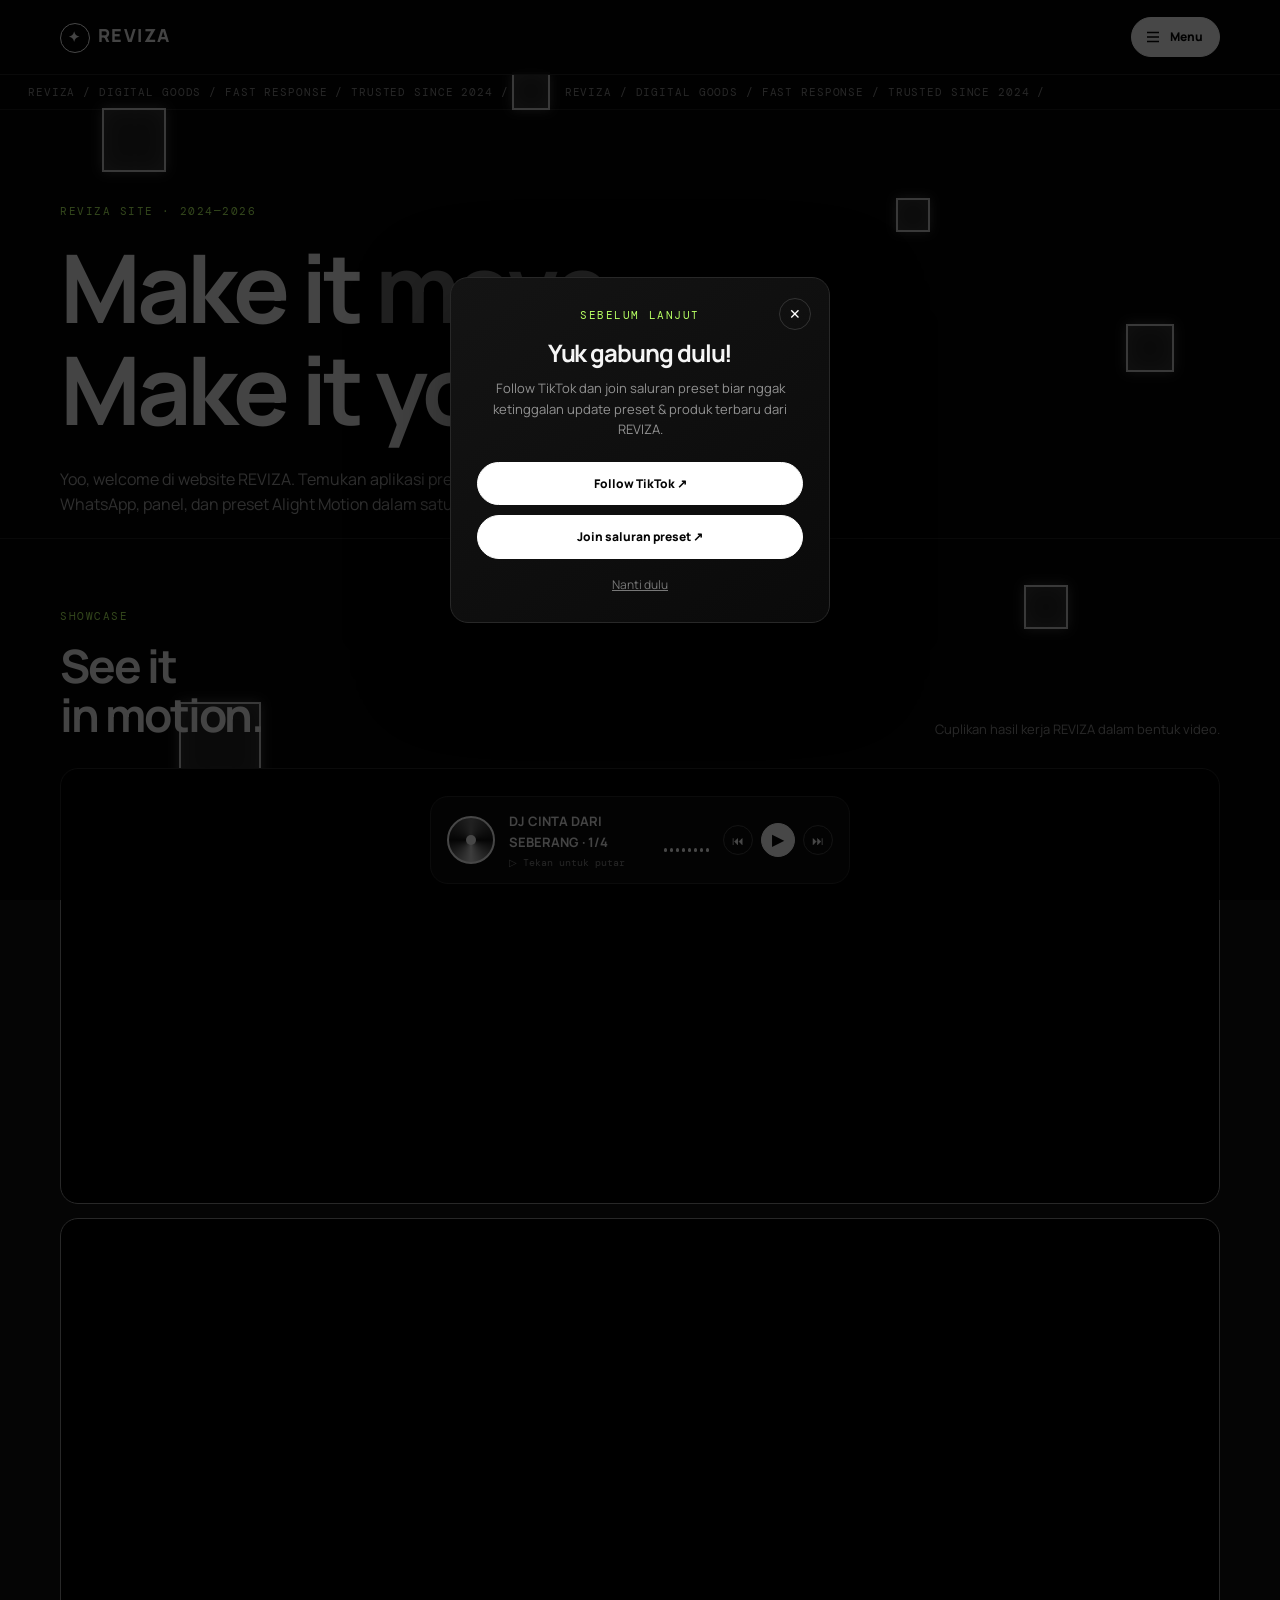
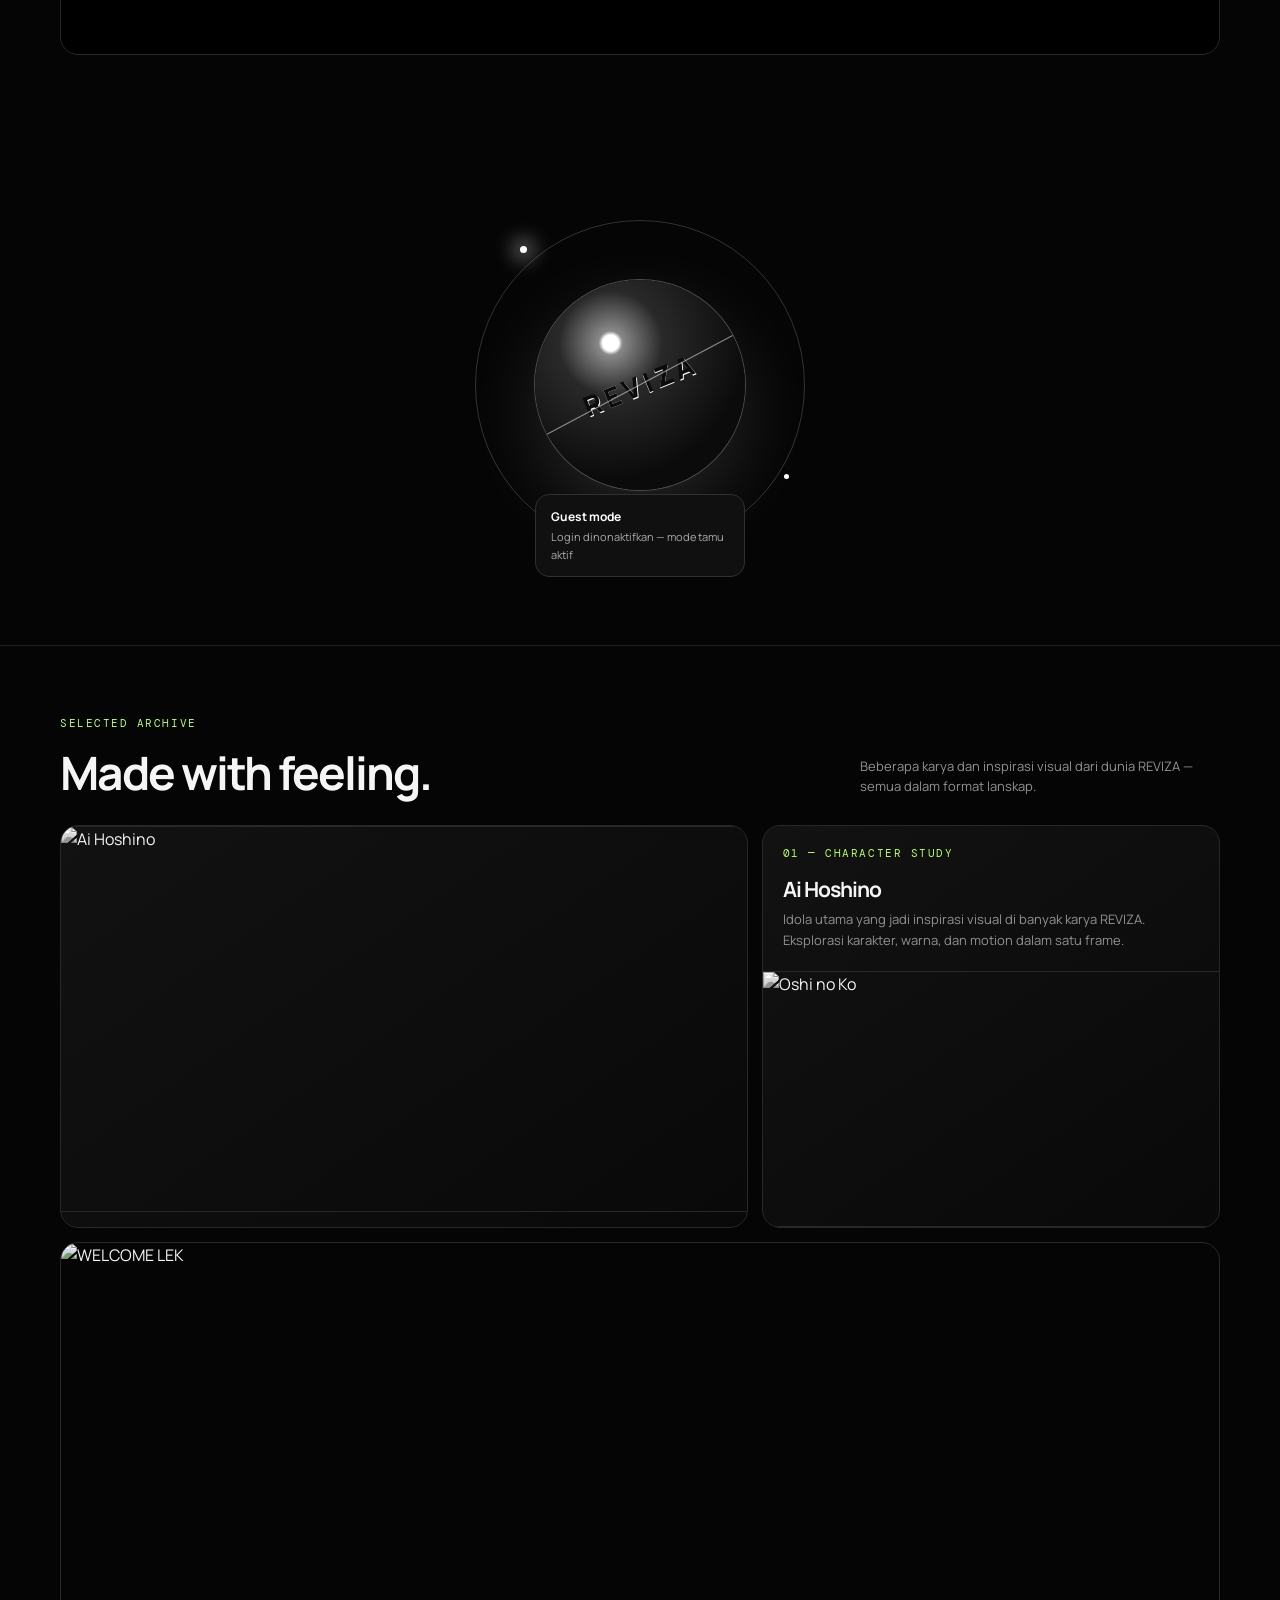
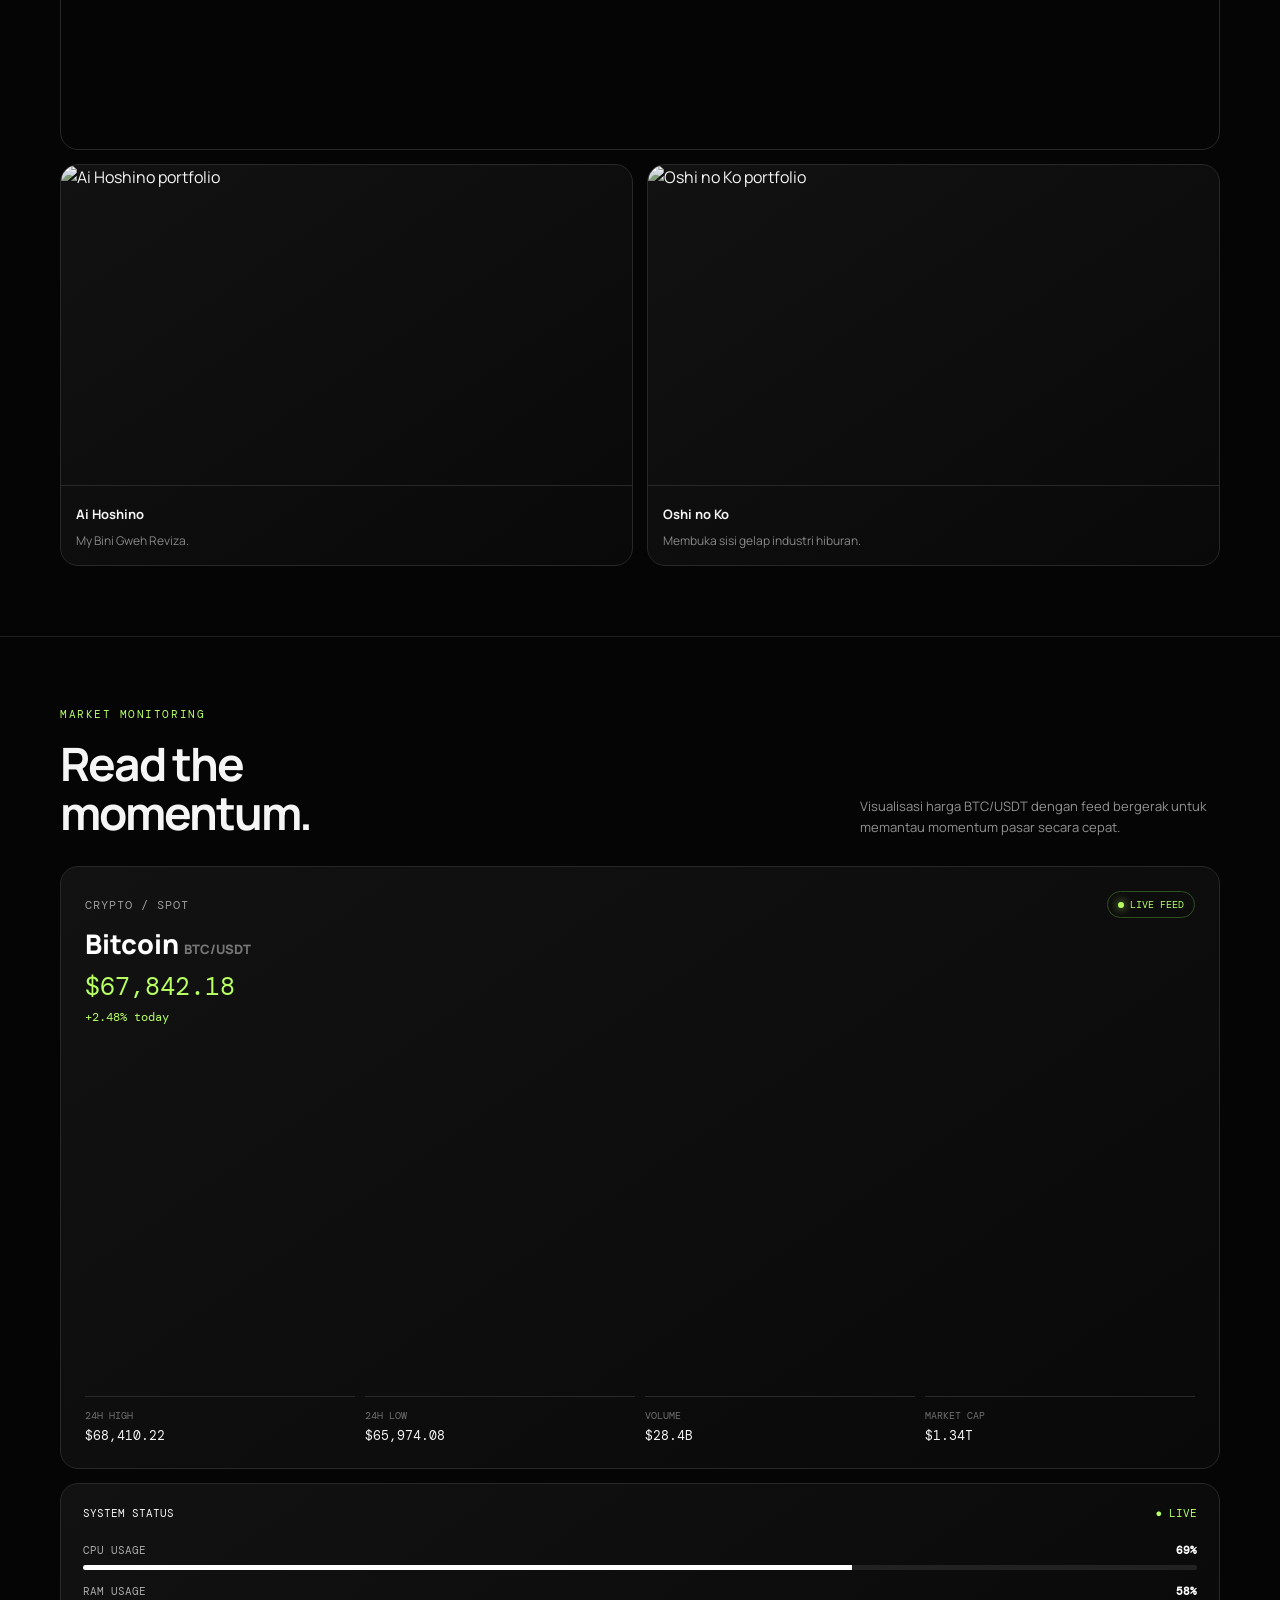
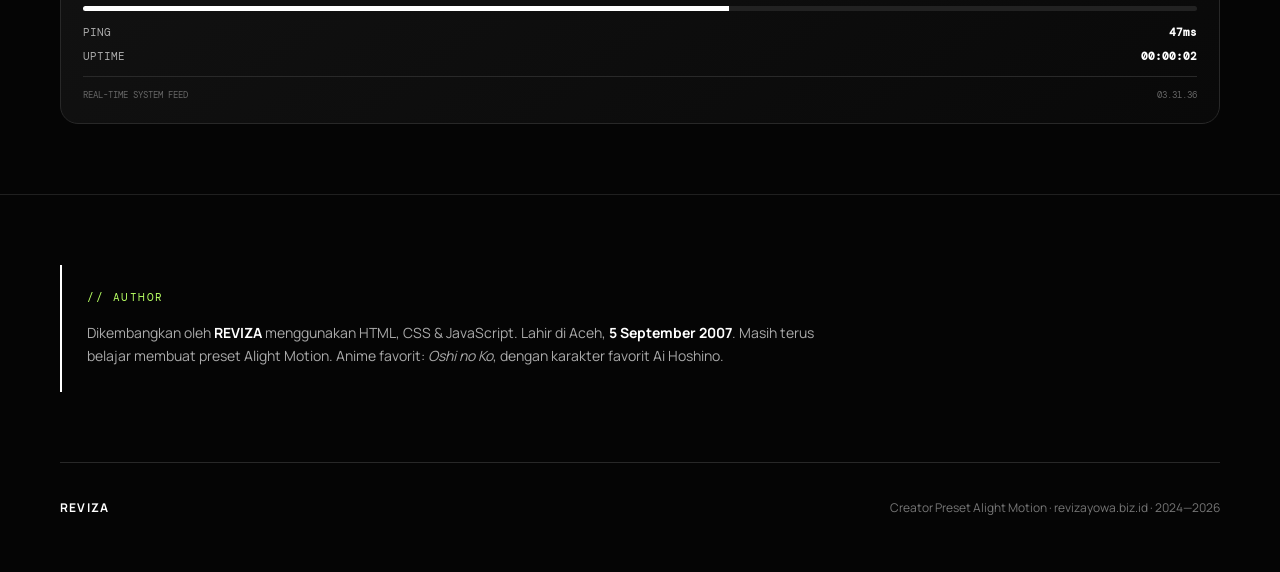
==== index.html @ e9d4ecd6 "Enhance SEO with Open Graph and Twitter meta tags Added Open Graph and Twitter meta tags for better " ====
<!DOCTYPE html>
<html lang="id">
  <meta charset="UTF-8">
  <meta name="viewport" content="width=device-width, initial-scale=1.0, maximum-scale=1.0, user-scalable=no">
  <title>REVIZA · LINK SOSMED &amp; PRODUK</title>
  <meta name="description" content="SALAH SATU KEGAGALANMU DI MASA DEPAN ADALAH KERAGUANMU SAAT INI — REVIZA • Alight Motion Preset.">
  <meta name="author" content="REVIZA">
  <meta name="robots" content="index, follow">
  <link rel="canonical" href="https://revizayowa.biz.id/">
  
  <!-- KONFIGURASI PREVIEW UNTUK WHATSAPP / TELEGRAM / FACEBOOK (Open Graph) -->
  <meta property="og:locale" content="id_ID">
  <meta property="og:type" content="website">
  <meta property="og:site_name" content="REVIZA WEBSITE">
  <meta property="og:url" content="https://revizayowa.biz.id/">
  <meta property="og:title" content="REVIZA • SITE">
  <meta property="og:description" content="SALAH SATU KEGAGALANMU DI MASA DEPAN ADALAH KERAGUANMU SAAT INI.">
  <!-- GAMBAR THUMBNAIL SHARE BESAR -->
  <meta property="og:image" content="https://athars.space/uploads/ab0aff40.jpeg">
  <meta property="og:image:secure_url" content="https://d.uguu.se/pUUvDfvO.jpeg">
  <meta property="og:image:type" content="image/jpeg">
  <meta property="og:image:width" content="1200">
  <meta property="og:image:height" content="630">
  <meta property="og:image:alt" content="REVIZA WEBSITE — ZAYOWA SITE">
  
  <!-- KONFIGURASI PREVIEW UNTUK TWITTER -->
  <meta name="twitter:card" content="summary_large_image">
  <meta name="twitter:title" content="REVIZA • SITE">
  <meta name="twitter:description" content="SALAH SATU KEGAGALANMU DI MASA DEPAN ADALAH KERAGUANMU SAAT INI.">
  <meta name="twitter:image" content="https://athars.space/uploads/ab0aff40.jpeg">
  <meta name="twitter:image:alt" content="REVIZA WEBSITE — ZAYOWA SITE">
  
  <meta name="theme-color" content="#000000">

  <!-- ========================================== -->
  <!-- BAGIAN LOGO KECIL (FAVICON) DITAMBAHKAN DI SINI -->
  <!-- ========================================== -->
  <link rel="icon" type="image/png" href="LINK_GAMBAR_LOGO_KAMU.png">
  <link rel="apple-touch-icon" href="LINK_GAMBAR_LOGO_KAMU.png">
  <link rel="shortcut icon" href="LINK_GAMBAR_LOGO_KAMU.png">
  <!-- ========================================== -->

  <!-- PEMANGGILAN FONT & SCRIPT -->
  <link rel="preconnect" href="https://fonts.googleapis.com">
  <link rel="preconnect" href="https://fonts.gstatic.com" crossorigin>
  <link href="https://fonts.googleapis.com/css2?family=DM+Mono:wght@400;500&family=Manrope:wght@400;500;600;700;800&display=swap" rel="stylesheet">
  <script src="https://cdn.jsdelivr.net/npm/chart.js@4.4.4/dist/chart.umd.min.js"></script>
  <style>

    :root{--black:#050505;--panel:#0d0d0d;--panel-2:#121212;--line:#282828;--muted:#929292;--text:#f5f5f5;--green:#b7ff63;--red:#ff7373;--radius:18px}
    *{box-sizing:border-box;margin:0;padding:0}
    html{scroll-behavior:smooth}
    body{background:var(--black);color:var(--text);font-family:Manrope,Arial,sans-serif;line-height:1.6;min-height:100vh;overflow-x:hidden}
    .ticker,main,footer{position:relative;z-index:2}
    a{color:inherit;text-decoration:none}
    img{display:block;max-width:100%}
    button,.btn{font:inherit}
    .site-header{position:sticky;top:0;z-index:20;border-bottom:1px solid rgba(255,255,255,.12);background:rgba(5,5,5,.9);backdrop-filter:blur(16px);transform:translateZ(0);will-change:transform}
    .header-inner{width:min(1160px,calc(100% - 40px));margin:auto;min-height:74px;display:flex;align-items:center;justify-content:space-between;gap:24px}
    .brand{font-size:18px;font-weight:800;letter-spacing:.08em}
    .brand-mark{display:inline-flex;width:30px;height:30px;align-items:center;justify-content:center;border:1px solid #fff;border-radius:50%;margin-right:8px;font-size:14px}
    .btn{display:inline-flex;align-items:center;justify-content:center;gap:9px;border:1px solid #fff;border-radius:999px;background:#fff;color:#050505;padding:11px 18px;font-weight:800;font-size:12px;cursor:pointer;transition:transform .2s,background .2s,color .2s}
    .btn:hover{background:#d9d9d9;transform:translateY(-2px)}
    .menu-toggle{display:flex;align-items:center;gap:8px;background:#fff;border:1px solid #fff;color:#050505;border-radius:999px;padding:9px 16px 9px 12px;cursor:pointer;font-weight:800;font-size:12px}
    .menu-toggle svg{width:18px;height:18px}
    .ticker{border-bottom:1px solid rgba(255,255,255,.1);overflow:hidden;white-space:nowrap;color:#8c8c8c;font:11px "DM Mono",monospace;letter-spacing:.08em}
    .ticker-track{display:flex;width:max-content;animation:ticker 28s linear infinite}
    .ticker span{padding:10px 28px}
    @keyframes ticker{to{transform:translateX(-50%)}}
    .container{width:min(1160px,calc(100% - 40px));margin:auto}
    .hero-text{padding:94px 0 20px}
    .galaxy-section{padding:50px 0;display:flex;justify-content:center}
    .eyebrow{color:var(--green);font:11px "DM Mono",monospace;letter-spacing:.14em;text-transform:uppercase;margin-bottom:18px}
    h1,h2,h3{line-height:1.08;letter-spacing:-.045em}
    h1{font-size:clamp(48px,7.4vw,96px);max-width:760px}
    h1 span{color:#777}
    .hero-copy{max-width:590px;margin-top:26px;color:#a7a7a7;font-size:16px}
    .btn-outline{background:#fff;color:#050505;border-color:#fff}
    .btn-outline:hover{background:#d9d9d9;color:#050505;border-color:#d9d9d9}
    .hero-visual{position:relative;min-height:420px;display:flex;align-items:center;justify-content:center}
    .hero-orbit{position:absolute;width:330px;height:330px;border:1px solid #333;border-radius:50%;animation:spin 20s linear infinite}
    .hero-orbit:before,.hero-orbit:after{content:"";position:absolute;border-radius:50%;background:#fff}
    .hero-orbit:before{width:7px;height:7px;top:25px;left:44px;box-shadow:0 0 20px 6px rgba(255,255,255,.5)}
    .hero-orbit:after{width:5px;height:5px;right:15px;bottom:70px}
    .hero-logo{position:relative;width:210px;height:210px;border-radius:50%;background:radial-gradient(circle at 36% 30%,#fff 0 4%,#888 6%,#292929 26%,#0b0b0b 68%);box-shadow:0 0 0 1px #4d4d4d,0 28px 80px rgba(255,255,255,.13);display:flex;align-items:center;justify-content:center;overflow:hidden}
    .hero-logo:before{content:"REVIZA";font-size:27px;font-weight:800;letter-spacing:.15em;transform:rotate(-22deg);color:#0b0b0b;text-shadow:0 1px 0 #fff}
    .hero-logo:after{content:"";position:absolute;width:150%;height:1px;background:rgba(255,255,255,.5);transform:rotate(-28deg)}
    @keyframes spin{to{transform:rotate(360deg)}}
    .profile-chip{position:absolute;bottom:18px;left:0;border:1px solid #303030;background:#101010;border-radius:14px;padding:12px 15px;font-size:11px;color:#aaa}
    .profile-chip strong{display:block;color:#fff;font-size:12px;margin-bottom:2px}
    .section{padding:70px 0;border-top:1px solid rgba(255,255,255,.11)}
    .section-heading{display:flex;align-items:end;justify-content:space-between;gap:24px;margin-bottom:28px}
    .section-heading h2{font-size:clamp(27px,4vw,46px)}
    .section-heading p{max-width:360px;color:var(--muted);font-size:13px}
    .card{background:linear-gradient(145deg,#121212,#090909);border:1px solid var(--line);border-radius:var(--radius)}
    .media-grid{display:grid;grid-template-columns:1.2fr .8fr;gap:14px}
    .media-card{overflow:hidden;display:flex;flex-direction:column}
    .media-card img{width:100%;aspect-ratio:16/9;object-fit:cover;filter:grayscale(100%);transition:filter .4s,transform .4s;border-top:1px solid var(--line);border-bottom:1px solid var(--line)}
    .media-card:hover img{filter:grayscale(0);transform:scale(1.03)}
    .media-copy{padding:20px}
    .media-copy h3{font-size:21px;margin-bottom:8px}
    .media-copy p{color:var(--muted);font-size:13px}
    .video-wrap{margin-top:14px;border:1px solid var(--line);border-radius:var(--radius);overflow:hidden;background:#000}
    video{width:100%;display:block;aspect-ratio:16/6;object-fit:cover;opacity:.85}
    .chart-card{padding:24px;overflow:hidden}
    .chart-header{display:flex;justify-content:space-between;gap:20px;align-items:start;margin-bottom:20px}
    .asset-label{font:12px "DM Mono",monospace;color:#999;letter-spacing:.08em}
    .asset-name{font-size:27px;font-weight:800;display:block;color:#fff;margin-top:5px}
    .asset-price{font:25px "DM Mono",monospace;color:var(--green);display:block;margin-top:5px}
    .asset-change{color:var(--green);font:12px "DM Mono",monospace}
    .live-pill{display:inline-flex;align-items:center;gap:6px;color:var(--green);font:10px "DM Mono",monospace;border:1px solid #315021;border-radius:999px;padding:6px 10px}
    .live-pill i{width:6px;height:6px;border-radius:50%;background:var(--green);box-shadow:0 0 10px var(--green);animation:pulse 1.5s infinite}
    @keyframes pulse{50%{opacity:.25}}
    .chart-area{height:330px}
    .market-stats{display:grid;grid-template-columns:repeat(4,1fr);gap:10px;margin-top:18px}
    .market-stat{border-top:1px solid #292929;padding-top:12px}
    .market-stat span{display:block;color:#707070;font:10px "DM Mono",monospace;text-transform:uppercase}
    .market-stat strong{display:block;font:13px "DM Mono",monospace;margin-top:5px}
    #loading{position:fixed;inset:0;z-index:1000;background:#050505;display:grid;place-items:center;transition:opacity .5s,visibility .5s}
    #loading.hide{opacity:0;visibility:hidden;pointer-events:none}
    .follow-popup{position:fixed;z-index:71;inset:0;display:grid;place-items:center;padding:20px;opacity:0;visibility:hidden;transform:scale(.96);transition:opacity .25s,visibility .25s,transform .25s;pointer-events:none}
    .follow-popup.open{opacity:1;visibility:visible;transform:scale(1);pointer-events:auto}
    #followOverlay{z-index:70}
    .follow-card{position:relative;width:min(380px,100%);background:linear-gradient(145deg,#141414,#0a0a0a);border:1px solid var(--line);border-radius:var(--radius);padding:30px 26px 26px;text-align:center;box-shadow:0 30px 90px rgba(0,0,0,.5)}
    .follow-card h2{font-size:24px;margin:6px 0 12px}
    .follow-card p{color:var(--muted);font-size:13px;margin-bottom:22px}
    .follow-actions{display:grid;gap:10px}
    .follow-skip{margin-top:16px;background:none;border:0;color:#777;font-size:12px;cursor:pointer;text-decoration:underline}
    /* ===== BACKGROUND KOTAK 3D — berlaku di semua halaman ===== */
    .cube-field{position:fixed;inset:0;z-index:1;pointer-events:none;overflow:hidden;perspective:1200px;transform:translateZ(0);will-change:transform;contain:layout style}
    .cube{position:absolute;transform-style:preserve-3d;opacity:.8;will-change:transform;backface-visibility:hidden;-webkit-backface-visibility:hidden}
    .cube i{position:absolute;display:block;border:2px solid #fff;background:rgba(255,255,255,.16);box-shadow:0 0 12px rgba(255,255,255,.3),inset 0 0 20px rgba(255,255,255,.16);backface-visibility:hidden;-webkit-backface-visibility:hidden}
    .cube.c1{width:64px;height:64px;top:12%;left:8%;animation:cubeFloat1 24s ease-in-out infinite}
    .cube.c2{width:44px;height:44px;top:65%;left:80%;animation:cubeFloat2 20s ease-in-out infinite}
    .cube.c3{width:82px;height:82px;top:78%;left:14%;animation:cubeFloat3 28s ease-in-out infinite}
    .cube.c4{width:34px;height:34px;top:22%;left:70%;animation:cubeFloat4 17s ease-in-out infinite}
    .cube.c5{width:54px;height:54px;top:45%;left:45%;animation:cubeFloat5 22s ease-in-out infinite}
    .cube.c6{width:38px;height:38px;top:8%;left:40%;animation:cubeFloat6 19s ease-in-out infinite}
    .cube.c7{width:48px;height:48px;top:36%;left:88%;animation:cubeFloat2 26s ease-in-out infinite reverse}
    .cube.c8{width:60px;height:60px;top:88%;left:55%;animation:cubeFloat1 27s ease-in-out infinite reverse}
    .cube .f1{width:100%;height:100%;transform:translateZ(calc(var(--s,40px)/2))}
    .cube .f2{width:100%;height:100%;transform:rotateY(90deg) translateZ(calc(var(--s,40px)/2))}
    .cube .f3{width:100%;height:100%;transform:rotateY(180deg) translateZ(calc(var(--s,40px)/2))}
    .cube .f4{width:100%;height:100%;transform:rotateY(-90deg) translateZ(calc(var(--s,40px)/2))}
    .cube .f5{width:100%;height:100%;transform:rotateX(90deg) translateZ(calc(var(--s,40px)/2))}
    .cube .f6{width:100%;height:100%;transform:rotateX(-90deg) translateZ(calc(var(--s,40px)/2))}
    @keyframes cubeFloat1{0%{transform:translate3d(0,0,0) rotateX(0) rotateY(0)}25%{transform:translate3d(70px,50px,0) rotateX(90deg) rotateY(60deg)}50%{transform:translate3d(140px,-25px,0) rotateX(180deg) rotateY(140deg)}75%{transform:translate3d(50px,-70px,0) rotateX(270deg) rotateY(220deg)}100%{transform:translate3d(0,0,0) rotateX(360deg) rotateY(320deg)}}
    @keyframes cubeFloat2{0%{transform:translate3d(0,0,0) rotateX(0) rotateY(0)}30%{transform:translate3d(-85px,60px,0) rotateX(-120deg) rotateY(90deg)}60%{transform:translate3d(-35px,-85px,0) rotateX(-220deg) rotateY(200deg)}100%{transform:translate3d(0,0,0) rotateX(-360deg) rotateY(340deg)}}
    @keyframes cubeFloat3{0%{transform:translate3d(0,0,0) rotateX(0) rotateY(0) rotateZ(0)}25%{transform:translate3d(60px,-70px,0) rotateX(80deg) rotateY(-60deg) rotateZ(30deg)}50%{transform:translate3d(130px,15px,0) rotateX(160deg) rotateY(-140deg) rotateZ(70deg)}75%{transform:translate3d(60px,85px,0) rotateX(260deg) rotateY(-220deg) rotateZ(120deg)}100%{transform:translate3d(0,0,0) rotateX(360deg) rotateY(-320deg) rotateZ(180deg)}}
    @keyframes cubeFloat4{0%{transform:translate3d(0,0,0) rotateX(0) rotateY(0)}50%{transform:translate3d(-50px,50px,0) rotateX(180deg) rotateY(180deg)}100%{transform:translate3d(0,0,0) rotateX(360deg) rotateY(360deg)}}
    @keyframes cubeFloat5{0%{transform:translate3d(0,0,0) rotateX(0) rotateY(0)}33%{transform:translate3d(85px,35px,0) rotateX(110deg) rotateY(-90deg)}66%{transform:translate3d(-35px,70px,0) rotateX(230deg) rotateY(-200deg)}100%{transform:translate3d(0,0,0) rotateX(360deg) rotateY(-320deg)}}
    @keyframes cubeFloat6{0%{transform:translate3d(0,0,0) rotateX(0) rotateY(0)}40%{transform:translate3d(-60px,-50px,0) rotateX(-140deg) rotateY(120deg)}100%{transform:translate3d(0,0,0) rotateX(-360deg) rotateY(360deg)}}
    @media(prefers-reduced-motion:reduce){.cube{animation:none!important}}
    @media(max-width:360px){.cube-field{opacity:.6}}
    .loading-box{text-align:center;width:min(300px,calc(100% - 40px))}
    .loading-orbit{width:112px;height:112px;border:1px solid #444;border-top-color:#fff;border-radius:50%;margin:0 auto 22px;display:grid;place-items:center;animation:spin 1.2s linear infinite}
    .loading-orbit strong{font-size:11px;letter-spacing:.16em;animation:counter-spin 1.2s linear infinite}
    @keyframes counter-spin{to{transform:rotate(-360deg)}}
    .loading-kicker{font:10px "DM Mono",monospace;color:#888;letter-spacing:.14em;text-transform:uppercase}
    .loading-status{font-size:11px;color:#aaa;margin:14px 0 8px}
    .loading-progress{height:2px;background:#222;border-radius:5px;overflow:hidden}
    .loading-progress span{display:block;width:0;height:100%;background:#fff;transition:width .12s}
    .social-overlay{position:fixed;inset:0;background:rgba(0,0,0,.72);z-index:60;opacity:0;visibility:hidden;transition:.25s}
    .social-overlay.show{opacity:1;visibility:visible}
    .social-drawer{position:fixed;z-index:61;top:0;right:0;width:min(340px,88vw);height:100vh;background:#0b0b0b;border-left:1px solid #333;padding:26px 20px;transform:translateX(100%);transition:transform .3s;overflow-y:auto}
    .social-drawer.open{transform:translateX(0)}
    .social-drawer h2{font-size:12px;letter-spacing:.14em;text-transform:uppercase;color:#777;margin:26px 0 12px}
    .social-drawer h2:first-of-type{margin-top:8px}
    .drawer-close{position:absolute;top:20px;right:18px;width:32px;height:32px;border:1px solid #333;background:transparent;color:#fff;border-radius:50%;cursor:pointer;font-size:14px;line-height:1}
    .drawer-links{display:grid;gap:8px}
    .drawer-links a{border:1px solid #2c2c2c;border-radius:12px;padding:14px 15px;color:#ddd;font-size:13px;font-weight:600;transition:background .2s,border-color .2s,color .2s}
    .drawer-links a:hover,.drawer-links a[aria-current=page]{background:#fff;color:#050505;border-color:#fff}
    .social-links{display:grid;gap:8px}
    .social-links a{border:1px solid #2c2c2c;border-radius:12px;padding:13px 14px;color:#ddd;font-size:12px;transition:background .2s,border-color .2s}
    .social-links a:hover{background:#fff;color:#050505;border-color:#fff}
    .social-foot{color:#666;font-size:10px;margin-top:28px;padding-top:18px;border-top:1px solid #242424}
    .legacy-player{display:flex;align-items:center;gap:14px;padding:14px 16px;margin:0 auto 30px;max-width:700px;flex-wrap:wrap}
    .player-controls{display:flex;align-items:center;gap:8px}
    .player-nav{width:30px;height:30px;border:1px solid #444;border-radius:50%;background:transparent;color:#fff;display:grid;place-items:center;cursor:pointer;font-size:12px;transition:border-color .2s,background .2s}
    .player-nav:hover{border-color:#fff;background:#fff;color:#050505}
    .player-disc{width:48px;height:48px;flex:none;border:2px solid #fff;border-radius:50%;background:conic-gradient(#777,#111,#ddd,#111,#777);display:grid;place-items:center;animation:spin 4s linear infinite;animation-play-state:paused}
    .player-disc.playing{animation-play-state:running}
    .player-disc:after{content:"";width:10px;height:10px;background:#fff;border-radius:50%}
    .player-copy{flex:1;min-width:0}.player-copy strong{display:block;font-size:13px}.player-copy span{display:block;color:#888;font:10px "DM Mono",monospace;margin-top:3px}
    .player-bars{display:flex;align-items:end;gap:3px;height:24px}.player-bars i{width:3px;height:4px;background:#fff;border-radius:2px;transition:height .1s}
    .player-toggle{width:34px;height:34px;border:1px solid #fff;border-radius:50%;background:#fff;color:#050505;display:grid;place-items:center;cursor:pointer}
    /* ===== MINI PLAYER MENGAMBANG — tampil di semua halaman, posisinya tetap saat scroll ===== */
    .legacy-player.mini-player{position:fixed;left:50%;bottom:16px;transform:translateX(-50%);z-index:40;width:420px;max-width:calc(100% - 24px);margin:0;box-shadow:0 14px 40px rgba(0,0,0,.55);backdrop-filter:blur(10px);background:rgba(13,13,13,.94)}
    @media(max-width:520px){.legacy-player.mini-player{padding:11px 13px;gap:10px}.legacy-player.mini-player .player-copy strong{font-size:11px}}
    /* ===== LIGHTBOX FOTO — klik gambar buat lihat versi besar, kayak preview gambar di WhatsApp ===== */
    main img,.qris-box img{cursor:zoom-in}
    .lightbox-overlay{position:fixed;inset:0;background:rgba(0,0,0,.92);z-index:90;display:flex;align-items:center;justify-content:center;padding:24px;opacity:0;visibility:hidden;transition:opacity .25s ease,visibility .25s ease}
    .lightbox-overlay.show{opacity:1;visibility:visible}
    .lightbox-overlay img{max-width:100%;max-height:100%;object-fit:contain;border-radius:10px;box-shadow:0 25px 70px rgba(0,0,0,.65);cursor:zoom-out;transform:scale(.94);transition:transform .25s ease}
    .lightbox-overlay.show img{transform:scale(1)}
    .lightbox-close{position:absolute;top:18px;right:18px;width:38px;height:38px;border:1px solid rgba(255,255,255,.3);background:rgba(20,20,20,.85);color:#fff;border-radius:50%;display:grid;place-items:center;cursor:pointer;font-size:16px;line-height:1}
    .lightbox-close:hover{border-color:#fff}
    .legacy-banner{width:100%;aspect-ratio:16/7;object-fit:cover;border-radius:18px;border:1px solid #292929;filter:grayscale(45%);margin-top:14px}
    .legacy-grid{display:grid;grid-template-columns:repeat(2,1fr);gap:14px}
    .legacy-portfolio{overflow:hidden}.legacy-portfolio img{width:100%;aspect-ratio:16/9;object-fit:cover;filter:grayscale(65%);transition:filter .3s;border-bottom:1px solid var(--line)}.legacy-portfolio:hover img{filter:grayscale(0)}
    .legacy-portfolio div{padding:15px}.legacy-portfolio strong{font-size:13px}.legacy-portfolio p{font-size:12px;color:#888;margin-top:4px}
    .legacy-monitor{padding:22px;margin-top:14px}.legacy-monitor-head{display:flex;justify-content:space-between;font:11px "DM Mono",monospace;margin-bottom:18px}.legacy-live{color:var(--green);animation:pulse 1.3s infinite}
    .legacy-monitor-row{display:flex;justify-content:space-between;color:#aaa;font:11px "DM Mono",monospace;padding:5px 0}.legacy-monitor-row strong{color:#fff}
    .legacy-bar{height:5px;background:#222;border-radius:5px;overflow:hidden;margin:3px 0 9px}.legacy-bar span{display:block;width:0;height:100%;background:#fff;transition:width .4s}
    .legacy-monitor-foot{border-top:1px solid #292929;padding-top:12px;margin-top:8px;display:flex;justify-content:space-between;color:#666;font:9px "DM Mono",monospace}
    .bio{padding:25px;border-left:2px solid #fff}
    .bio p{color:#aaa;font-size:14px;max-width:740px}
    .footer{border-top:1px solid var(--line);padding:35px 0 55px;color:#777;font-size:12px;display:flex;justify-content:space-between;gap:15px}
    .footer strong{color:#fff;letter-spacing:.1em}
    @media(max-width:800px){.hero-text{padding-top:58px}.hero-visual{min-height:340px}.hero-orbit{width:260px;height:260px}.hero-logo{width:170px;height:170px}.feature-grid,.anime-grid,.media-grid{grid-template-columns:1fr}.market-stats{grid-template-columns:repeat(2,1fr)}.section-heading{display:block}.section-heading p{margin-top:12px}}
    @media(max-width:520px){.legacy-grid{grid-template-columns:1fr}.legacy-player{padding:13px 12px}.legacy-banner{aspect-ratio:16/9}}
    @media(max-width:520px){.container,.header-inner{width:min(100% - 28px,1160px)}h1{font-size:48px}.hero-copy{font-size:14px}.chart-card{padding:16px}.chart-area{height:240px}.footer{display:block}.footer span{display:block;margin-top:8px}.profile-chip{left:10px}.asset-price{font-size:20px}.menu-toggle span{display:none}}
  </style>
</head>
<body>
  <div class="cube-field" aria-hidden="true">
    <div class="cube c1" style="--s:64px"><i class="f1"></i><i class="f2"></i><i class="f3"></i><i class="f4"></i><i class="f5"></i><i class="f6"></i></div>
    <div class="cube c2" style="--s:44px"><i class="f1"></i><i class="f2"></i><i class="f3"></i><i class="f4"></i><i class="f5"></i><i class="f6"></i></div>
    <div class="cube c3" style="--s:82px"><i class="f1"></i><i class="f2"></i><i class="f3"></i><i class="f4"></i><i class="f5"></i><i class="f6"></i></div>
    <div class="cube c4" style="--s:34px"><i class="f1"></i><i class="f2"></i><i class="f3"></i><i class="f4"></i><i class="f5"></i><i class="f6"></i></div>
    <div class="cube c5" style="--s:54px"><i class="f1"></i><i class="f2"></i><i class="f3"></i><i class="f4"></i><i class="f5"></i><i class="f6"></i></div>
    <div class="cube c6" style="--s:38px"><i class="f1"></i><i class="f2"></i><i class="f3"></i><i class="f4"></i><i class="f5"></i><i class="f6"></i></div>
    <div class="cube c7" style="--s:48px"><i class="f1"></i><i class="f2"></i><i class="f3"></i><i class="f4"></i><i class="f5"></i><i class="f6"></i></div>
    <div class="cube c8" style="--s:60px"><i class="f1"></i><i class="f2"></i><i class="f3"></i><i class="f4"></i><i class="f5"></i><i class="f6"></i></div>
  </div>
  <!-- GANTI LINK — SUARA KLIK TOMBOL -->
  <!-- GANTI LINK — SUARA SETIAP KLIK (opsional). Taruh link mp3/wav pendek di source src di bawah ini. -->
  <audio id="clickSnd" preload="none"><source src="" type="audio/mpeg"></audio>
  <audio id="bgMusic" preload="none"></audio>
  <!-- MINI PLAYER MENGAMBANG — tampil terus di semua halaman (index, produk, pay) -->
  <div class="legacy-player mini-player card" id="musicPlayer" aria-label="Pemutar musik">
    <div class="player-disc" id="disc"></div>
    <div class="player-copy"><strong id="songTitle">Lagu 1</strong><span id="songDuration">▷ Tekan untuk putar</span></div>
    <div class="player-bars" id="specBars"><i></i><i></i><i></i><i></i><i></i><i></i><i></i><i></i></div>
    <div class="player-controls">
      <button class="player-nav" id="prevSong" type="button" aria-label="Lagu sebelumnya">⏮</button>
      <button class="player-toggle" id="playerToggle" type="button" aria-label="Putar atau jeda musik"><span id="playerIcon">▶</span></button>
      <button class="player-nav" id="nextSong" type="button" aria-label="Lagu berikutnya">⏭</button>
    </div>
  </div>
  <!-- LIGHTBOX FOTO — klik gambar apapun buat lihat versi besarnya -->
  <div class="lightbox-overlay" id="lightboxOverlay">
    <button class="lightbox-close" id="lightboxClose" type="button" aria-label="Tutup">✕</button>
    <img id="lightboxImg" src="" alt="">
  </div>
  <div id="loading" aria-live="polite">
    <div class="loading-box">
      <div class="loading-orbit"><strong>REVIZA</strong></div>
      <div class="loading-kicker">REVIZA SITE · LOADING</div>
      <div class="loading-status" id="loadingStatus">Menginisialisasi sistem...</div>
      <div class="loading-progress"><span id="loadingBar"></span></div>
    </div>
  </div>
  <div class="social-overlay" id="followOverlay"></div>
  <div class="follow-popup" id="followPopup" role="dialog" aria-modal="true" aria-label="Ajakan follow REVIZA">
    <div class="follow-card">
      <button class="drawer-close" id="followClose" type="button" aria-label="Tutup popup">✕</button>
      <div class="eyebrow">Sebelum lanjut</div>
      <h2>Yuk gabung dulu!</h2>
      <p>Follow TikTok dan join saluran preset biar nggak ketinggalan update preset &amp; produk terbaru dari REVIZA.</p>
      <div class="follow-actions">
        <a class="btn" href="https://www.tiktok.com/@reviza4ever" target="_blank" rel="noopener">Follow TikTok ↗</a>
        <a class="btn btn-outline" href="https://whatsapp.com/channel/0029Vb7xLulDJ6GrrJGtU51t" target="_blank" rel="noopener">Join saluran preset ↗</a>
      </div>
      <button class="follow-skip" id="followSkip" type="button">Nanti dulu</button>
    </div>
  </div>
  <div class="social-overlay" id="socialOverlay"></div>
  <aside class="social-drawer" id="socialDrawer" aria-label="Menu REVIZA">
    <button class="drawer-close" id="drawerClose" type="button" aria-label="Tutup menu">✕</button>
    <h2>Navigasi</h2>
    <nav class="drawer-links" id="siteNav" aria-label="Navigasi utama">
      <a href="index.html" aria-current="page">Beranda</a>
      <a href="produk.html">Produk</a>
      <a href="pay.html">Pembayaran</a>
      <a href="https://wa.me/628978595858" target="_blank" rel="noopener">Kontak Admin ↗</a>
    </nav>
    <h2>Sosial Media</h2>
    <div class="social-links">
      <a href="https://www.tiktok.com/@reviza4ever" target="_blank" rel="noopener">TikTok ↗</a>
      <a href="https://instagram.com/Always_revizaa" target="_blank" rel="noopener">Instagram ↗</a>
      <a href="https://www.youtube.com/@reviza4ever" target="_blank" rel="noopener">YouTube ↗</a>
      <a href="https://linkfly.to/Zaayuyo" target="_blank" rel="noopener">Linkfly ↗</a>
      <a href="https://saweria.co/REVIZAHOSHI" target="_blank" rel="noopener">Saweria ↗</a>
      <a href="https://whatsapp.com/channel/0029Vb7xLulDJ6GrrJGtU51t" target="_blank" rel="noopener">Preset AM ↗</a>
      <a href="https://t.me/zayuyoo" target="_blank" rel="noopener">Telegram ↗</a>
      <a href="https://whatsapp.com/channel/0029VbBc5ak3AzNL2pXnJJ1u" target="_blank" rel="noopener">Info Channel ↗</a>
      <a href="https://chat.whatsapp.com/BW0zgEgEPUOI5Arb80RWG0" target="_blank" rel="noopener">Grup WA ↗</a>
      <a href="https://discord.gg/7Nn352cN9b" target="_blank" rel="noopener">Discord ↗</a>
    </div>
    <div class="social-foot">REVIZA · All rights reserved · 2024—2026</div>
  </aside>
  <header class="site-header">
    <div class="header-inner">
      <a class="brand" href="index.html"><span class="brand-mark">✦</span>REVIZA</a>
      <button class="menu-toggle" id="menuToggle" aria-label="Buka menu" aria-expanded="false" aria-controls="siteDrawer"><svg viewBox="0 0 24 24" fill="none" stroke="currentColor" stroke-width="2"><path d="M4 6h16M4 12h16M4 18h16"/></svg><span>Menu</span></button>
    </div>
  </header>
  <div class="ticker"><div class="ticker-track"><span>REVIZA / DIGITAL GOODS / FAST RESPONSE / TRUSTED SINCE 2024 / </span><span>REVIZA / DIGITAL GOODS / FAST RESPONSE / TRUSTED SINCE 2024 / </span></div></div>
  <main>
    <section class="hero-text container">
      <div class="eyebrow">REVIZA site · 2024—2026</div>
      <h1>Make it <span>move.</span><br>Make it yours.</h1>
      <p class="hero-copy">Yoo, welcome di website REVIZA. Temukan aplikasi premium, nokos, kebsos, bot WhatsApp, panel, dan preset Alight Motion dalam satu tempat.</p>
    </section>
    <section class="section"><div class="container">
      <div class="section-heading"><div><div class="eyebrow">Showcase</div><h2>See it<br>in motion.</h2></div><p>Cuplikan hasil kerja REVIZA dalam bentuk video.</p></div>
      <!-- GANTI LINK — VIDEO 1 -->
      <div class="video-wrap"><video id="mainVideo" loop muted autoplay playsinline preload="metadata"><source src="https://u.pone.rs/oiekuerd.mp4" type="video/mp4"></video></div>
      <!-- GANTI LINK — VIDEO 2 (sementara disamakan dengan video 1, ganti src di bawah ini kalau sudah ada video baru) -->
      <div class="video-wrap" style="margin-top:14px"><video id="mainVideo2" loop muted autoplay playsinline preload="metadata"><source src="https://x.xcute.workers.dev/f/videos/da7dc8dab336.mp4" type="video/mp4"></video></div>
    </div></section>
    <section class="galaxy-section container">
      <div class="hero-visual">
        <div class="hero-orbit"></div><div class="hero-logo" aria-label="Logo REVIZA"></div>
        <div class="profile-chip"><strong>Guest mode</strong>Login dinonaktifkan — mode tamu aktif</div>
      </div>
    </section>
    <section class="section"><div class="container">
      <div class="section-heading"><div><div class="eyebrow">Selected archive</div><h2>Made with feeling.</h2></div><p>Beberapa karya dan inspirasi visual dari dunia REVIZA — semua dalam format lanskap.</p></div>
      <div class="media-grid">
        <!-- GANTI LINK — FOTO AI HOSHINO (dipakai 2x di halaman ini, ganti kedua src yang sama persis) -->
        <article class="media-card card"><img src="https://cdn.nekohime.site/file/rd82ed5t.jpg" alt="Ai Hoshino"></article>
        <!-- GANTI LINK — FOTO OSHI NO KO (dipakai 2x di halaman ini, ganti kedua src yang sama persis) -->
        <article class="media-card card"><div class="media-copy"><div class="eyebrow">01 — Character study</div><h3>Ai Hoshino</h3><p>Idola utama yang jadi inspirasi visual di banyak karya REVIZA. Eksplorasi karakter, warna, dan motion dalam satu frame.</p></div><img src="https://cdn.nekohime.site/file/ewl5i1yr.jpg" alt="Oshi no Ko"></article>
      </div>
      <!-- GANTI LINK — BANNER REVIZA -->
      <img class="legacy-banner" src="https://athars.space/uploads/ab0aff40.jpeg" alt="WELCOME LEK">
      <div class="legacy-grid" style="margin-top:14px">
        <!-- GANTI LINK — FOTO AI HOSHINO (sama dengan di atas, ganti bersamaan) -->
        <article class="legacy-portfolio card"><img src="https://cdn.nekohime.site/file/rd82ed5t.jpg" alt="Ai Hoshino portfolio"><div><strong>Ai Hoshino</strong><p>My Bini Gweh Reviza.</p></div></article>
        <!-- GANTI LINK — FOTO OSHI NO KO (sama dengan di atas, ganti bersamaan) -->
        <article class="legacy-portfolio card"><img src="https://cdn.nekohime.site/file/ewl5i1yr.jpg" alt="Oshi no Ko portfolio"><div><strong>Oshi no Ko</strong><p>Membuka sisi gelap industri hiburan.</p></div></article>
      </div>
    </div></section>
    <section class="section" id="monitoring"><div class="container">
      <div class="section-heading"><div><div class="eyebrow">Market monitoring</div><h2>Read the<br>momentum.</h2></div><p>Visualisasi harga BTC/USDT dengan feed bergerak untuk memantau momentum pasar secara cepat.</p></div>
      <div class="chart-card card">
        <div class="chart-header"><div><span class="asset-label">CRYPTO / SPOT</span><span class="asset-name">Bitcoin <small style="font-size:13px;color:#777">BTC/USDT</small></span><span class="asset-price" id="btcPrice">$67,842.18</span><span class="asset-change" id="btcChange">+2.48% today</span></div><span class="live-pill"><i></i> LIVE FEED</span></div>
        <div class="chart-area"><canvas id="btcChart" aria-label="Grafik pergerakan harga Bitcoin"></canvas></div>
        <div class="market-stats"><div class="market-stat"><span>24h high</span><strong id="highValue">$68,410.22</strong></div><div class="market-stat"><span>24h low</span><strong id="lowValue">$65,974.08</strong></div><div class="market-stat"><span>volume</span><strong>$28.4B</strong></div><div class="market-stat"><span>market cap</span><strong>$1.34T</strong></div></div>
      </div>
      <div class="legacy-monitor card" id="monitor">
        <div class="legacy-monitor-head"><span>SYSTEM STATUS</span><span class="legacy-live">● LIVE</span></div>
        <div class="legacy-monitor-row"><span>CPU USAGE</span><strong id="cpuVal">—</strong></div><div class="legacy-bar"><span id="cpuFill"></span></div>
        <div class="legacy-monitor-row"><span>RAM USAGE</span><strong id="ramVal">—</strong></div><div class="legacy-bar"><span id="ramFill"></span></div>
        <div class="legacy-monitor-row"><span>PING</span><strong id="pingVal">—</strong></div><div class="legacy-monitor-row"><span>UPTIME</span><strong id="uptimeVal">00:00:00</strong></div>
        <div class="legacy-monitor-foot"><span>REAL-TIME SYSTEM FEED</span><span id="monTime">--:--:--</span></div>
      </div>
    </div></section>
    <section class="section"><div class="container"><div class="bio"><div class="eyebrow">// AUTHOR</div><p>Dikembangkan oleh <strong style="color:#fff">REVIZA</strong> menggunakan HTML, CSS &amp; JavaScript. Lahir di Aceh, <strong style="color:#fff">5 September 2007</strong>. Masih terus belajar membuat preset Alight Motion. Anime favorit: <em>Oshi no Ko</em>, dengan karakter favorit Ai Hoshino.</p></div></div></section>
  </main>
  <footer class="container footer"><strong>REVIZA</strong><span>Creator Preset Alight Motion · revizayowa.biz.id · 2024—2026</span></footer>
  <script>
    /* ===== SCROLL LOCK — dipakai ulang tiap ada drawer/popup terbuka ===== */
    let lockCount=0;
    function lockScroll(){lockCount++;document.body.style.overflow="hidden";}
    function unlockScroll(){lockCount=Math.max(0,lockCount-1);if(lockCount===0)document.body.style.overflow="";}
    /* ===== MENU / DRAWER TERPADU (navigasi + sosmed) ===== */
    const menuToggle=document.getElementById("menuToggle"),socialDrawer=document.getElementById("socialDrawer"),socialOverlay=document.getElementById("socialOverlay"),drawerClose=document.getElementById("drawerClose");
    const openDrawer=()=>{socialDrawer.classList.add("open");socialOverlay.classList.add("show");menuToggle.setAttribute("aria-expanded","true");lockScroll();};
    const closeDrawer=()=>{if(!socialDrawer.classList.contains("open"))return;socialDrawer.classList.remove("open");socialOverlay.classList.remove("show");menuToggle.setAttribute("aria-expanded","false");unlockScroll();};
    menuToggle.addEventListener("click",()=>{socialDrawer.classList.contains("open")?closeDrawer():openDrawer();});
    socialOverlay.addEventListener("click",closeDrawer);
    drawerClose.addEventListener("click",closeDrawer);
    document.addEventListener("keydown",e=>{if(e.key==="Escape")closeDrawer();});
    /* ===== LOADING SCREEN + POPUP FOLLOW ===== */
    const loading=document.getElementById("loading"),loadingBar=document.getElementById("loadingBar"),loadingStatus=document.getElementById("loadingStatus");
    const followPopup=document.getElementById("followPopup"),followOverlay=document.getElementById("followOverlay"),followClose=document.getElementById("followClose"),followSkip=document.getElementById("followSkip");
    const openFollowPopup=()=>{followPopup.classList.add("open");followOverlay.classList.add("show");lockScroll();};
    const closeFollowPopup=()=>{followPopup.classList.remove("open");followOverlay.classList.remove("show");unlockScroll();};
    followClose.addEventListener("click",closeFollowPopup);
    followSkip.addEventListener("click",closeFollowPopup);
    followOverlay.addEventListener("click",closeFollowPopup);
    let loadingProgress=0;
    const loadingTimer=setInterval(()=>{loadingProgress=Math.min(100,loadingProgress+Math.ceil(Math.random()*18));loadingBar.style.width=loadingProgress+"%";loadingStatus.textContent=loadingProgress<45?"Memuat aset visual...":loadingProgress<80?"Menyiapkan fitur REVIZA...":"Sistem siap digunakan";if(loadingProgress>=100){clearInterval(loadingTimer);setTimeout(()=>{loading.classList.add("hide");setTimeout(openFollowPopup,320);},180)}},90);
     /* ===== SISTEM PLAYLIST — BEBAS JUMLAH LAGU =====
        1. Taruh semua file mp3 di folder "playlist" sejajar dengan index.html (root website).
           Struktur: /index.html, /produk.html, /pay.html, /playlist/nama-lagu-asli.mp3
        2. Nama file GA PERLU diubah — boleh pakai spasi, huruf besar/kecil, tanda kurung, dll.
           Tulis PERSIS sama seperti nama file aslinya di kolom "file" di bawah.
        3. Mau nambah lagu tinggal tambah baris baru { title:"...", file:"..." }, ga dibatasi jumlah.
        4. Blok ini SAMA PERSIS di index.html, produk.html, dan pay.html — kalau ubah playlist, ubah di ketiga file. */
     const PLAYLIST_FOLDER="playlist/";
     const playlistRaw=[
       { title:"DJ CINTA DARI SEBERANG", file:"musik1.mp3" },
       { title:"DJ DENGARLAH BINTANG HATIKU", file:"musik2.mp3" },
       { title:"DJ KEHILANGANMU BERAT BAGIKU", file:"musik3.mp3" },
       { title:"DJ KELINGAN MANTAN", file:"musik4.mp3"}
       // tambah lagu baru di sini, contoh: , { title:"Judul Lagu Kamu", file:"nama file asli.mp3" }
     ];
     const playlist=playlistRaw.map(song=>({title:song.title,src:PLAYLIST_FOLDER+encodeURIComponent(song.file)}));
     /* ===== SIMPAN POSISI LAGU ANTAR HALAMAN (localStorage) =====
        Supaya musik "lanjut" saat pindah index -> produk -> pay, lagu & posisi detiknya disimpan
        tiap kali diputar/dijeda/ganti lagu, lalu dipulihkan otomatis saat halaman baru dimuat. */
     const MUSIC_KEY="reviza_music_state";
     function saveMusicState(){try{localStorage.setItem(MUSIC_KEY,JSON.stringify({song:currentSong,time:bgMusic.currentTime||0,playing:!bgMusic.paused}));}catch(e){}}
     function loadMusicState(){try{return JSON.parse(localStorage.getItem(MUSIC_KEY));}catch(e){return null;}}
     let currentSong=0;
     const bgMusic=document.getElementById("bgMusic"),playerToggle=document.getElementById("playerToggle"),disc=document.getElementById("disc"),playerIcon=document.getElementById("playerIcon"),songDuration=document.getElementById("songDuration"),songTitle=document.getElementById("songTitle"),bars=[...document.querySelectorAll("#specBars i")],prevSong=document.getElementById("prevSong"),nextSong=document.getElementById("nextSong");
     function loadSong(index,autoplay){currentSong=(index+playlist.length)%playlist.length;const song=playlist[currentSong];songTitle.textContent=`${song.title} · ${currentSong+1}/${playlist.length}`;bgMusic.src=song.src;if(autoplay){playSong();}else{disc.classList.remove("playing");playerIcon.textContent="▶";songDuration.textContent="▷ Tekan untuk putar";}}
     async function playSong(){try{await bgMusic.play();disc.classList.add("playing");playerIcon.textContent="Ⅱ";songDuration.textContent="♪ Sedang diputar";}catch(error){songDuration.textContent="▷ Tekan untuk putar";}}
     playerToggle.addEventListener("click",()=>{if(bgMusic.paused){playSong();}else{bgMusic.pause();disc.classList.remove("playing");playerIcon.textContent="▶";songDuration.textContent="▷ Tekan untuk putar";}saveMusicState();});
     prevSong.addEventListener("click",()=>{loadSong(currentSong-1,!bgMusic.paused||disc.classList.contains("playing"));saveMusicState();});
     nextSong.addEventListener("click",()=>{loadSong(currentSong+1,!bgMusic.paused||disc.classList.contains("playing"));saveMusicState();});
     bgMusic.addEventListener("ended",()=>{loadSong(currentSong+1,true);saveMusicState();});
     bgMusic.addEventListener("play",saveMusicState);
     bgMusic.addEventListener("pause",saveMusicState);
     bgMusic.addEventListener("timeupdate",()=>{if(Math.floor(bgMusic.currentTime*2)%4===0)saveMusicState();});
     window.addEventListener("pagehide",saveMusicState);
     window.addEventListener("beforeunload",saveMusicState);
     (function initMusic(){const saved=loadMusicState();if(saved&&playlist[saved.song]){loadSong(saved.song,false);bgMusic.currentTime=saved.time||0;if(saved.playing)playSong();}else{loadSong(0,false);}})();
     setInterval(()=>{if(!bgMusic.paused)bars.forEach(bar=>bar.style.height=(5+Math.round(Math.random()*18))+"px")},140);
     /* ===== LIGHTBOX FOTO — klik gambar buat lihat versi besar (kayak preview gambar di WA) ===== */
     const lightboxOverlay=document.getElementById("lightboxOverlay"),lightboxImg=document.getElementById("lightboxImg"),lightboxClose=document.getElementById("lightboxClose");
     function openLightbox(src,alt){if(!src)return;lightboxImg.src=src;lightboxImg.alt=alt||"";lightboxOverlay.classList.add("show");document.body.style.overflow="hidden";}
     function closeLightbox(){lightboxOverlay.classList.remove("show");document.body.style.overflow="";setTimeout(()=>{lightboxImg.src="";},250);}
     document.querySelectorAll("main img, .qris-box img").forEach(img=>{img.addEventListener("click",()=>openLightbox(img.currentSrc||img.src,img.alt));});
     lightboxClose.addEventListener("click",closeLightbox);
     lightboxOverlay.addEventListener("click",e=>{if(e.target===lightboxOverlay)closeLightbox();});
     document.addEventListener("keydown",e=>{if(e.key==="Escape")closeLightbox();});
     /* ===== SUARA SETIAP KLIK — otomatis bunyi tiap tombol/link diklik, begitu link suara diisi di atas ===== */
     const clickSnd=document.getElementById("clickSnd");
     function playClickSound(){const src=clickSnd?.querySelector("source")?.getAttribute("src");if(!src)return;clickSnd.currentTime=0;clickSnd.play().catch(()=>{});}
     document.addEventListener("click",e=>{if(e.target.closest("a,button"))playClickSound();});
     let uptime=0;
     setInterval(()=>{const cpu=18+Math.round(Math.random()*55),ram=35+Math.round(Math.random()*38);document.getElementById("cpuVal").textContent=cpu+"%";document.getElementById("ramVal").textContent=ram+"%";document.getElementById("pingVal").textContent=(20+Math.round(Math.random()*48))+"ms";document.getElementById("cpuFill").style.width=cpu+"%";document.getElementById("ramFill").style.width=ram+"%";uptime++;document.getElementById("uptimeVal").textContent=new Date(uptime*1000).toISOString().slice(11,19);document.getElementById("monTime").textContent=new Date().toLocaleTimeString("id-ID")},1200);
    const ctx=document.getElementById("btcChart").getContext("2d"),labels=[],values=[];let current=67842.18;
    for(let i=0;i<42;i++){current+=(Math.random()-.43)*380;values.push(Number(current.toFixed(2)));labels.push(`${String(9+Math.floor(i/4)).padStart(2,"0")}:${String((i%4)*15).padStart(2,"0")}`)}
    const fill=ctx.createLinearGradient(0,0,0,330);fill.addColorStop(0,"rgba(183,255,99,.28)");fill.addColorStop(1,"rgba(183,255,99,0)");
    const chart=new Chart(ctx,{type:"line",data:{labels,datasets:[{data:values,borderColor:"#b7ff63",backgroundColor:fill,fill:true,tension:.42,pointRadius:0,borderWidth:2}]},options:{responsive:true,maintainAspectRatio:false,animation:{duration:850,easing:"easeOutQuart"},plugins:{legend:{display:false},tooltip:{mode:"index",intersect:false,displayColors:false,callbacks:{label:c=>` $${c.parsed.y.toLocaleString("en-US",{minimumFractionDigits:2,maximumFractionDigits:2})}`}}},scales:{x:{display:false},y:{grid:{color:"rgba(255,255,255,.07)"},ticks:{color:"#6d6d6d",font:{family:"DM Mono",size:10},callback:v=>"$"+Math.round(v/1000)+"K"}}}}});
    setInterval(()=>{const last=values[values.length-1],next=Number((last+(Math.random()-.42)*260).toFixed(2));values.push(next);values.shift();labels.push(new Date().toLocaleTimeString("en-US",{hour:"2-digit",minute:"2-digit"}));labels.shift();chart.update();const price=document.getElementById("btcPrice"),change=document.getElementById("btcChange");price.textContent="$"+next.toLocaleString("en-US",{minimumFractionDigits:2,maximumFractionDigits:2});const changeValue=((next-values[0])/values[0]*100);change.textContent=`${changeValue>=0?"+":""}${changeValue.toFixed(2)}% today`;change.style.color=changeValue>=0?"#b7ff63":"#ff7373";document.getElementById("highValue").textContent="$"+Math.max(...values).toLocaleString("en-US",{minimumFractionDigits:2});document.getElementById("lowValue").textContent="$"+Math.min(...values).toLocaleString("en-US",{minimumFractionDigits:2})},2600);
  </script>
</body>
</html>
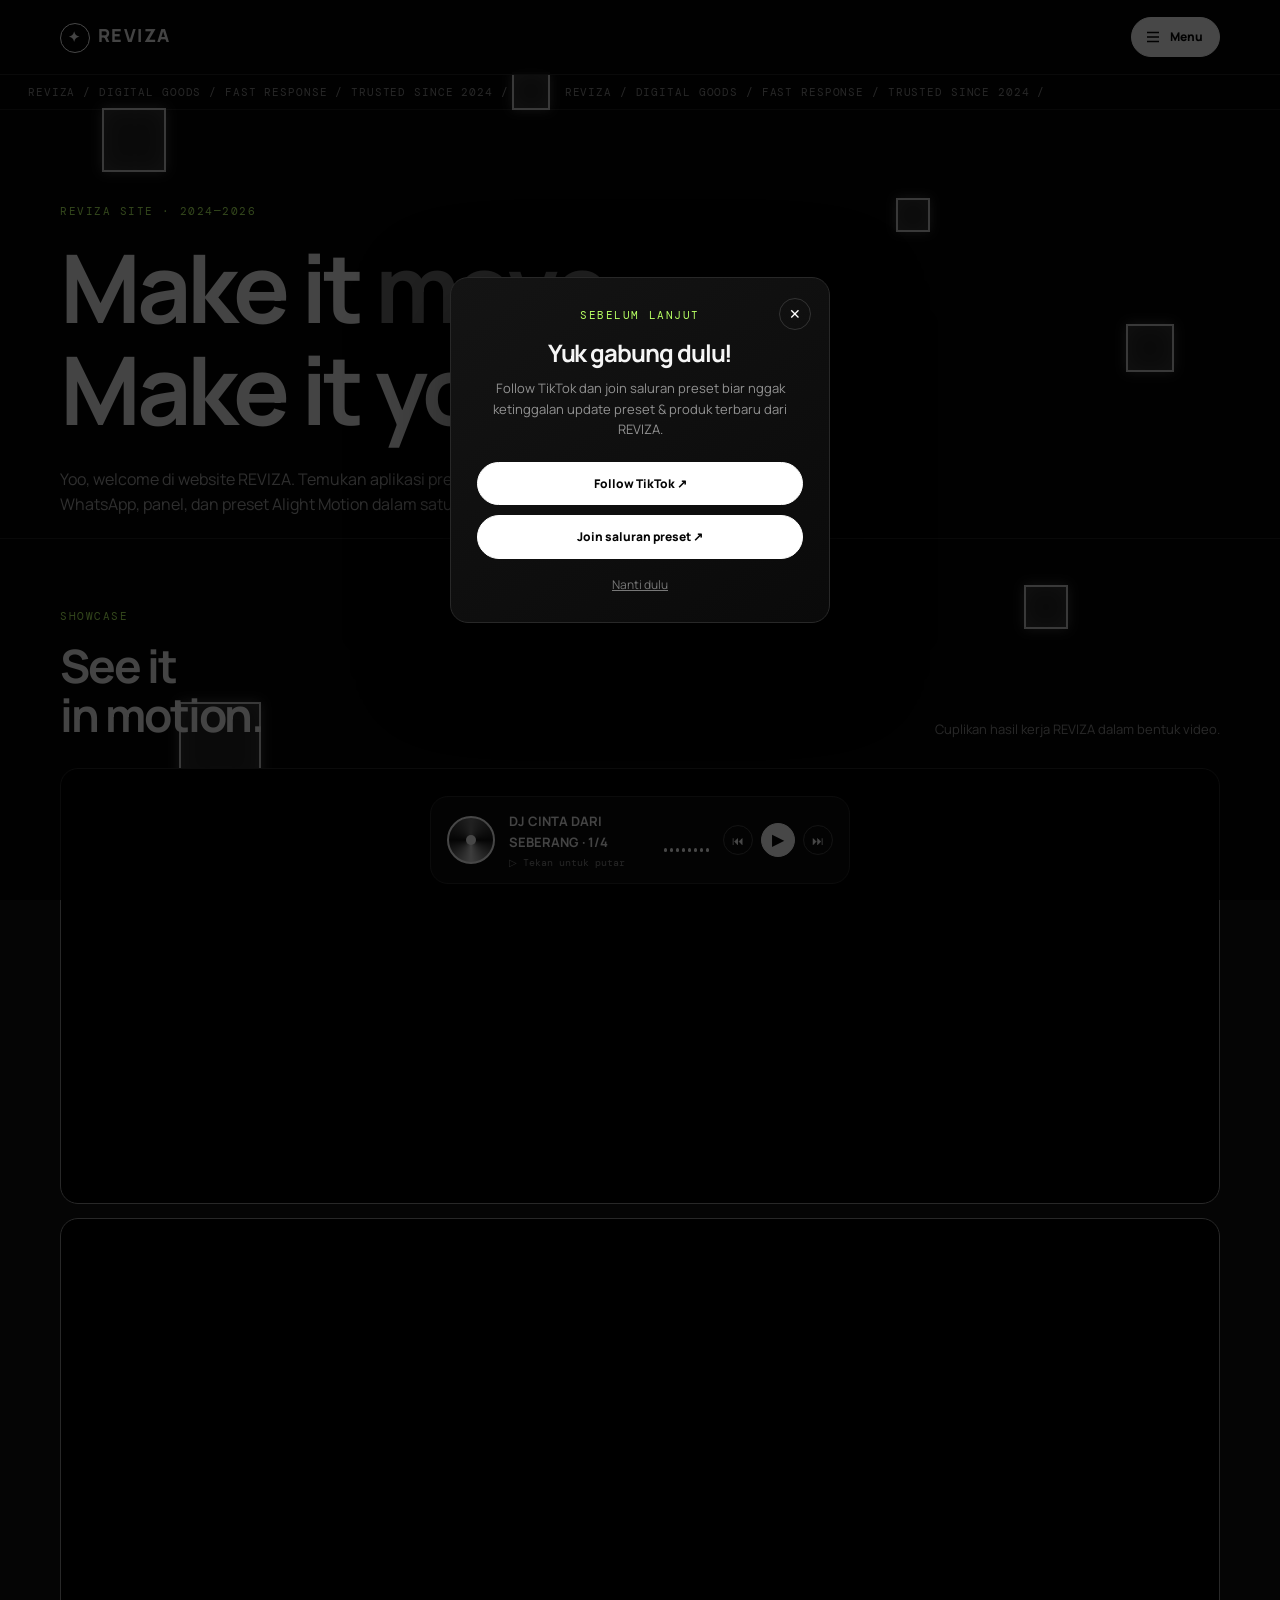
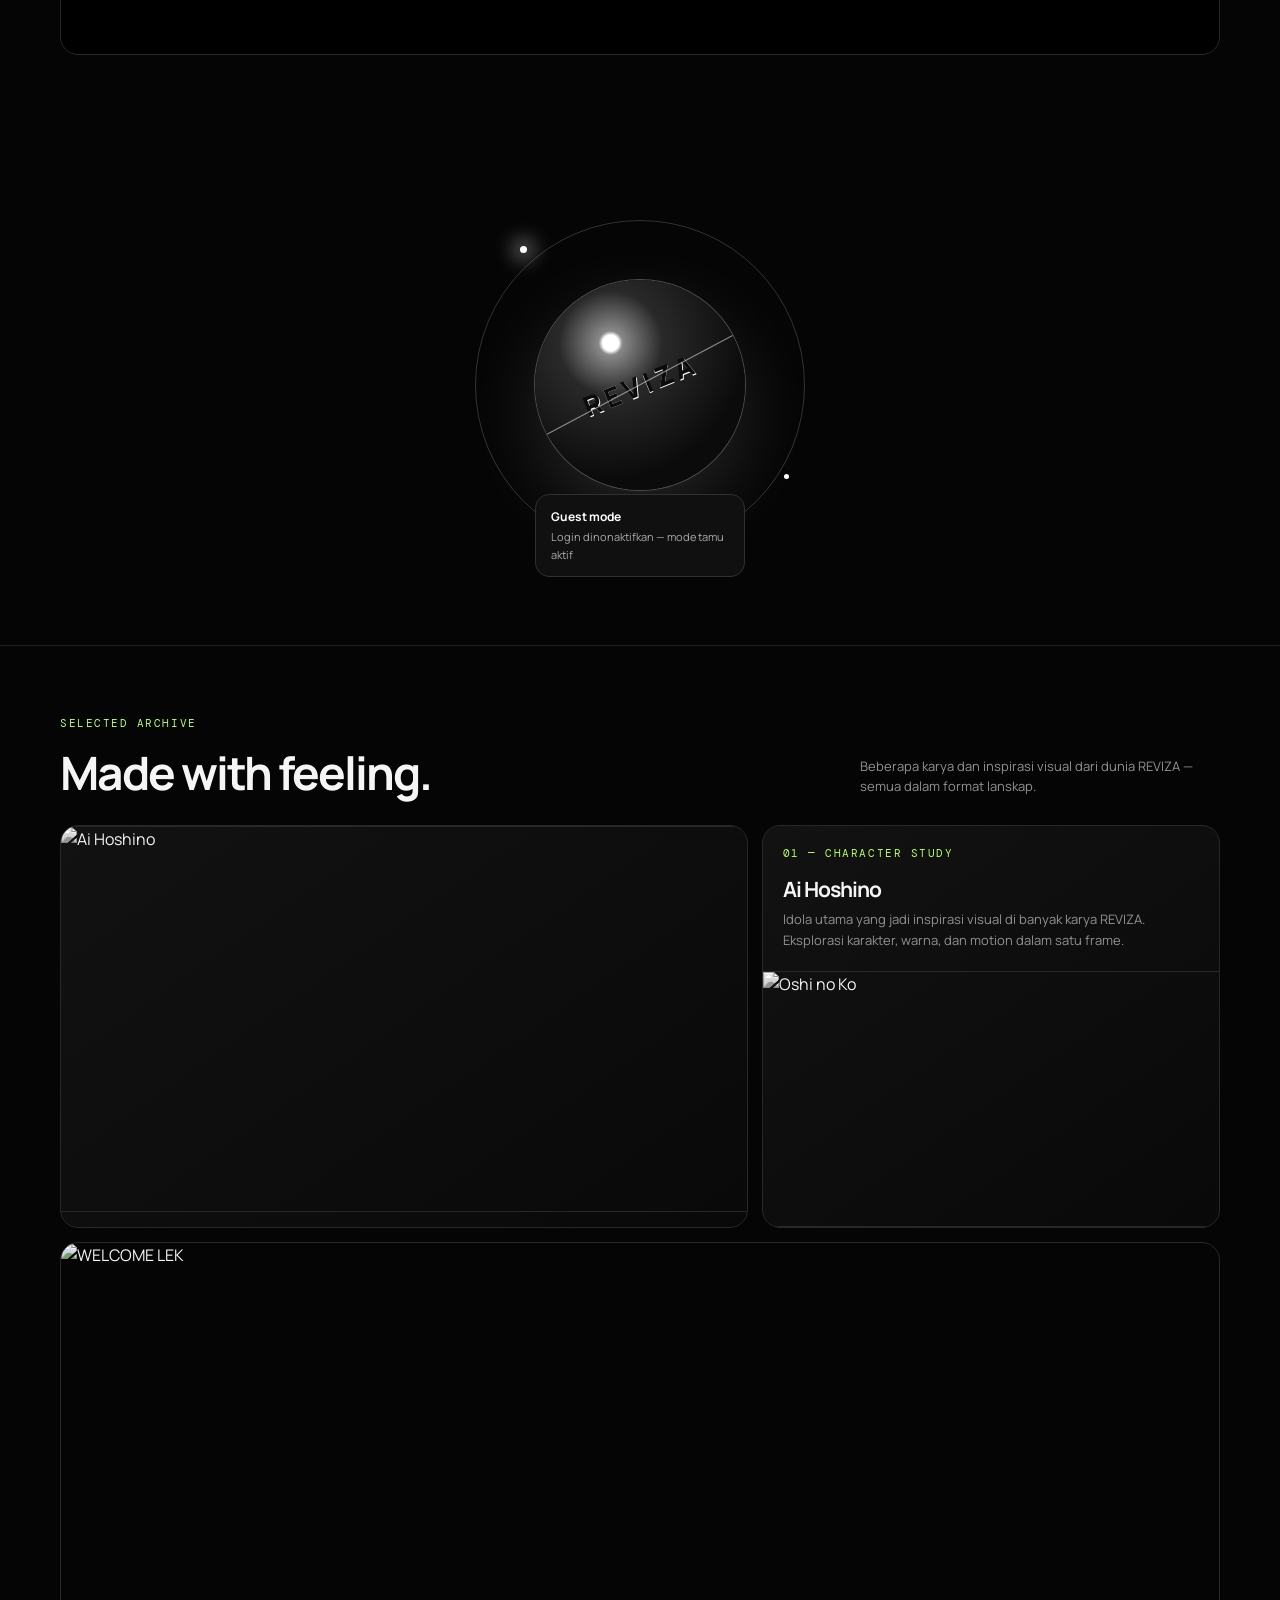
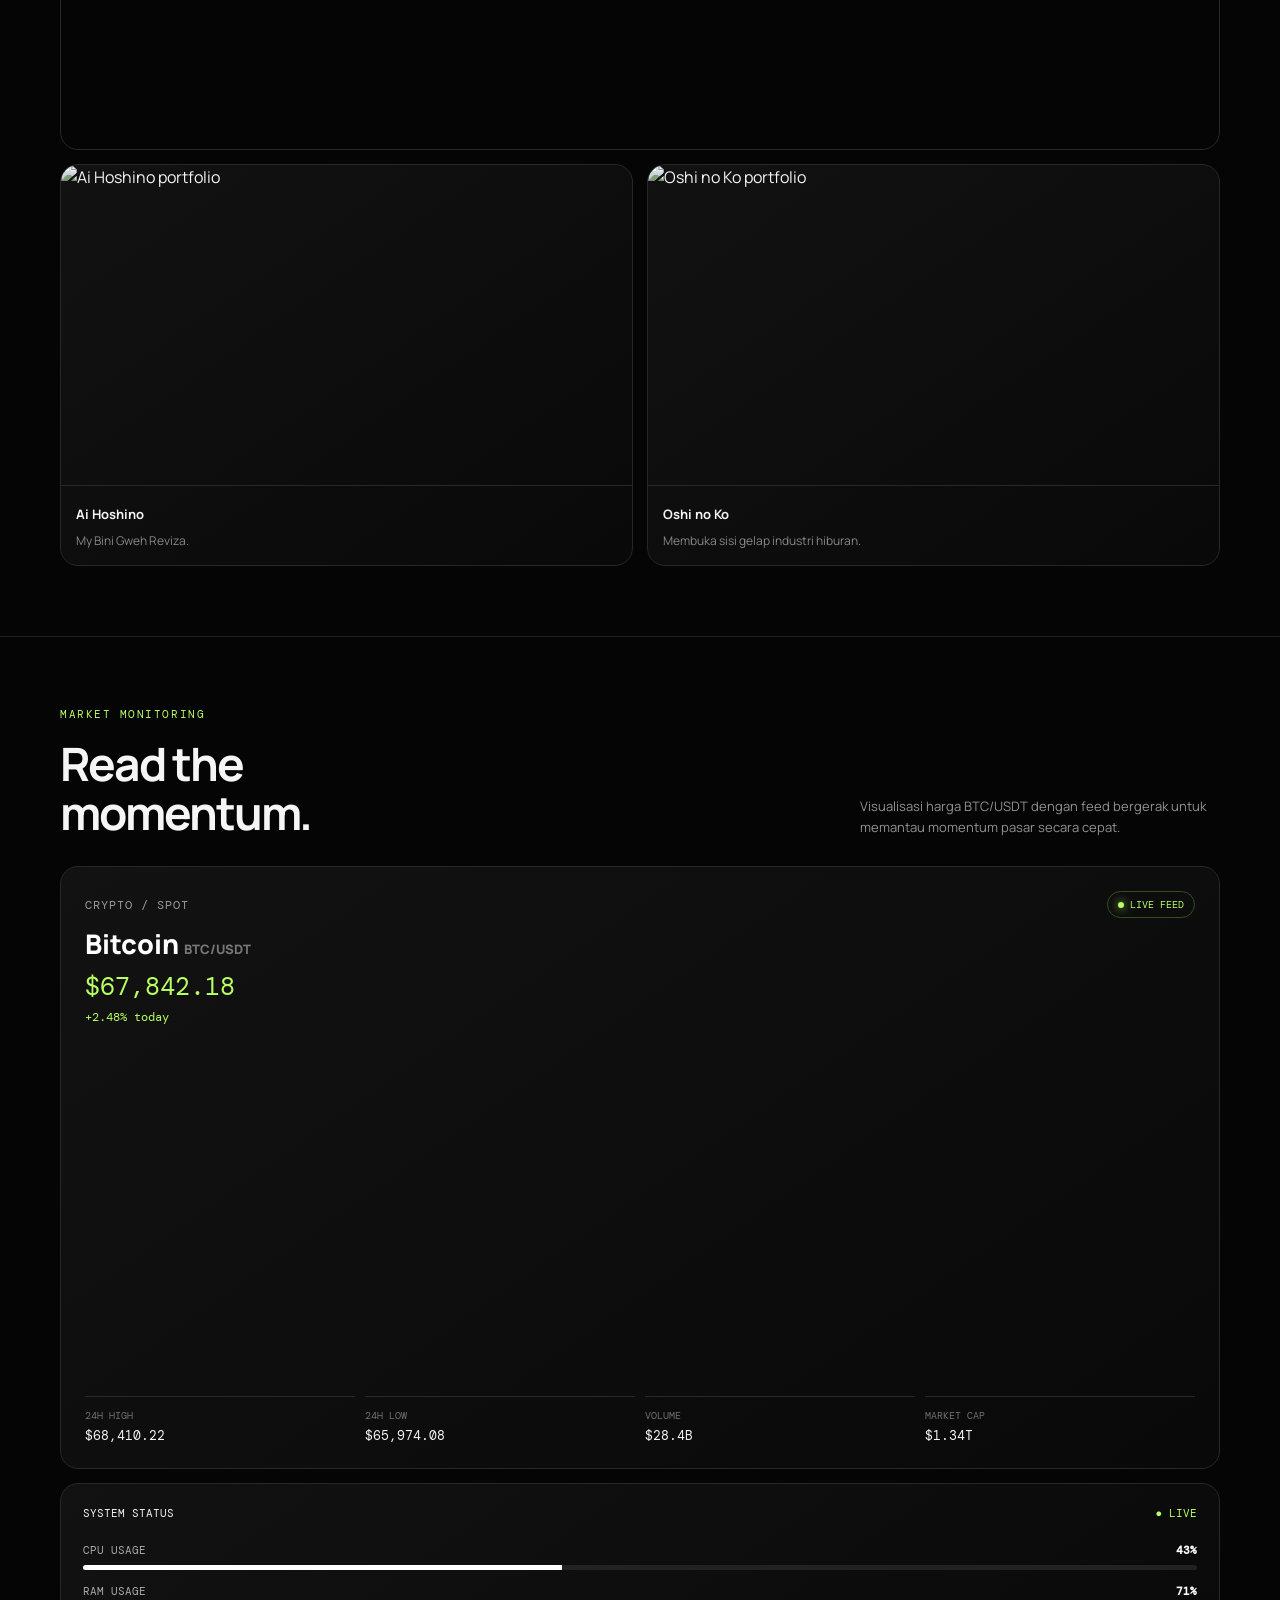
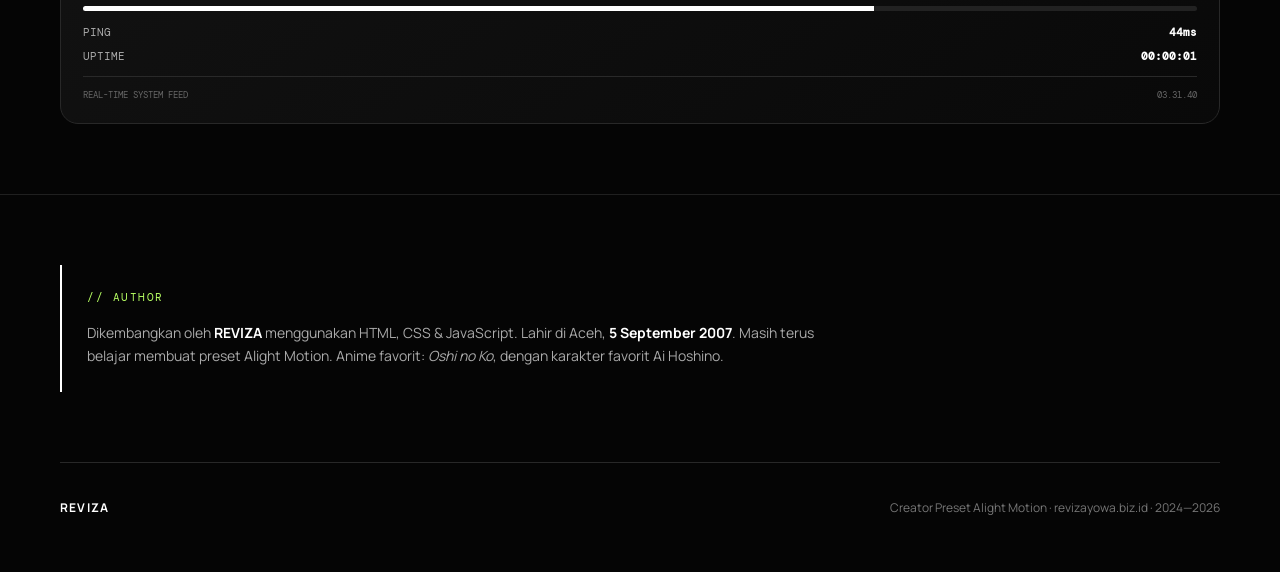
==== commit 8979984a: "Update favicon links to new image URL" ====
--- a/index.html
+++ b/index.html
@@ -35,9 +35,9 @@
   <!-- ========================================== -->
   <!-- BAGIAN LOGO KECIL (FAVICON) DITAMBAHKAN DI SINI -->
   <!-- ========================================== -->
-  <link rel="icon" type="image/png" href="LINK_GAMBAR_LOGO_KAMU.png">
-  <link rel="apple-touch-icon" href="LINK_GAMBAR_LOGO_KAMU.png">
-  <link rel="shortcut icon" href="LINK_GAMBAR_LOGO_KAMU.png">
+  <link rel="icon" type="image/png" href="https://u.pone.rs/rqmcdlkv.png">
+  <link rel="apple-touch-icon" href="https://u.pone.rs/rqmcdlkv.png">
+  <link rel="shortcut icon" href="https://u.pone.rs/rqmcdlkv.png">
   <!-- ========================================== -->
 
   <!-- PEMANGGILAN FONT & SCRIPT -->
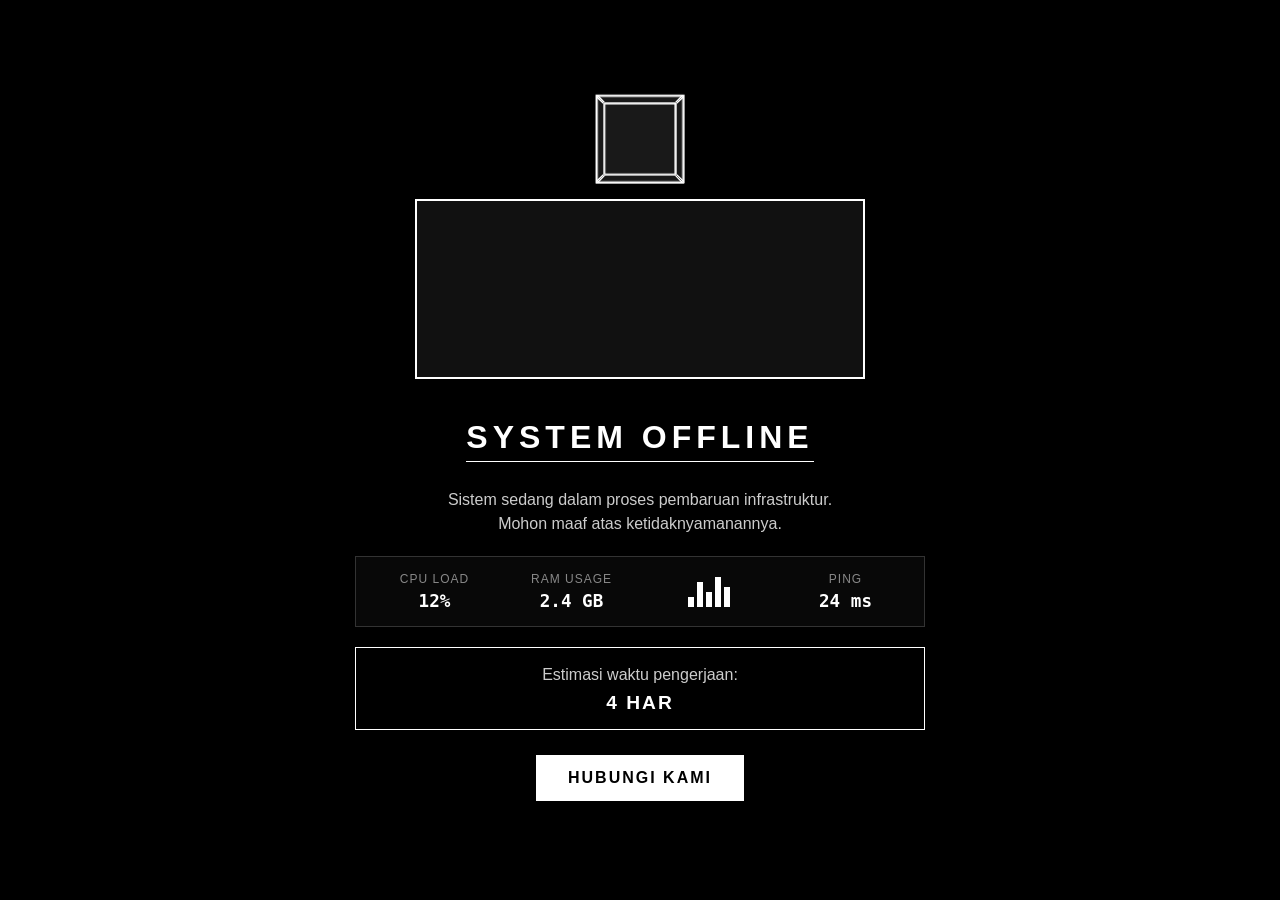
==== commit 4b6bfa88: "Rename index.html.menten to index.html" ====
--- a/index.html
+++ b/index.html
@@ -1,435 +1,337 @@
 <!DOCTYPE html>
 <html lang="id">
-  <meta charset="UTF-8">
-  <meta name="viewport" content="width=device-width, initial-scale=1.0, maximum-scale=1.0, user-scalable=no">
-  <title>REVIZA · LINK SOSMED &amp; PRODUK</title>
-  <meta name="description" content="SALAH SATU KEGAGALANMU DI MASA DEPAN ADALAH KERAGUANMU SAAT INI — REVIZA • Alight Motion Preset.">
-  <meta name="author" content="REVIZA">
-  <meta name="robots" content="index, follow">
-  <link rel="canonical" href="https://revizayowa.biz.id/">
-  
-  <!-- KONFIGURASI PREVIEW UNTUK WHATSAPP / TELEGRAM / FACEBOOK (Open Graph) -->
-  <meta property="og:locale" content="id_ID">
-  <meta property="og:type" content="website">
-  <meta property="og:site_name" content="REVIZA WEBSITE">
-  <meta property="og:url" content="https://revizayowa.biz.id/">
-  <meta property="og:title" content="REVIZA • SITE">
-  <meta property="og:description" content="SALAH SATU KEGAGALANMU DI MASA DEPAN ADALAH KERAGUANMU SAAT INI.">
-  <!-- GAMBAR THUMBNAIL SHARE BESAR -->
-  <meta property="og:image" content="https://athars.space/uploads/ab0aff40.jpeg">
-  <meta property="og:image:secure_url" content="https://d.uguu.se/pUUvDfvO.jpeg">
-  <meta property="og:image:type" content="image/jpeg">
-  <meta property="og:image:width" content="1200">
-  <meta property="og:image:height" content="630">
-  <meta property="og:image:alt" content="REVIZA WEBSITE — ZAYOWA SITE">
-  
-  <!-- KONFIGURASI PREVIEW UNTUK TWITTER -->
-  <meta name="twitter:card" content="summary_large_image">
-  <meta name="twitter:title" content="REVIZA • SITE">
-  <meta name="twitter:description" content="SALAH SATU KEGAGALANMU DI MASA DEPAN ADALAH KERAGUANMU SAAT INI.">
-  <meta name="twitter:image" content="https://athars.space/uploads/ab0aff40.jpeg">
-  <meta name="twitter:image:alt" content="REVIZA WEBSITE — ZAYOWA SITE">
-  
-  <meta name="theme-color" content="#000000">
-
-  <!-- ========================================== -->
-  <!-- BAGIAN LOGO KECIL (FAVICON) DITAMBAHKAN DI SINI -->
-  <!-- ========================================== -->
-  <link rel="icon" type="image/png" href="https://u.pone.rs/rqmcdlkv.png">
-  <link rel="apple-touch-icon" href="https://u.pone.rs/rqmcdlkv.png">
-  <link rel="shortcut icon" href="https://u.pone.rs/rqmcdlkv.png">
-  <!-- ========================================== -->
-
-  <!-- PEMANGGILAN FONT & SCRIPT -->
-  <link rel="preconnect" href="https://fonts.googleapis.com">
-  <link rel="preconnect" href="https://fonts.gstatic.com" crossorigin>
-  <link href="https://fonts.googleapis.com/css2?family=DM+Mono:wght@400;500&family=Manrope:wght@400;500;600;700;800&display=swap" rel="stylesheet">
-  <script src="https://cdn.jsdelivr.net/npm/chart.js@4.4.4/dist/chart.umd.min.js"></script>
-  <style>
-
-    :root{--black:#050505;--panel:#0d0d0d;--panel-2:#121212;--line:#282828;--muted:#929292;--text:#f5f5f5;--green:#b7ff63;--red:#ff7373;--radius:18px}
-    *{box-sizing:border-box;margin:0;padding:0}
-    html{scroll-behavior:smooth}
-    body{background:var(--black);color:var(--text);font-family:Manrope,Arial,sans-serif;line-height:1.6;min-height:100vh;overflow-x:hidden}
-    .ticker,main,footer{position:relative;z-index:2}
-    a{color:inherit;text-decoration:none}
-    img{display:block;max-width:100%}
-    button,.btn{font:inherit}
-    .site-header{position:sticky;top:0;z-index:20;border-bottom:1px solid rgba(255,255,255,.12);background:rgba(5,5,5,.9);backdrop-filter:blur(16px);transform:translateZ(0);will-change:transform}
-    .header-inner{width:min(1160px,calc(100% - 40px));margin:auto;min-height:74px;display:flex;align-items:center;justify-content:space-between;gap:24px}
-    .brand{font-size:18px;font-weight:800;letter-spacing:.08em}
-    .brand-mark{display:inline-flex;width:30px;height:30px;align-items:center;justify-content:center;border:1px solid #fff;border-radius:50%;margin-right:8px;font-size:14px}
-    .btn{display:inline-flex;align-items:center;justify-content:center;gap:9px;border:1px solid #fff;border-radius:999px;background:#fff;color:#050505;padding:11px 18px;font-weight:800;font-size:12px;cursor:pointer;transition:transform .2s,background .2s,color .2s}
-    .btn:hover{background:#d9d9d9;transform:translateY(-2px)}
-    .menu-toggle{display:flex;align-items:center;gap:8px;background:#fff;border:1px solid #fff;color:#050505;border-radius:999px;padding:9px 16px 9px 12px;cursor:pointer;font-weight:800;font-size:12px}
-    .menu-toggle svg{width:18px;height:18px}
-    .ticker{border-bottom:1px solid rgba(255,255,255,.1);overflow:hidden;white-space:nowrap;color:#8c8c8c;font:11px "DM Mono",monospace;letter-spacing:.08em}
-    .ticker-track{display:flex;width:max-content;animation:ticker 28s linear infinite}
-    .ticker span{padding:10px 28px}
-    @keyframes ticker{to{transform:translateX(-50%)}}
-    .container{width:min(1160px,calc(100% - 40px));margin:auto}
-    .hero-text{padding:94px 0 20px}
-    .galaxy-section{padding:50px 0;display:flex;justify-content:center}
-    .eyebrow{color:var(--green);font:11px "DM Mono",monospace;letter-spacing:.14em;text-transform:uppercase;margin-bottom:18px}
-    h1,h2,h3{line-height:1.08;letter-spacing:-.045em}
-    h1{font-size:clamp(48px,7.4vw,96px);max-width:760px}
-    h1 span{color:#777}
-    .hero-copy{max-width:590px;margin-top:26px;color:#a7a7a7;font-size:16px}
-    .btn-outline{background:#fff;color:#050505;border-color:#fff}
-    .btn-outline:hover{background:#d9d9d9;color:#050505;border-color:#d9d9d9}
-    .hero-visual{position:relative;min-height:420px;display:flex;align-items:center;justify-content:center}
-    .hero-orbit{position:absolute;width:330px;height:330px;border:1px solid #333;border-radius:50%;animation:spin 20s linear infinite}
-    .hero-orbit:before,.hero-orbit:after{content:"";position:absolute;border-radius:50%;background:#fff}
-    .hero-orbit:before{width:7px;height:7px;top:25px;left:44px;box-shadow:0 0 20px 6px rgba(255,255,255,.5)}
-    .hero-orbit:after{width:5px;height:5px;right:15px;bottom:70px}
-    .hero-logo{position:relative;width:210px;height:210px;border-radius:50%;background:radial-gradient(circle at 36% 30%,#fff 0 4%,#888 6%,#292929 26%,#0b0b0b 68%);box-shadow:0 0 0 1px #4d4d4d,0 28px 80px rgba(255,255,255,.13);display:flex;align-items:center;justify-content:center;overflow:hidden}
-    .hero-logo:before{content:"REVIZA";font-size:27px;font-weight:800;letter-spacing:.15em;transform:rotate(-22deg);color:#0b0b0b;text-shadow:0 1px 0 #fff}
-    .hero-logo:after{content:"";position:absolute;width:150%;height:1px;background:rgba(255,255,255,.5);transform:rotate(-28deg)}
-    @keyframes spin{to{transform:rotate(360deg)}}
-    .profile-chip{position:absolute;bottom:18px;left:0;border:1px solid #303030;background:#101010;border-radius:14px;padding:12px 15px;font-size:11px;color:#aaa}
-    .profile-chip strong{display:block;color:#fff;font-size:12px;margin-bottom:2px}
-    .section{padding:70px 0;border-top:1px solid rgba(255,255,255,.11)}
-    .section-heading{display:flex;align-items:end;justify-content:space-between;gap:24px;margin-bottom:28px}
-    .section-heading h2{font-size:clamp(27px,4vw,46px)}
-    .section-heading p{max-width:360px;color:var(--muted);font-size:13px}
-    .card{background:linear-gradient(145deg,#121212,#090909);border:1px solid var(--line);border-radius:var(--radius)}
-    .media-grid{display:grid;grid-template-columns:1.2fr .8fr;gap:14px}
-    .media-card{overflow:hidden;display:flex;flex-direction:column}
-    .media-card img{width:100%;aspect-ratio:16/9;object-fit:cover;filter:grayscale(100%);transition:filter .4s,transform .4s;border-top:1px solid var(--line);border-bottom:1px solid var(--line)}
-    .media-card:hover img{filter:grayscale(0);transform:scale(1.03)}
-    .media-copy{padding:20px}
-    .media-copy h3{font-size:21px;margin-bottom:8px}
-    .media-copy p{color:var(--muted);font-size:13px}
-    .video-wrap{margin-top:14px;border:1px solid var(--line);border-radius:var(--radius);overflow:hidden;background:#000}
-    video{width:100%;display:block;aspect-ratio:16/6;object-fit:cover;opacity:.85}
-    .chart-card{padding:24px;overflow:hidden}
-    .chart-header{display:flex;justify-content:space-between;gap:20px;align-items:start;margin-bottom:20px}
-    .asset-label{font:12px "DM Mono",monospace;color:#999;letter-spacing:.08em}
-    .asset-name{font-size:27px;font-weight:800;display:block;color:#fff;margin-top:5px}
-    .asset-price{font:25px "DM Mono",monospace;color:var(--green);display:block;margin-top:5px}
-    .asset-change{color:var(--green);font:12px "DM Mono",monospace}
-    .live-pill{display:inline-flex;align-items:center;gap:6px;color:var(--green);font:10px "DM Mono",monospace;border:1px solid #315021;border-radius:999px;padding:6px 10px}
-    .live-pill i{width:6px;height:6px;border-radius:50%;background:var(--green);box-shadow:0 0 10px var(--green);animation:pulse 1.5s infinite}
-    @keyframes pulse{50%{opacity:.25}}
-    .chart-area{height:330px}
-    .market-stats{display:grid;grid-template-columns:repeat(4,1fr);gap:10px;margin-top:18px}
-    .market-stat{border-top:1px solid #292929;padding-top:12px}
-    .market-stat span{display:block;color:#707070;font:10px "DM Mono",monospace;text-transform:uppercase}
-    .market-stat strong{display:block;font:13px "DM Mono",monospace;margin-top:5px}
-    #loading{position:fixed;inset:0;z-index:1000;background:#050505;display:grid;place-items:center;transition:opacity .5s,visibility .5s}
-    #loading.hide{opacity:0;visibility:hidden;pointer-events:none}
-    .follow-popup{position:fixed;z-index:71;inset:0;display:grid;place-items:center;padding:20px;opacity:0;visibility:hidden;transform:scale(.96);transition:opacity .25s,visibility .25s,transform .25s;pointer-events:none}
-    .follow-popup.open{opacity:1;visibility:visible;transform:scale(1);pointer-events:auto}
-    #followOverlay{z-index:70}
-    .follow-card{position:relative;width:min(380px,100%);background:linear-gradient(145deg,#141414,#0a0a0a);border:1px solid var(--line);border-radius:var(--radius);padding:30px 26px 26px;text-align:center;box-shadow:0 30px 90px rgba(0,0,0,.5)}
-    .follow-card h2{font-size:24px;margin:6px 0 12px}
-    .follow-card p{color:var(--muted);font-size:13px;margin-bottom:22px}
-    .follow-actions{display:grid;gap:10px}
-    .follow-skip{margin-top:16px;background:none;border:0;color:#777;font-size:12px;cursor:pointer;text-decoration:underline}
-    /* ===== BACKGROUND KOTAK 3D — berlaku di semua halaman ===== */
-    .cube-field{position:fixed;inset:0;z-index:1;pointer-events:none;overflow:hidden;perspective:1200px;transform:translateZ(0);will-change:transform;contain:layout style}
-    .cube{position:absolute;transform-style:preserve-3d;opacity:.8;will-change:transform;backface-visibility:hidden;-webkit-backface-visibility:hidden}
-    .cube i{position:absolute;display:block;border:2px solid #fff;background:rgba(255,255,255,.16);box-shadow:0 0 12px rgba(255,255,255,.3),inset 0 0 20px rgba(255,255,255,.16);backface-visibility:hidden;-webkit-backface-visibility:hidden}
-    .cube.c1{width:64px;height:64px;top:12%;left:8%;animation:cubeFloat1 24s ease-in-out infinite}
-    .cube.c2{width:44px;height:44px;top:65%;left:80%;animation:cubeFloat2 20s ease-in-out infinite}
-    .cube.c3{width:82px;height:82px;top:78%;left:14%;animation:cubeFloat3 28s ease-in-out infinite}
-    .cube.c4{width:34px;height:34px;top:22%;left:70%;animation:cubeFloat4 17s ease-in-out infinite}
-    .cube.c5{width:54px;height:54px;top:45%;left:45%;animation:cubeFloat5 22s ease-in-out infinite}
-    .cube.c6{width:38px;height:38px;top:8%;left:40%;animation:cubeFloat6 19s ease-in-out infinite}
-    .cube.c7{width:48px;height:48px;top:36%;left:88%;animation:cubeFloat2 26s ease-in-out infinite reverse}
-    .cube.c8{width:60px;height:60px;top:88%;left:55%;animation:cubeFloat1 27s ease-in-out infinite reverse}
-    .cube .f1{width:100%;height:100%;transform:translateZ(calc(var(--s,40px)/2))}
-    .cube .f2{width:100%;height:100%;transform:rotateY(90deg) translateZ(calc(var(--s,40px)/2))}
-    .cube .f3{width:100%;height:100%;transform:rotateY(180deg) translateZ(calc(var(--s,40px)/2))}
-    .cube .f4{width:100%;height:100%;transform:rotateY(-90deg) translateZ(calc(var(--s,40px)/2))}
-    .cube .f5{width:100%;height:100%;transform:rotateX(90deg) translateZ(calc(var(--s,40px)/2))}
-    .cube .f6{width:100%;height:100%;transform:rotateX(-90deg) translateZ(calc(var(--s,40px)/2))}
-    @keyframes cubeFloat1{0%{transform:translate3d(0,0,0) rotateX(0) rotateY(0)}25%{transform:translate3d(70px,50px,0) rotateX(90deg) rotateY(60deg)}50%{transform:translate3d(140px,-25px,0) rotateX(180deg) rotateY(140deg)}75%{transform:translate3d(50px,-70px,0) rotateX(270deg) rotateY(220deg)}100%{transform:translate3d(0,0,0) rotateX(360deg) rotateY(320deg)}}
-    @keyframes cubeFloat2{0%{transform:translate3d(0,0,0) rotateX(0) rotateY(0)}30%{transform:translate3d(-85px,60px,0) rotateX(-120deg) rotateY(90deg)}60%{transform:translate3d(-35px,-85px,0) rotateX(-220deg) rotateY(200deg)}100%{transform:translate3d(0,0,0) rotateX(-360deg) rotateY(340deg)}}
-    @keyframes cubeFloat3{0%{transform:translate3d(0,0,0) rotateX(0) rotateY(0) rotateZ(0)}25%{transform:translate3d(60px,-70px,0) rotateX(80deg) rotateY(-60deg) rotateZ(30deg)}50%{transform:translate3d(130px,15px,0) rotateX(160deg) rotateY(-140deg) rotateZ(70deg)}75%{transform:translate3d(60px,85px,0) rotateX(260deg) rotateY(-220deg) rotateZ(120deg)}100%{transform:translate3d(0,0,0) rotateX(360deg) rotateY(-320deg) rotateZ(180deg)}}
-    @keyframes cubeFloat4{0%{transform:translate3d(0,0,0) rotateX(0) rotateY(0)}50%{transform:translate3d(-50px,50px,0) rotateX(180deg) rotateY(180deg)}100%{transform:translate3d(0,0,0) rotateX(360deg) rotateY(360deg)}}
-    @keyframes cubeFloat5{0%{transform:translate3d(0,0,0) rotateX(0) rotateY(0)}33%{transform:translate3d(85px,35px,0) rotateX(110deg) rotateY(-90deg)}66%{transform:translate3d(-35px,70px,0) rotateX(230deg) rotateY(-200deg)}100%{transform:translate3d(0,0,0) rotateX(360deg) rotateY(-320deg)}}
-    @keyframes cubeFloat6{0%{transform:translate3d(0,0,0) rotateX(0) rotateY(0)}40%{transform:translate3d(-60px,-50px,0) rotateX(-140deg) rotateY(120deg)}100%{transform:translate3d(0,0,0) rotateX(-360deg) rotateY(360deg)}}
-    @media(prefers-reduced-motion:reduce){.cube{animation:none!important}}
-    @media(max-width:360px){.cube-field{opacity:.6}}
-    .loading-box{text-align:center;width:min(300px,calc(100% - 40px))}
-    .loading-orbit{width:112px;height:112px;border:1px solid #444;border-top-color:#fff;border-radius:50%;margin:0 auto 22px;display:grid;place-items:center;animation:spin 1.2s linear infinite}
-    .loading-orbit strong{font-size:11px;letter-spacing:.16em;animation:counter-spin 1.2s linear infinite}
-    @keyframes counter-spin{to{transform:rotate(-360deg)}}
-    .loading-kicker{font:10px "DM Mono",monospace;color:#888;letter-spacing:.14em;text-transform:uppercase}
-    .loading-status{font-size:11px;color:#aaa;margin:14px 0 8px}
-    .loading-progress{height:2px;background:#222;border-radius:5px;overflow:hidden}
-    .loading-progress span{display:block;width:0;height:100%;background:#fff;transition:width .12s}
-    .social-overlay{position:fixed;inset:0;background:rgba(0,0,0,.72);z-index:60;opacity:0;visibility:hidden;transition:.25s}
-    .social-overlay.show{opacity:1;visibility:visible}
-    .social-drawer{position:fixed;z-index:61;top:0;right:0;width:min(340px,88vw);height:100vh;background:#0b0b0b;border-left:1px solid #333;padding:26px 20px;transform:translateX(100%);transition:transform .3s;overflow-y:auto}
-    .social-drawer.open{transform:translateX(0)}
-    .social-drawer h2{font-size:12px;letter-spacing:.14em;text-transform:uppercase;color:#777;margin:26px 0 12px}
-    .social-drawer h2:first-of-type{margin-top:8px}
-    .drawer-close{position:absolute;top:20px;right:18px;width:32px;height:32px;border:1px solid #333;background:transparent;color:#fff;border-radius:50%;cursor:pointer;font-size:14px;line-height:1}
-    .drawer-links{display:grid;gap:8px}
-    .drawer-links a{border:1px solid #2c2c2c;border-radius:12px;padding:14px 15px;color:#ddd;font-size:13px;font-weight:600;transition:background .2s,border-color .2s,color .2s}
-    .drawer-links a:hover,.drawer-links a[aria-current=page]{background:#fff;color:#050505;border-color:#fff}
-    .social-links{display:grid;gap:8px}
-    .social-links a{border:1px solid #2c2c2c;border-radius:12px;padding:13px 14px;color:#ddd;font-size:12px;transition:background .2s,border-color .2s}
-    .social-links a:hover{background:#fff;color:#050505;border-color:#fff}
-    .social-foot{color:#666;font-size:10px;margin-top:28px;padding-top:18px;border-top:1px solid #242424}
-    .legacy-player{display:flex;align-items:center;gap:14px;padding:14px 16px;margin:0 auto 30px;max-width:700px;flex-wrap:wrap}
-    .player-controls{display:flex;align-items:center;gap:8px}
-    .player-nav{width:30px;height:30px;border:1px solid #444;border-radius:50%;background:transparent;color:#fff;display:grid;place-items:center;cursor:pointer;font-size:12px;transition:border-color .2s,background .2s}
-    .player-nav:hover{border-color:#fff;background:#fff;color:#050505}
-    .player-disc{width:48px;height:48px;flex:none;border:2px solid #fff;border-radius:50%;background:conic-gradient(#777,#111,#ddd,#111,#777);display:grid;place-items:center;animation:spin 4s linear infinite;animation-play-state:paused}
-    .player-disc.playing{animation-play-state:running}
-    .player-disc:after{content:"";width:10px;height:10px;background:#fff;border-radius:50%}
-    .player-copy{flex:1;min-width:0}.player-copy strong{display:block;font-size:13px}.player-copy span{display:block;color:#888;font:10px "DM Mono",monospace;margin-top:3px}
-    .player-bars{display:flex;align-items:end;gap:3px;height:24px}.player-bars i{width:3px;height:4px;background:#fff;border-radius:2px;transition:height .1s}
-    .player-toggle{width:34px;height:34px;border:1px solid #fff;border-radius:50%;background:#fff;color:#050505;display:grid;place-items:center;cursor:pointer}
-    /* ===== MINI PLAYER MENGAMBANG — tampil di semua halaman, posisinya tetap saat scroll ===== */
-    .legacy-player.mini-player{position:fixed;left:50%;bottom:16px;transform:translateX(-50%);z-index:40;width:420px;max-width:calc(100% - 24px);margin:0;box-shadow:0 14px 40px rgba(0,0,0,.55);backdrop-filter:blur(10px);background:rgba(13,13,13,.94)}
-    @media(max-width:520px){.legacy-player.mini-player{padding:11px 13px;gap:10px}.legacy-player.mini-player .player-copy strong{font-size:11px}}
-    /* ===== LIGHTBOX FOTO — klik gambar buat lihat versi besar, kayak preview gambar di WhatsApp ===== */
-    main img,.qris-box img{cursor:zoom-in}
-    .lightbox-overlay{position:fixed;inset:0;background:rgba(0,0,0,.92);z-index:90;display:flex;align-items:center;justify-content:center;padding:24px;opacity:0;visibility:hidden;transition:opacity .25s ease,visibility .25s ease}
-    .lightbox-overlay.show{opacity:1;visibility:visible}
-    .lightbox-overlay img{max-width:100%;max-height:100%;object-fit:contain;border-radius:10px;box-shadow:0 25px 70px rgba(0,0,0,.65);cursor:zoom-out;transform:scale(.94);transition:transform .25s ease}
-    .lightbox-overlay.show img{transform:scale(1)}
-    .lightbox-close{position:absolute;top:18px;right:18px;width:38px;height:38px;border:1px solid rgba(255,255,255,.3);background:rgba(20,20,20,.85);color:#fff;border-radius:50%;display:grid;place-items:center;cursor:pointer;font-size:16px;line-height:1}
-    .lightbox-close:hover{border-color:#fff}
-    .legacy-banner{width:100%;aspect-ratio:16/7;object-fit:cover;border-radius:18px;border:1px solid #292929;filter:grayscale(45%);margin-top:14px}
-    .legacy-grid{display:grid;grid-template-columns:repeat(2,1fr);gap:14px}
-    .legacy-portfolio{overflow:hidden}.legacy-portfolio img{width:100%;aspect-ratio:16/9;object-fit:cover;filter:grayscale(65%);transition:filter .3s;border-bottom:1px solid var(--line)}.legacy-portfolio:hover img{filter:grayscale(0)}
-    .legacy-portfolio div{padding:15px}.legacy-portfolio strong{font-size:13px}.legacy-portfolio p{font-size:12px;color:#888;margin-top:4px}
-    .legacy-monitor{padding:22px;margin-top:14px}.legacy-monitor-head{display:flex;justify-content:space-between;font:11px "DM Mono",monospace;margin-bottom:18px}.legacy-live{color:var(--green);animation:pulse 1.3s infinite}
-    .legacy-monitor-row{display:flex;justify-content:space-between;color:#aaa;font:11px "DM Mono",monospace;padding:5px 0}.legacy-monitor-row strong{color:#fff}
-    .legacy-bar{height:5px;background:#222;border-radius:5px;overflow:hidden;margin:3px 0 9px}.legacy-bar span{display:block;width:0;height:100%;background:#fff;transition:width .4s}
-    .legacy-monitor-foot{border-top:1px solid #292929;padding-top:12px;margin-top:8px;display:flex;justify-content:space-between;color:#666;font:9px "DM Mono",monospace}
-    .bio{padding:25px;border-left:2px solid #fff}
-    .bio p{color:#aaa;font-size:14px;max-width:740px}
-    .footer{border-top:1px solid var(--line);padding:35px 0 55px;color:#777;font-size:12px;display:flex;justify-content:space-between;gap:15px}
-    .footer strong{color:#fff;letter-spacing:.1em}
-    @media(max-width:800px){.hero-text{padding-top:58px}.hero-visual{min-height:340px}.hero-orbit{width:260px;height:260px}.hero-logo{width:170px;height:170px}.feature-grid,.anime-grid,.media-grid{grid-template-columns:1fr}.market-stats{grid-template-columns:repeat(2,1fr)}.section-heading{display:block}.section-heading p{margin-top:12px}}
-    @media(max-width:520px){.legacy-grid{grid-template-columns:1fr}.legacy-player{padding:13px 12px}.legacy-banner{aspect-ratio:16/9}}
-    @media(max-width:520px){.container,.header-inner{width:min(100% - 28px,1160px)}h1{font-size:48px}.hero-copy{font-size:14px}.chart-card{padding:16px}.chart-area{height:240px}.footer{display:block}.footer span{display:block;margin-top:8px}.profile-chip{left:10px}.asset-price{font-size:20px}.menu-toggle span{display:none}}
-  </style>
+<head>
+    <meta charset="UTF-8" />
+    <meta name="viewport" content="width=device-width, initial-scale=1.0, maximum-scale=1.0, user-scalable=no" />
+    <title>REVIZA · LINK SOSMED &amp; PRODUK</title>
+    
+    <!-- Meta SEO & Social Media -->
+    <meta name="description" content="SALAH SATU KEGAGALANMU DI MASA DEPAN ADALAH KERAGUANMU SAAT INI — REVIZA • Alight Motion Preset." />
+    <meta property="og:type" content="website" />
+    <meta property="og:site_name" content="REVIZA WEBSITE" />
+    <meta property="og:url" content="https://revizayowa.biz.id/" />
+    <meta property="og:title" content="REVIZA • SITE" />
+    <meta property="og:description" content="SALAH SATU KEGAGALANMU DI MASA DEPAN ADALAH KERAGUANMU SAAT INI." />
+    <meta property="og:image" content="https://athars.space/uploads/fcc0334f.jpeg" />
+    <meta property="og:image:width" content="1200" />
+    <meta property="og:image:height" content="630" />
+    <meta name="twitter:card" content="summary_large_image" />
+    <meta name="twitter:title" content="REVIZA • SITE" />
+    <meta name="twitter:description" content="SALAH SATU KEGAGALANMU DI MASA DEPAN ADALAH KERAGUANMU SAAT INI." />
+    <meta name="twitter:image" content="https://athars.space/uploads/fcc0334f.jpeg" />
+    <meta name="theme-color" content="#000000" />
+
+    <style>
+        /* CSS Murni - Tema Hitam Putih */
+        * { 
+            box-sizing: border-box; 
+        }
+        body, html {
+            margin: 0; padding: 0;
+            width: 100%; 
+            min-height: 100vh;
+            background-color: #000000;
+            color: #ffffff;
+            font-family: 'Helvetica Neue', Helvetica, Arial, sans-serif;
+            display: flex;
+            justify-content: center;
+            align-items: center;
+            text-align: center;
+            overflow-x: hidden;
+        }
+
+        /* --- Animasi Kotak Background Melayang --- */
+        .bg-squares {
+            position: fixed;
+            top: 0; left: 0; width: 100vw; height: 100vh;
+            overflow: hidden;
+            z-index: 1;
+            pointer-events: none;
+        }
+        .bg-square {
+            position: absolute;
+            border: 1px solid rgba(255, 255, 255, 0.15);
+            background: transparent;
+            bottom: -100px;
+            animation: floatUp linear infinite;
+        }
+        @keyframes floatUp {
+            0% { transform: translateY(0) rotate(0deg); opacity: 1; }
+            100% { transform: translateY(-110vh) rotate(360deg); opacity: 0; }
+        }
+        .bg-square:nth-child(1) { left: 10%; width: 40px; height: 40px; animation-duration: 12s; animation-delay: 0s; }
+        .bg-square:nth-child(2) { left: 30%; width: 60px; height: 60px; animation-duration: 18s; animation-delay: 2s; }
+        .bg-square:nth-child(3) { left: 60%; width: 30px; height: 30px; animation-duration: 10s; animation-delay: 5s; }
+        .bg-square:nth-child(4) { left: 80%; width: 70px; height: 70px; animation-duration: 22s; animation-delay: 1s; }
+        .bg-square:nth-child(5) { left: 45%; width: 50px; height: 50px; animation-duration: 15s; animation-delay: 4s; }
+        .bg-square:nth-child(6) { left: 85%; width: 35px; height: 35px; animation-duration: 14s; animation-delay: 7s; }
+        .bg-square:nth-child(7) { left: 15%; width: 80px; height: 80px; animation-duration: 25s; animation-delay: 6s; }
+
+        /* Container Utama */
+        .container {
+            padding: 15px;
+            max-width: 600px;
+            width: 100%;
+            z-index: 10;
+            position: relative;
+        }
+
+        /* --- Animasi Kotak 3D di Puncak --- */
+        .scene {
+            width: 80px; height: 80px;
+            perspective: 400px;
+            margin: 0 auto 20px;
+        }
+        .cube {
+            width: 100%; height: 100%;
+            position: relative;
+            transform-style: preserve-3d;
+            animation: spinCube 6s infinite linear;
+        }
+        .cube-face {
+            position: absolute;
+            width: 80px; height: 80px;
+            border: 2px solid #ffffff;
+            background: rgba(255, 255, 255, 0.05);
+        }
+        .cube-face.front  { transform: rotateY(  0deg) translateZ(40px); }
+        .cube-face.back   { transform: rotateY(180deg) translateZ(40px); }
+        .cube-face.right  { transform: rotateY( 90deg) translateZ(40px); }
+        .cube-face.left   { transform: rotateY(-90deg) translateZ(40px); }
+        .cube-face.top    { transform: rotateX( 90deg) translateZ(40px); }
+        .cube-face.bottom { transform: rotateX(-90deg) translateZ(40px); }
+
+        @keyframes spinCube {
+            0% { transform: rotateX(0deg) rotateY(0deg) rotateZ(0deg); }
+            100% { transform: rotateX(360deg) rotateY(360deg) rotateZ(360deg); }
+        }
+
+        /* Styling Video Banner (Landscape) */
+        .brand-image {
+            width: 100%;
+            max-width: 450px;
+            height: 180px;
+            object-fit: cover;
+            border: 2px solid #ffffff;
+            margin-bottom: 15px;
+            background-color: #111; /* Warna dasar jika video telat loading */
+        }
+
+        h1 {
+            font-size: 2rem;
+            text-transform: uppercase;
+            letter-spacing: 5px;
+            margin-bottom: 10px;
+            border-bottom: 1px solid #ffffff;
+            display: inline-block;
+            padding-bottom: 5px;
+        }
+
+        p {
+            font-size: 1rem;
+            line-height: 1.5;
+            color: #cccccc;
+            margin-bottom: 20px;
+        }
+
+        /* --- Panel Monitoring Server --- */
+        .server-panel {
+            border: 1px solid #333333;
+            background-color: rgba(10, 10, 10, 0.8);
+            padding: 15px;
+            display: flex;
+            justify-content: space-between;
+            align-items: center;
+            margin-bottom: 20px;
+            gap: 10px;
+            backdrop-filter: blur(5px);
+        }
+        .stat-box {
+            text-align: center;
+            flex: 1;
+        }
+        .stat-label { font-size: 0.75rem; color: #888888; text-transform: uppercase; letter-spacing: 1px; margin-bottom: 5px; }
+        .stat-value { font-size: 1.1rem; font-weight: bold; font-family: monospace; transition: color 0.3s; }
+        
+        /* Mini Chart CSS Animasi */
+        .mini-chart { display: flex; align-items: flex-end; height: 30px; gap: 3px; justify-content: center; flex: 1; }
+        .bar { width: 6px; background-color: #ffffff; animation: bounceBar 1.5s infinite alternate ease-in-out; }
+        .bar:nth-child(1) { animation-delay: 0.1s; height: 10px; }
+        .bar:nth-child(2) { animation-delay: 0.3s; height: 25px; }
+        .bar:nth-child(3) { animation-delay: 0.5s; height: 15px; }
+        .bar:nth-child(4) { animation-delay: 0.2s; height: 30px; }
+        .bar:nth-child(5) { animation-delay: 0.6s; height: 20px; }
+
+        @keyframes bounceBar {
+            0% { height: 5px; }
+            100% { height: 30px; }
+        }
+
+        /* --- Box Maintenance & Button --- */
+        .status-box {
+            border: 1px solid #ffffff;
+            padding: 15px;
+            display: inline-block;
+            margin-bottom: 25px;
+            width: 100%;
+            background-color: rgba(0, 0, 0, 0.5);
+        }
+
+        .highlight { color: #ffffff; font-weight: bold; font-size: 1.2rem; letter-spacing: 2px;}
+
+        .btn-contact {
+            display: inline-block;
+            padding: 12px 30px;
+            background-color: #ffffff;
+            color: #000000;
+            text-decoration: none;
+            font-weight: bold;
+            text-transform: uppercase;
+            letter-spacing: 2px;
+            border: 2px solid #ffffff;
+            transition: all 0.3s ease;
+            cursor: pointer;
+        }
+        .btn-contact:hover {
+            background-color: #000000;
+            color: #ffffff;
+        }
+
+        /* =========================================
+           RESPONSIVENESS UNTUK LAYAR HP ANDROID 
+           ========================================= */
+        @media (max-width: 480px) {
+            .scene {
+                transform: scale(0.8);
+                margin-bottom: 10px;
+            }
+            .brand-image {
+                height: 120px;
+                margin-bottom: 15px;
+            }
+            h1 {
+                font-size: 1.5rem;
+                letter-spacing: 3px;
+            }
+            p {
+                font-size: 0.85rem;
+                margin-bottom: 15px;
+            }
+            .server-panel { 
+                flex-wrap: wrap; 
+                padding: 10px;
+            }
+            .stat-value {
+                font-size: 0.95rem;
+            }
+            .stat-label {
+                font-size: 0.65rem;
+            }
+            .mini-chart { 
+                min-width: 100%; 
+                margin: 5px 0 10px 0; 
+                order: -1; 
+            }
+            .status-box {
+                padding: 12px;
+                margin-bottom: 20px;
+            }
+            .highlight {
+                font-size: 1rem;
+            }
+            .btn-contact {
+                padding: 10px 20px;
+                font-size: 0.9rem;
+            }
+        }
+    </style>
 </head>
 <body>
-  <div class="cube-field" aria-hidden="true">
-    <div class="cube c1" style="--s:64px"><i class="f1"></i><i class="f2"></i><i class="f3"></i><i class="f4"></i><i class="f5"></i><i class="f6"></i></div>
-    <div class="cube c2" style="--s:44px"><i class="f1"></i><i class="f2"></i><i class="f3"></i><i class="f4"></i><i class="f5"></i><i class="f6"></i></div>
-    <div class="cube c3" style="--s:82px"><i class="f1"></i><i class="f2"></i><i class="f3"></i><i class="f4"></i><i class="f5"></i><i class="f6"></i></div>
-    <div class="cube c4" style="--s:34px"><i class="f1"></i><i class="f2"></i><i class="f3"></i><i class="f4"></i><i class="f5"></i><i class="f6"></i></div>
-    <div class="cube c5" style="--s:54px"><i class="f1"></i><i class="f2"></i><i class="f3"></i><i class="f4"></i><i class="f5"></i><i class="f6"></i></div>
-    <div class="cube c6" style="--s:38px"><i class="f1"></i><i class="f2"></i><i class="f3"></i><i class="f4"></i><i class="f5"></i><i class="f6"></i></div>
-    <div class="cube c7" style="--s:48px"><i class="f1"></i><i class="f2"></i><i class="f3"></i><i class="f4"></i><i class="f5"></i><i class="f6"></i></div>
-    <div class="cube c8" style="--s:60px"><i class="f1"></i><i class="f2"></i><i class="f3"></i><i class="f4"></i><i class="f5"></i><i class="f6"></i></div>
-  </div>
-  <!-- GANTI LINK — SUARA KLIK TOMBOL -->
-  <!-- GANTI LINK — SUARA SETIAP KLIK (opsional). Taruh link mp3/wav pendek di source src di bawah ini. -->
-  <audio id="clickSnd" preload="none"><source src="" type="audio/mpeg"></audio>
-  <audio id="bgMusic" preload="none"></audio>
-  <!-- MINI PLAYER MENGAMBANG — tampil terus di semua halaman (index, produk, pay) -->
-  <div class="legacy-player mini-player card" id="musicPlayer" aria-label="Pemutar musik">
-    <div class="player-disc" id="disc"></div>
-    <div class="player-copy"><strong id="songTitle">Lagu 1</strong><span id="songDuration">▷ Tekan untuk putar</span></div>
-    <div class="player-bars" id="specBars"><i></i><i></i><i></i><i></i><i></i><i></i><i></i><i></i></div>
-    <div class="player-controls">
-      <button class="player-nav" id="prevSong" type="button" aria-label="Lagu sebelumnya">⏮</button>
-      <button class="player-toggle" id="playerToggle" type="button" aria-label="Putar atau jeda musik"><span id="playerIcon">▶</span></button>
-      <button class="player-nav" id="nextSong" type="button" aria-label="Lagu berikutnya">⏭</button>
+
+    <!-- Latar Belakang Kotak Melayang -->
+    <div class="bg-squares">
+        <div class="bg-square"></div>
+        <div class="bg-square"></div>
+        <div class="bg-square"></div>
+        <div class="bg-square"></div>
+        <div class="bg-square"></div>
+        <div class="bg-square"></div>
+        <div class="bg-square"></div>
     </div>
-  </div>
-  <!-- LIGHTBOX FOTO — klik gambar apapun buat lihat versi besarnya -->
-  <div class="lightbox-overlay" id="lightboxOverlay">
-    <button class="lightbox-close" id="lightboxClose" type="button" aria-label="Tutup">✕</button>
-    <img id="lightboxImg" src="" alt="">
-  </div>
-  <div id="loading" aria-live="polite">
-    <div class="loading-box">
-      <div class="loading-orbit"><strong>REVIZA</strong></div>
-      <div class="loading-kicker">REVIZA SITE · LOADING</div>
-      <div class="loading-status" id="loadingStatus">Menginisialisasi sistem...</div>
-      <div class="loading-progress"><span id="loadingBar"></span></div>
+
+    <div class="container">
+        <!-- Animasi 3D Cube Puncak -->
+        <div class="scene">
+            <div class="cube">
+                <div class="cube-face front"></div>
+                <div class="cube-face back"></div>
+                <div class="cube-face right"></div>
+                <div class="cube-face left"></div>
+                <div class="cube-face top"></div>
+                <div class="cube-face bottom"></div>
+            </div>
+        </div>
+
+        <!-- Video Banner Landscape -->
+        <!-- GANTI TULISAN "LINK_VIDEO_KAMU_DI_SINI.mp4" DENGAN LINK VIDEO ASLIMU -->
+        <video class="brand-image" autoplay loop muted playsinline>
+            <source src="https://athars.space/uploads/235a90fe.mp4" type="video/mp4">
+            Your browser does not support the video tag.
+        </video>
+        <br>
+
+        <h1>SYSTEM OFFLINE</h1>
+        
+        <p>Sistem sedang dalam proses pembaruan infrastruktur.<br>Mohon maaf atas ketidaknyamanannya.</p>
+        
+        <!-- Panel Monitoring Server -->
+        <div class="server-panel">
+            <div class="stat-box">
+                <div class="stat-label">CPU LOAD</div>
+                <div class="stat-value" id="cpu-usage">12%</div>
+            </div>
+            <div class="stat-box">
+                <div class="stat-label">RAM USAGE</div>
+                <div class="stat-value" id="ram-usage">2.4 GB</div>
+            </div>
+            <div class="mini-chart">
+                <div class="bar"></div>
+                <div class="bar"></div>
+                <div class="bar"></div>
+                <div class="bar"></div>
+                <div class="bar"></div>
+            </div>
+            <div class="stat-box">
+                <div class="stat-label">PING</div>
+                <div class="stat-value" id="ping-ms">24 ms</div>
+            </div>
+        </div>
+
+        <!-- Status & Waktu -->
+        <div class="status-box">
+            <p style="margin: 0 0 5px 0; color: #cccccc;">Estimasi waktu pengerjaan:</p>
+            <span class="highlight">4 HAR</span>
+        </div>
+
+        <!-- Button Hubungi Kami (Link WhatsApp) -->
+        <a href="https://wa.me/628978595858" target="_blank" class="btn-contact">HUBUNGI KAMI</a>
     </div>
-  </div>
-  <div class="social-overlay" id="followOverlay"></div>
-  <div class="follow-popup" id="followPopup" role="dialog" aria-modal="true" aria-label="Ajakan follow REVIZA">
-    <div class="follow-card">
-      <button class="drawer-close" id="followClose" type="button" aria-label="Tutup popup">✕</button>
-      <div class="eyebrow">Sebelum lanjut</div>
-      <h2>Yuk gabung dulu!</h2>
-      <p>Follow TikTok dan join saluran preset biar nggak ketinggalan update preset &amp; produk terbaru dari REVIZA.</p>
-      <div class="follow-actions">
-        <a class="btn" href="https://www.tiktok.com/@reviza4ever" target="_blank" rel="noopener">Follow TikTok ↗</a>
-        <a class="btn btn-outline" href="https://whatsapp.com/channel/0029Vb7xLulDJ6GrrJGtU51t" target="_blank" rel="noopener">Join saluran preset ↗</a>
-      </div>
-      <button class="follow-skip" id="followSkip" type="button">Nanti dulu</button>
-    </div>
-  </div>
-  <div class="social-overlay" id="socialOverlay"></div>
-  <aside class="social-drawer" id="socialDrawer" aria-label="Menu REVIZA">
-    <button class="drawer-close" id="drawerClose" type="button" aria-label="Tutup menu">✕</button>
-    <h2>Navigasi</h2>
-    <nav class="drawer-links" id="siteNav" aria-label="Navigasi utama">
-      <a href="index.html" aria-current="page">Beranda</a>
-      <a href="produk.html">Produk</a>
-      <a href="pay.html">Pembayaran</a>
-      <a href="https://wa.me/628978595858" target="_blank" rel="noopener">Kontak Admin ↗</a>
-    </nav>
-    <h2>Sosial Media</h2>
-    <div class="social-links">
-      <a href="https://www.tiktok.com/@reviza4ever" target="_blank" rel="noopener">TikTok ↗</a>
-      <a href="https://instagram.com/Always_revizaa" target="_blank" rel="noopener">Instagram ↗</a>
-      <a href="https://www.youtube.com/@reviza4ever" target="_blank" rel="noopener">YouTube ↗</a>
-      <a href="https://linkfly.to/Zaayuyo" target="_blank" rel="noopener">Linkfly ↗</a>
-      <a href="https://saweria.co/REVIZAHOSHI" target="_blank" rel="noopener">Saweria ↗</a>
-      <a href="https://whatsapp.com/channel/0029Vb7xLulDJ6GrrJGtU51t" target="_blank" rel="noopener">Preset AM ↗</a>
-      <a href="https://t.me/zayuyoo" target="_blank" rel="noopener">Telegram ↗</a>
-      <a href="https://whatsapp.com/channel/0029VbBc5ak3AzNL2pXnJJ1u" target="_blank" rel="noopener">Info Channel ↗</a>
-      <a href="https://chat.whatsapp.com/BW0zgEgEPUOI5Arb80RWG0" target="_blank" rel="noopener">Grup WA ↗</a>
-      <a href="https://discord.gg/7Nn352cN9b" target="_blank" rel="noopener">Discord ↗</a>
-    </div>
-    <div class="social-foot">REVIZA · All rights reserved · 2024—2026</div>
-  </aside>
-  <header class="site-header">
-    <div class="header-inner">
-      <a class="brand" href="index.html"><span class="brand-mark">✦</span>REVIZA</a>
-      <button class="menu-toggle" id="menuToggle" aria-label="Buka menu" aria-expanded="false" aria-controls="siteDrawer"><svg viewBox="0 0 24 24" fill="none" stroke="currentColor" stroke-width="2"><path d="M4 6h16M4 12h16M4 18h16"/></svg><span>Menu</span></button>
-    </div>
-  </header>
-  <div class="ticker"><div class="ticker-track"><span>REVIZA / DIGITAL GOODS / FAST RESPONSE / TRUSTED SINCE 2024 / </span><span>REVIZA / DIGITAL GOODS / FAST RESPONSE / TRUSTED SINCE 2024 / </span></div></div>
-  <main>
-    <section class="hero-text container">
-      <div class="eyebrow">REVIZA site · 2024—2026</div>
-      <h1>Make it <span>move.</span><br>Make it yours.</h1>
-      <p class="hero-copy">Yoo, welcome di website REVIZA. Temukan aplikasi premium, nokos, kebsos, bot WhatsApp, panel, dan preset Alight Motion dalam satu tempat.</p>
-    </section>
-    <section class="section"><div class="container">
-      <div class="section-heading"><div><div class="eyebrow">Showcase</div><h2>See it<br>in motion.</h2></div><p>Cuplikan hasil kerja REVIZA dalam bentuk video.</p></div>
-      <!-- GANTI LINK — VIDEO 1 -->
-      <div class="video-wrap"><video id="mainVideo" loop muted autoplay playsinline preload="metadata"><source src="https://u.pone.rs/oiekuerd.mp4" type="video/mp4"></video></div>
-      <!-- GANTI LINK — VIDEO 2 (sementara disamakan dengan video 1, ganti src di bawah ini kalau sudah ada video baru) -->
-      <div class="video-wrap" style="margin-top:14px"><video id="mainVideo2" loop muted autoplay playsinline preload="metadata"><source src="https://x.xcute.workers.dev/f/videos/da7dc8dab336.mp4" type="video/mp4"></video></div>
-    </div></section>
-    <section class="galaxy-section container">
-      <div class="hero-visual">
-        <div class="hero-orbit"></div><div class="hero-logo" aria-label="Logo REVIZA"></div>
-        <div class="profile-chip"><strong>Guest mode</strong>Login dinonaktifkan — mode tamu aktif</div>
-      </div>
-    </section>
-    <section class="section"><div class="container">
-      <div class="section-heading"><div><div class="eyebrow">Selected archive</div><h2>Made with feeling.</h2></div><p>Beberapa karya dan inspirasi visual dari dunia REVIZA — semua dalam format lanskap.</p></div>
-      <div class="media-grid">
-        <!-- GANTI LINK — FOTO AI HOSHINO (dipakai 2x di halaman ini, ganti kedua src yang sama persis) -->
-        <article class="media-card card"><img src="https://cdn.nekohime.site/file/rd82ed5t.jpg" alt="Ai Hoshino"></article>
-        <!-- GANTI LINK — FOTO OSHI NO KO (dipakai 2x di halaman ini, ganti kedua src yang sama persis) -->
-        <article class="media-card card"><div class="media-copy"><div class="eyebrow">01 — Character study</div><h3>Ai Hoshino</h3><p>Idola utama yang jadi inspirasi visual di banyak karya REVIZA. Eksplorasi karakter, warna, dan motion dalam satu frame.</p></div><img src="https://cdn.nekohime.site/file/ewl5i1yr.jpg" alt="Oshi no Ko"></article>
-      </div>
-      <!-- GANTI LINK — BANNER REVIZA -->
-      <img class="legacy-banner" src="https://athars.space/uploads/ab0aff40.jpeg" alt="WELCOME LEK">
-      <div class="legacy-grid" style="margin-top:14px">
-        <!-- GANTI LINK — FOTO AI HOSHINO (sama dengan di atas, ganti bersamaan) -->
-        <article class="legacy-portfolio card"><img src="https://cdn.nekohime.site/file/rd82ed5t.jpg" alt="Ai Hoshino portfolio"><div><strong>Ai Hoshino</strong><p>My Bini Gweh Reviza.</p></div></article>
-        <!-- GANTI LINK — FOTO OSHI NO KO (sama dengan di atas, ganti bersamaan) -->
-        <article class="legacy-portfolio card"><img src="https://cdn.nekohime.site/file/ewl5i1yr.jpg" alt="Oshi no Ko portfolio"><div><strong>Oshi no Ko</strong><p>Membuka sisi gelap industri hiburan.</p></div></article>
-      </div>
-    </div></section>
-    <section class="section" id="monitoring"><div class="container">
-      <div class="section-heading"><div><div class="eyebrow">Market monitoring</div><h2>Read the<br>momentum.</h2></div><p>Visualisasi harga BTC/USDT dengan feed bergerak untuk memantau momentum pasar secara cepat.</p></div>
-      <div class="chart-card card">
-        <div class="chart-header"><div><span class="asset-label">CRYPTO / SPOT</span><span class="asset-name">Bitcoin <small style="font-size:13px;color:#777">BTC/USDT</small></span><span class="asset-price" id="btcPrice">$67,842.18</span><span class="asset-change" id="btcChange">+2.48% today</span></div><span class="live-pill"><i></i> LIVE FEED</span></div>
-        <div class="chart-area"><canvas id="btcChart" aria-label="Grafik pergerakan harga Bitcoin"></canvas></div>
-        <div class="market-stats"><div class="market-stat"><span>24h high</span><strong id="highValue">$68,410.22</strong></div><div class="market-stat"><span>24h low</span><strong id="lowValue">$65,974.08</strong></div><div class="market-stat"><span>volume</span><strong>$28.4B</strong></div><div class="market-stat"><span>market cap</span><strong>$1.34T</strong></div></div>
-      </div>
-      <div class="legacy-monitor card" id="monitor">
-        <div class="legacy-monitor-head"><span>SYSTEM STATUS</span><span class="legacy-live">● LIVE</span></div>
-        <div class="legacy-monitor-row"><span>CPU USAGE</span><strong id="cpuVal">—</strong></div><div class="legacy-bar"><span id="cpuFill"></span></div>
-        <div class="legacy-monitor-row"><span>RAM USAGE</span><strong id="ramVal">—</strong></div><div class="legacy-bar"><span id="ramFill"></span></div>
-        <div class="legacy-monitor-row"><span>PING</span><strong id="pingVal">—</strong></div><div class="legacy-monitor-row"><span>UPTIME</span><strong id="uptimeVal">00:00:00</strong></div>
-        <div class="legacy-monitor-foot"><span>REAL-TIME SYSTEM FEED</span><span id="monTime">--:--:--</span></div>
-      </div>
-    </div></section>
-    <section class="section"><div class="container"><div class="bio"><div class="eyebrow">// AUTHOR</div><p>Dikembangkan oleh <strong style="color:#fff">REVIZA</strong> menggunakan HTML, CSS &amp; JavaScript. Lahir di Aceh, <strong style="color:#fff">5 September 2007</strong>. Masih terus belajar membuat preset Alight Motion. Anime favorit: <em>Oshi no Ko</em>, dengan karakter favorit Ai Hoshino.</p></div></div></section>
-  </main>
-  <footer class="container footer"><strong>REVIZA</strong><span>Creator Preset Alight Motion · revizayowa.biz.id · 2024—2026</span></footer>
-  <script>
-    /* ===== SCROLL LOCK — dipakai ulang tiap ada drawer/popup terbuka ===== */
-    let lockCount=0;
-    function lockScroll(){lockCount++;document.body.style.overflow="hidden";}
-    function unlockScroll(){lockCount=Math.max(0,lockCount-1);if(lockCount===0)document.body.style.overflow="";}
-    /* ===== MENU / DRAWER TERPADU (navigasi + sosmed) ===== */
-    const menuToggle=document.getElementById("menuToggle"),socialDrawer=document.getElementById("socialDrawer"),socialOverlay=document.getElementById("socialOverlay"),drawerClose=document.getElementById("drawerClose");
-    const openDrawer=()=>{socialDrawer.classList.add("open");socialOverlay.classList.add("show");menuToggle.setAttribute("aria-expanded","true");lockScroll();};
-    const closeDrawer=()=>{if(!socialDrawer.classList.contains("open"))return;socialDrawer.classList.remove("open");socialOverlay.classList.remove("show");menuToggle.setAttribute("aria-expanded","false");unlockScroll();};
-    menuToggle.addEventListener("click",()=>{socialDrawer.classList.contains("open")?closeDrawer():openDrawer();});
-    socialOverlay.addEventListener("click",closeDrawer);
-    drawerClose.addEventListener("click",closeDrawer);
-    document.addEventListener("keydown",e=>{if(e.key==="Escape")closeDrawer();});
-    /* ===== LOADING SCREEN + POPUP FOLLOW ===== */
-    const loading=document.getElementById("loading"),loadingBar=document.getElementById("loadingBar"),loadingStatus=document.getElementById("loadingStatus");
-    const followPopup=document.getElementById("followPopup"),followOverlay=document.getElementById("followOverlay"),followClose=document.getElementById("followClose"),followSkip=document.getElementById("followSkip");
-    const openFollowPopup=()=>{followPopup.classList.add("open");followOverlay.classList.add("show");lockScroll();};
-    const closeFollowPopup=()=>{followPopup.classList.remove("open");followOverlay.classList.remove("show");unlockScroll();};
-    followClose.addEventListener("click",closeFollowPopup);
-    followSkip.addEventListener("click",closeFollowPopup);
-    followOverlay.addEventListener("click",closeFollowPopup);
-    let loadingProgress=0;
-    const loadingTimer=setInterval(()=>{loadingProgress=Math.min(100,loadingProgress+Math.ceil(Math.random()*18));loadingBar.style.width=loadingProgress+"%";loadingStatus.textContent=loadingProgress<45?"Memuat aset visual...":loadingProgress<80?"Menyiapkan fitur REVIZA...":"Sistem siap digunakan";if(loadingProgress>=100){clearInterval(loadingTimer);setTimeout(()=>{loading.classList.add("hide");setTimeout(openFollowPopup,320);},180)}},90);
-     /* ===== SISTEM PLAYLIST — BEBAS JUMLAH LAGU =====
-        1. Taruh semua file mp3 di folder "playlist" sejajar dengan index.html (root website).
-           Struktur: /index.html, /produk.html, /pay.html, /playlist/nama-lagu-asli.mp3
-        2. Nama file GA PERLU diubah — boleh pakai spasi, huruf besar/kecil, tanda kurung, dll.
-           Tulis PERSIS sama seperti nama file aslinya di kolom "file" di bawah.
-        3. Mau nambah lagu tinggal tambah baris baru { title:"...", file:"..." }, ga dibatasi jumlah.
-        4. Blok ini SAMA PERSIS di index.html, produk.html, dan pay.html — kalau ubah playlist, ubah di ketiga file. */
-     const PLAYLIST_FOLDER="playlist/";
-     const playlistRaw=[
-       { title:"DJ CINTA DARI SEBERANG", file:"musik1.mp3" },
-       { title:"DJ DENGARLAH BINTANG HATIKU", file:"musik2.mp3" },
-       { title:"DJ KEHILANGANMU BERAT BAGIKU", file:"musik3.mp3" },
-       { title:"DJ KELINGAN MANTAN", file:"musik4.mp3"}
-       // tambah lagu baru di sini, contoh: , { title:"Judul Lagu Kamu", file:"nama file asli.mp3" }
-     ];
-     const playlist=playlistRaw.map(song=>({title:song.title,src:PLAYLIST_FOLDER+encodeURIComponent(song.file)}));
-     /* ===== SIMPAN POSISI LAGU ANTAR HALAMAN (localStorage) =====
-        Supaya musik "lanjut" saat pindah index -> produk -> pay, lagu & posisi detiknya disimpan
-        tiap kali diputar/dijeda/ganti lagu, lalu dipulihkan otomatis saat halaman baru dimuat. */
-     const MUSIC_KEY="reviza_music_state";
-     function saveMusicState(){try{localStorage.setItem(MUSIC_KEY,JSON.stringify({song:currentSong,time:bgMusic.currentTime||0,playing:!bgMusic.paused}));}catch(e){}}
-     function loadMusicState(){try{return JSON.parse(localStorage.getItem(MUSIC_KEY));}catch(e){return null;}}
-     let currentSong=0;
-     const bgMusic=document.getElementById("bgMusic"),playerToggle=document.getElementById("playerToggle"),disc=document.getElementById("disc"),playerIcon=document.getElementById("playerIcon"),songDuration=document.getElementById("songDuration"),songTitle=document.getElementById("songTitle"),bars=[...document.querySelectorAll("#specBars i")],prevSong=document.getElementById("prevSong"),nextSong=document.getElementById("nextSong");
-     function loadSong(index,autoplay){currentSong=(index+playlist.length)%playlist.length;const song=playlist[currentSong];songTitle.textContent=`${song.title} · ${currentSong+1}/${playlist.length}`;bgMusic.src=song.src;if(autoplay){playSong();}else{disc.classList.remove("playing");playerIcon.textContent="▶";songDuration.textContent="▷ Tekan untuk putar";}}
-     async function playSong(){try{await bgMusic.play();disc.classList.add("playing");playerIcon.textContent="Ⅱ";songDuration.textContent="♪ Sedang diputar";}catch(error){songDuration.textContent="▷ Tekan untuk putar";}}
-     playerToggle.addEventListener("click",()=>{if(bgMusic.paused){playSong();}else{bgMusic.pause();disc.classList.remove("playing");playerIcon.textContent="▶";songDuration.textContent="▷ Tekan untuk putar";}saveMusicState();});
-     prevSong.addEventListener("click",()=>{loadSong(currentSong-1,!bgMusic.paused||disc.classList.contains("playing"));saveMusicState();});
-     nextSong.addEventListener("click",()=>{loadSong(currentSong+1,!bgMusic.paused||disc.classList.contains("playing"));saveMusicState();});
-     bgMusic.addEventListener("ended",()=>{loadSong(currentSong+1,true);saveMusicState();});
-     bgMusic.addEventListener("play",saveMusicState);
-     bgMusic.addEventListener("pause",saveMusicState);
-     bgMusic.addEventListener("timeupdate",()=>{if(Math.floor(bgMusic.currentTime*2)%4===0)saveMusicState();});
-     window.addEventListener("pagehide",saveMusicState);
-     window.addEventListener("beforeunload",saveMusicState);
-     (function initMusic(){const saved=loadMusicState();if(saved&&playlist[saved.song]){loadSong(saved.song,false);bgMusic.currentTime=saved.time||0;if(saved.playing)playSong();}else{loadSong(0,false);}})();
-     setInterval(()=>{if(!bgMusic.paused)bars.forEach(bar=>bar.style.height=(5+Math.round(Math.random()*18))+"px")},140);
-     /* ===== LIGHTBOX FOTO — klik gambar buat lihat versi besar (kayak preview gambar di WA) ===== */
-     const lightboxOverlay=document.getElementById("lightboxOverlay"),lightboxImg=document.getElementById("lightboxImg"),lightboxClose=document.getElementById("lightboxClose");
-     function openLightbox(src,alt){if(!src)return;lightboxImg.src=src;lightboxImg.alt=alt||"";lightboxOverlay.classList.add("show");document.body.style.overflow="hidden";}
-     function closeLightbox(){lightboxOverlay.classList.remove("show");document.body.style.overflow="";setTimeout(()=>{lightboxImg.src="";},250);}
-     document.querySelectorAll("main img, .qris-box img").forEach(img=>{img.addEventListener("click",()=>openLightbox(img.currentSrc||img.src,img.alt));});
-     lightboxClose.addEventListener("click",closeLightbox);
-     lightboxOverlay.addEventListener("click",e=>{if(e.target===lightboxOverlay)closeLightbox();});
-     document.addEventListener("keydown",e=>{if(e.key==="Escape")closeLightbox();});
-     /* ===== SUARA SETIAP KLIK — otomatis bunyi tiap tombol/link diklik, begitu link suara diisi di atas ===== */
-     const clickSnd=document.getElementById("clickSnd");
-     function playClickSound(){const src=clickSnd?.querySelector("source")?.getAttribute("src");if(!src)return;clickSnd.currentTime=0;clickSnd.play().catch(()=>{});}
-     document.addEventListener("click",e=>{if(e.target.closest("a,button"))playClickSound();});
-     let uptime=0;
-     setInterval(()=>{const cpu=18+Math.round(Math.random()*55),ram=35+Math.round(Math.random()*38);document.getElementById("cpuVal").textContent=cpu+"%";document.getElementById("ramVal").textContent=ram+"%";document.getElementById("pingVal").textContent=(20+Math.round(Math.random()*48))+"ms";document.getElementById("cpuFill").style.width=cpu+"%";document.getElementById("ramFill").style.width=ram+"%";uptime++;document.getElementById("uptimeVal").textContent=new Date(uptime*1000).toISOString().slice(11,19);document.getElementById("monTime").textContent=new Date().toLocaleTimeString("id-ID")},1200);
-    const ctx=document.getElementById("btcChart").getContext("2d"),labels=[],values=[];let current=67842.18;
-    for(let i=0;i<42;i++){current+=(Math.random()-.43)*380;values.push(Number(current.toFixed(2)));labels.push(`${String(9+Math.floor(i/4)).padStart(2,"0")}:${String((i%4)*15).padStart(2,"0")}`)}
-    const fill=ctx.createLinearGradient(0,0,0,330);fill.addColorStop(0,"rgba(183,255,99,.28)");fill.addColorStop(1,"rgba(183,255,99,0)");
-    const chart=new Chart(ctx,{type:"line",data:{labels,datasets:[{data:values,borderColor:"#b7ff63",backgroundColor:fill,fill:true,tension:.42,pointRadius:0,borderWidth:2}]},options:{responsive:true,maintainAspectRatio:false,animation:{duration:850,easing:"easeOutQuart"},plugins:{legend:{display:false},tooltip:{mode:"index",intersect:false,displayColors:false,callbacks:{label:c=>` $${c.parsed.y.toLocaleString("en-US",{minimumFractionDigits:2,maximumFractionDigits:2})}`}}},scales:{x:{display:false},y:{grid:{color:"rgba(255,255,255,.07)"},ticks:{color:"#6d6d6d",font:{family:"DM Mono",size:10},callback:v=>"$"+Math.round(v/1000)+"K"}}}}});
-    setInterval(()=>{const last=values[values.length-1],next=Number((last+(Math.random()-.42)*260).toFixed(2));values.push(next);values.shift();labels.push(new Date().toLocaleTimeString("en-US",{hour:"2-digit",minute:"2-digit"}));labels.shift();chart.update();const price=document.getElementById("btcPrice"),change=document.getElementById("btcChange");price.textContent="$"+next.toLocaleString("en-US",{minimumFractionDigits:2,maximumFractionDigits:2});const changeValue=((next-values[0])/values[0]*100);change.textContent=`${changeValue>=0?"+":""}${changeValue.toFixed(2)}% today`;change.style.color=changeValue>=0?"#b7ff63":"#ff7373";document.getElementById("highValue").textContent="$"+Math.max(...values).toLocaleString("en-US",{minimumFractionDigits:2});document.getElementById("lowValue").textContent="$"+Math.min(...values).toLocaleString("en-US",{minimumFractionDigits:2})},2600);
-  </script>
+
+    <!-- Script Simulasi Monitoring Server -->
+    <script>
+        setInterval(() => {
+            const cpu = Math.floor(Math.random() * 25) + 10;
+            const cpuElement = document.getElementById('cpu-usage');
+            cpuElement.innerText = cpu + "%";
+            cpuElement.style.color = cpu > 25 ? "#ffffff" : "#cccccc";
+
+            const ram = (Math.random() * 1.5 + 2.0).toFixed(1);
+            document.getElementById('ram-usage').innerText = ram + " GB";
+
+            const ping = Math.floor(Math.random() * 30) + 15;
+            document.getElementById('ping-ms').innerText = ping + " ms";
+            
+        }, 2000);
+    </script>
 </body>
 </html>
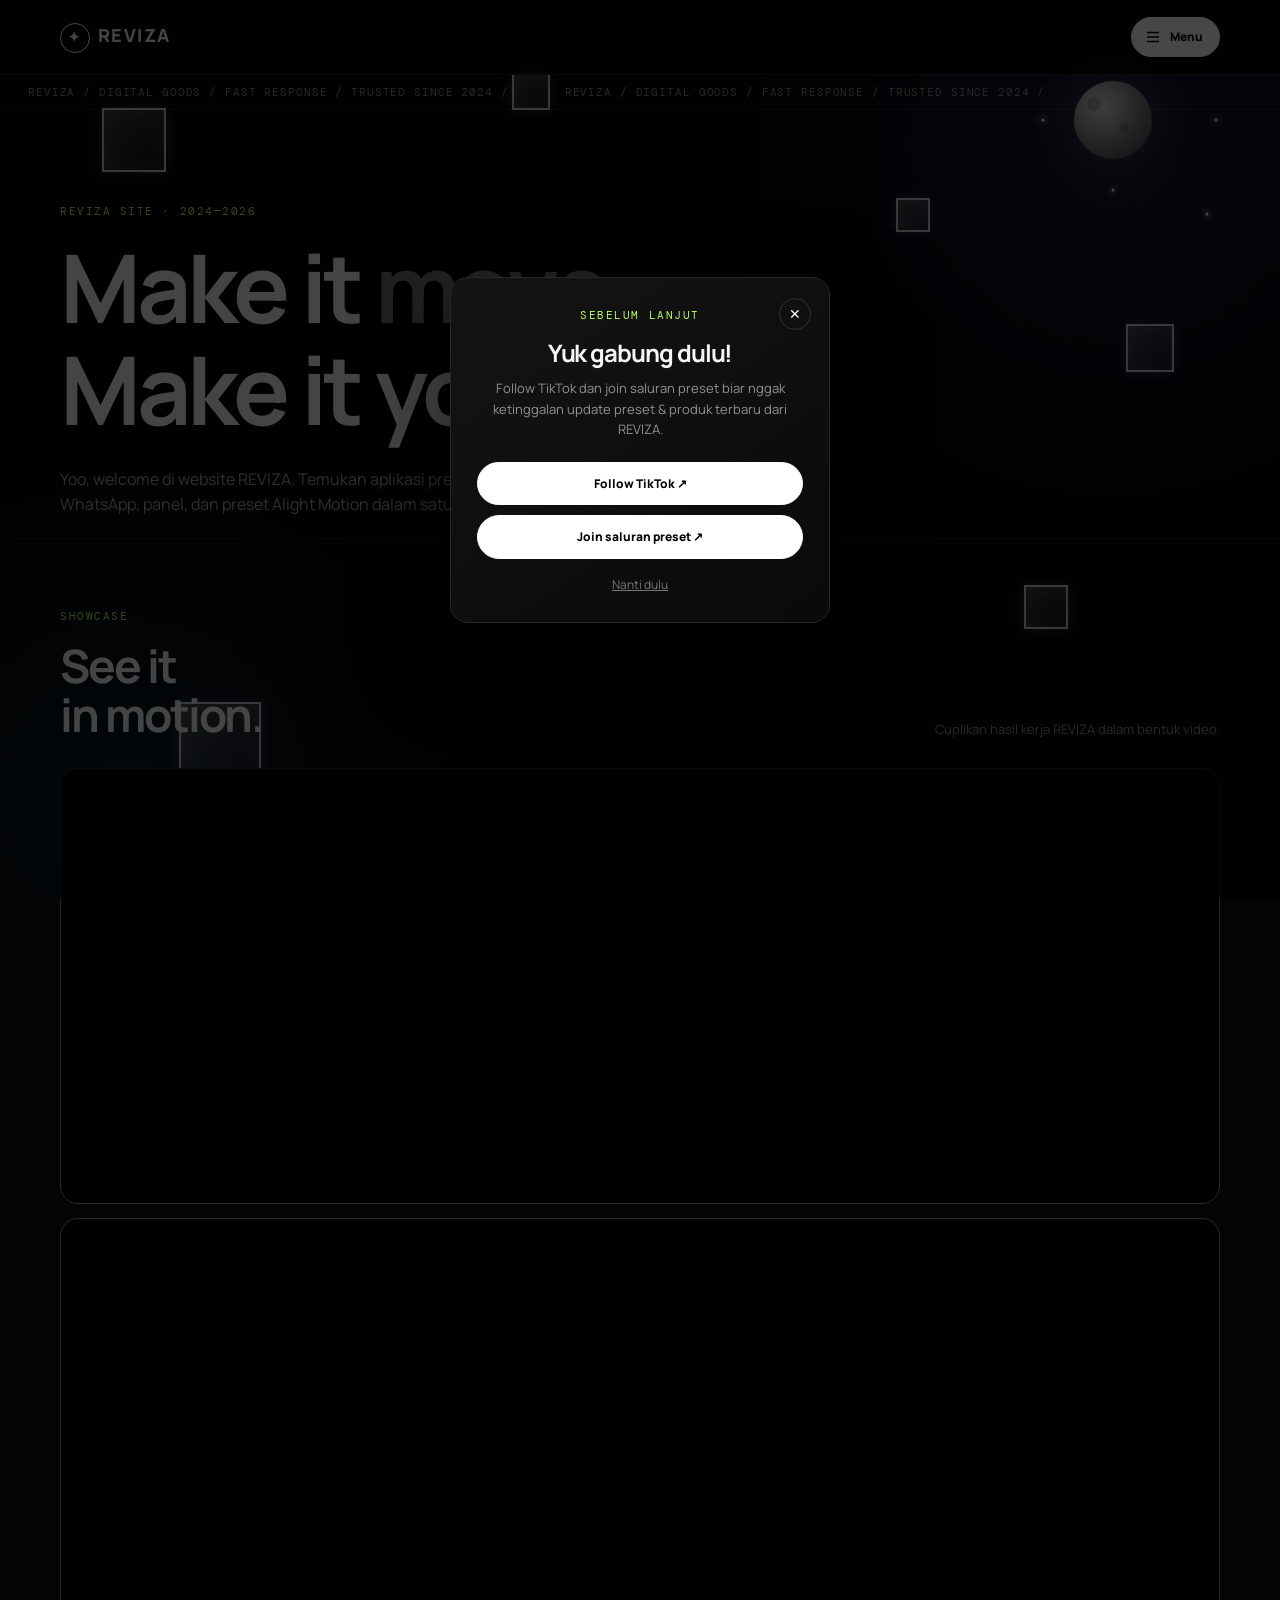
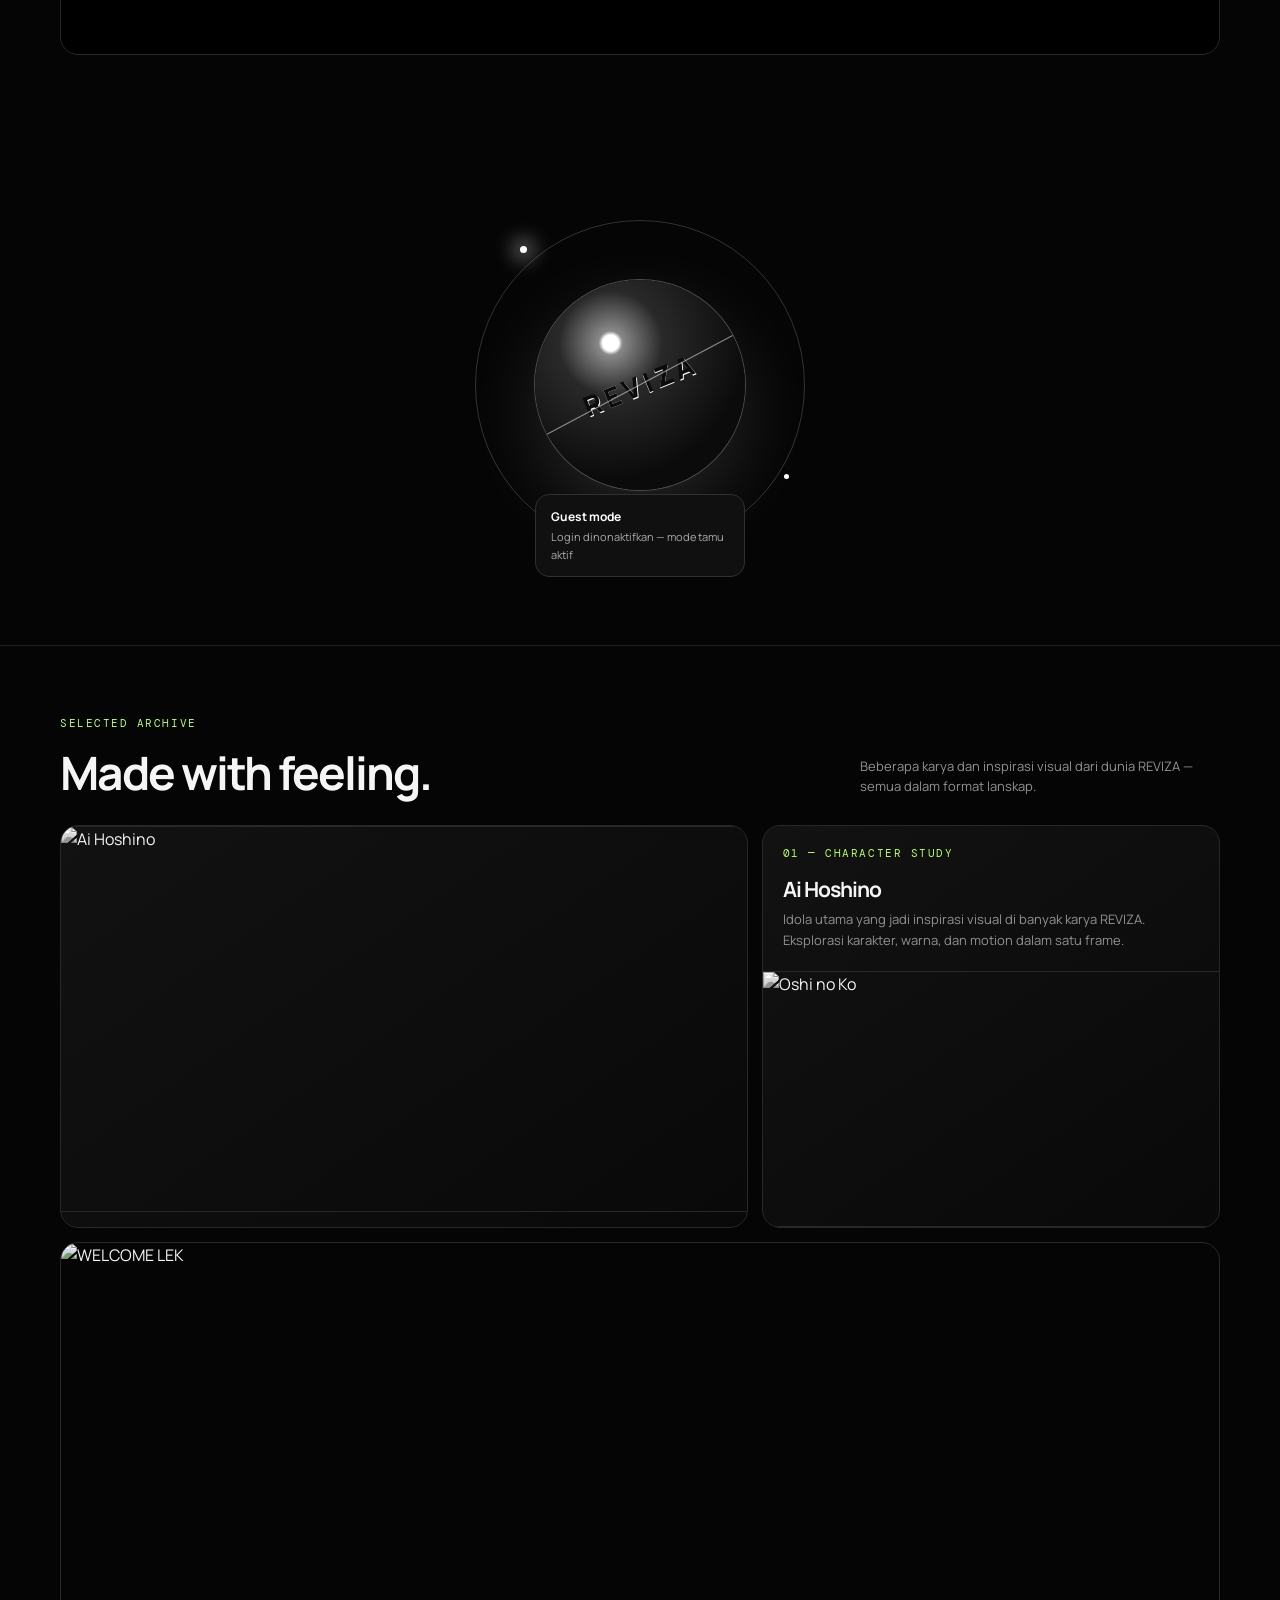
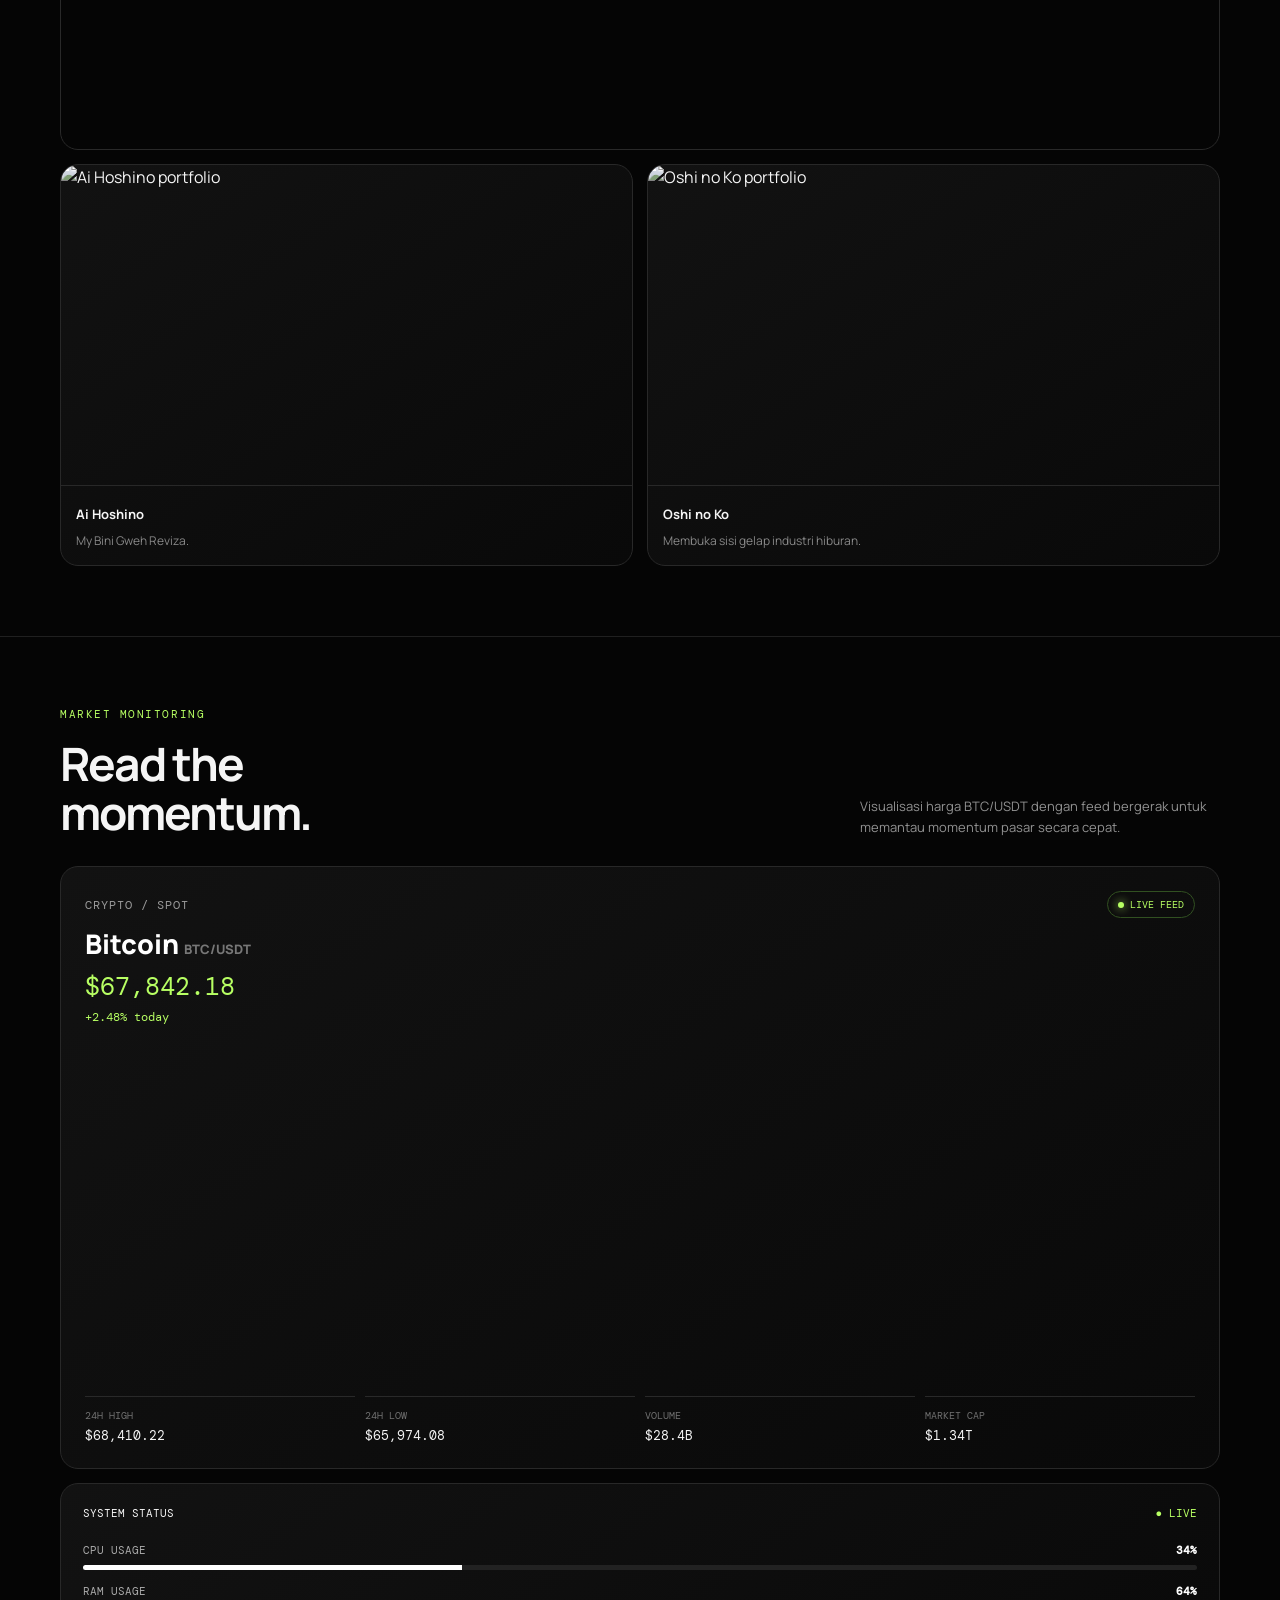
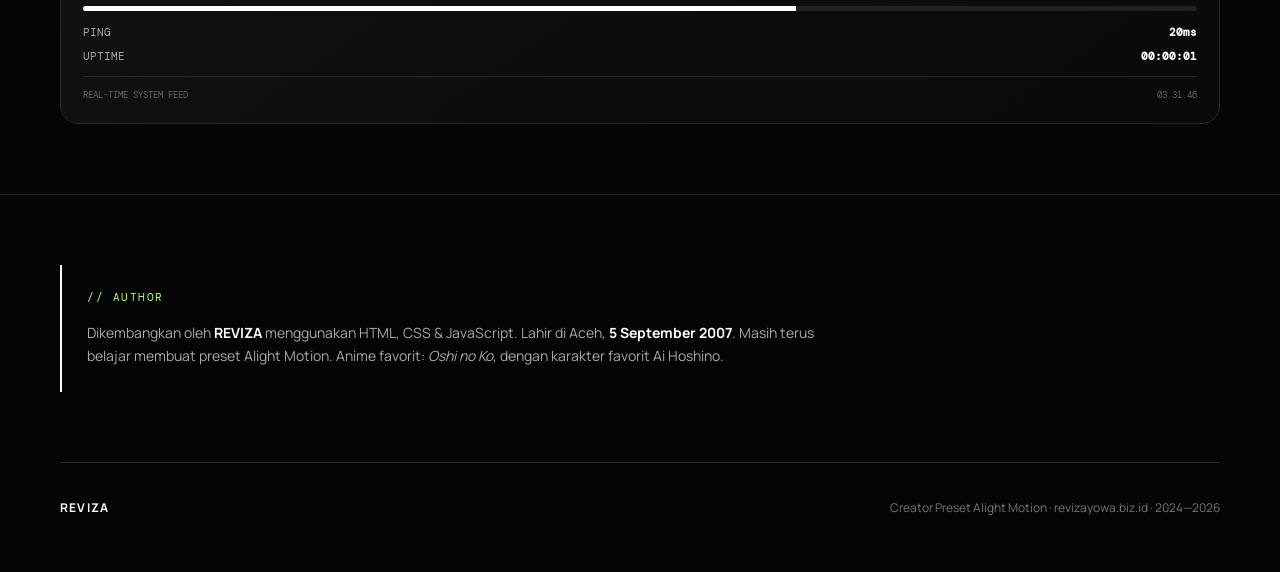
==== commit fdf4d781: "Add files via upload" ====
--- a/index.html
+++ b/index.html
@@ -1,337 +1,404 @@
 <!DOCTYPE html>
 <html lang="id">
 <head>
-    <meta charset="UTF-8" />
-    <meta name="viewport" content="width=device-width, initial-scale=1.0, maximum-scale=1.0, user-scalable=no" />
-    <title>REVIZA · LINK SOSMED &amp; PRODUK</title>
-    
-    <!-- Meta SEO & Social Media -->
-    <meta name="description" content="SALAH SATU KEGAGALANMU DI MASA DEPAN ADALAH KERAGUANMU SAAT INI — REVIZA • Alight Motion Preset." />
-    <meta property="og:type" content="website" />
-    <meta property="og:site_name" content="REVIZA WEBSITE" />
-    <meta property="og:url" content="https://revizayowa.biz.id/" />
-    <meta property="og:title" content="REVIZA • SITE" />
-    <meta property="og:description" content="SALAH SATU KEGAGALANMU DI MASA DEPAN ADALAH KERAGUANMU SAAT INI." />
-    <meta property="og:image" content="https://athars.space/uploads/fcc0334f.jpeg" />
-    <meta property="og:image:width" content="1200" />
-    <meta property="og:image:height" content="630" />
-    <meta name="twitter:card" content="summary_large_image" />
-    <meta name="twitter:title" content="REVIZA • SITE" />
-    <meta name="twitter:description" content="SALAH SATU KEGAGALANMU DI MASA DEPAN ADALAH KERAGUANMU SAAT INI." />
-    <meta name="twitter:image" content="https://athars.space/uploads/fcc0334f.jpeg" />
-    <meta name="theme-color" content="#000000" />
-
-    <style>
-        /* CSS Murni - Tema Hitam Putih */
-        * { 
-            box-sizing: border-box; 
-        }
-        body, html {
-            margin: 0; padding: 0;
-            width: 100%; 
-            min-height: 100vh;
-            background-color: #000000;
-            color: #ffffff;
-            font-family: 'Helvetica Neue', Helvetica, Arial, sans-serif;
-            display: flex;
-            justify-content: center;
-            align-items: center;
-            text-align: center;
-            overflow-x: hidden;
-        }
-
-        /* --- Animasi Kotak Background Melayang --- */
-        .bg-squares {
-            position: fixed;
-            top: 0; left: 0; width: 100vw; height: 100vh;
-            overflow: hidden;
-            z-index: 1;
-            pointer-events: none;
-        }
-        .bg-square {
-            position: absolute;
-            border: 1px solid rgba(255, 255, 255, 0.15);
-            background: transparent;
-            bottom: -100px;
-            animation: floatUp linear infinite;
-        }
-        @keyframes floatUp {
-            0% { transform: translateY(0) rotate(0deg); opacity: 1; }
-            100% { transform: translateY(-110vh) rotate(360deg); opacity: 0; }
-        }
-        .bg-square:nth-child(1) { left: 10%; width: 40px; height: 40px; animation-duration: 12s; animation-delay: 0s; }
-        .bg-square:nth-child(2) { left: 30%; width: 60px; height: 60px; animation-duration: 18s; animation-delay: 2s; }
-        .bg-square:nth-child(3) { left: 60%; width: 30px; height: 30px; animation-duration: 10s; animation-delay: 5s; }
-        .bg-square:nth-child(4) { left: 80%; width: 70px; height: 70px; animation-duration: 22s; animation-delay: 1s; }
-        .bg-square:nth-child(5) { left: 45%; width: 50px; height: 50px; animation-duration: 15s; animation-delay: 4s; }
-        .bg-square:nth-child(6) { left: 85%; width: 35px; height: 35px; animation-duration: 14s; animation-delay: 7s; }
-        .bg-square:nth-child(7) { left: 15%; width: 80px; height: 80px; animation-duration: 25s; animation-delay: 6s; }
-
-        /* Container Utama */
-        .container {
-            padding: 15px;
-            max-width: 600px;
-            width: 100%;
-            z-index: 10;
-            position: relative;
-        }
-
-        /* --- Animasi Kotak 3D di Puncak --- */
-        .scene {
-            width: 80px; height: 80px;
-            perspective: 400px;
-            margin: 0 auto 20px;
-        }
-        .cube {
-            width: 100%; height: 100%;
-            position: relative;
-            transform-style: preserve-3d;
-            animation: spinCube 6s infinite linear;
-        }
-        .cube-face {
-            position: absolute;
-            width: 80px; height: 80px;
-            border: 2px solid #ffffff;
-            background: rgba(255, 255, 255, 0.05);
-        }
-        .cube-face.front  { transform: rotateY(  0deg) translateZ(40px); }
-        .cube-face.back   { transform: rotateY(180deg) translateZ(40px); }
-        .cube-face.right  { transform: rotateY( 90deg) translateZ(40px); }
-        .cube-face.left   { transform: rotateY(-90deg) translateZ(40px); }
-        .cube-face.top    { transform: rotateX( 90deg) translateZ(40px); }
-        .cube-face.bottom { transform: rotateX(-90deg) translateZ(40px); }
-
-        @keyframes spinCube {
-            0% { transform: rotateX(0deg) rotateY(0deg) rotateZ(0deg); }
-            100% { transform: rotateX(360deg) rotateY(360deg) rotateZ(360deg); }
-        }
-
-        /* Styling Video Banner (Landscape) */
-        .brand-image {
-            width: 100%;
-            max-width: 450px;
-            height: 180px;
-            object-fit: cover;
-            border: 2px solid #ffffff;
-            margin-bottom: 15px;
-            background-color: #111; /* Warna dasar jika video telat loading */
-        }
-
-        h1 {
-            font-size: 2rem;
-            text-transform: uppercase;
-            letter-spacing: 5px;
-            margin-bottom: 10px;
-            border-bottom: 1px solid #ffffff;
-            display: inline-block;
-            padding-bottom: 5px;
-        }
-
-        p {
-            font-size: 1rem;
-            line-height: 1.5;
-            color: #cccccc;
-            margin-bottom: 20px;
-        }
-
-        /* --- Panel Monitoring Server --- */
-        .server-panel {
-            border: 1px solid #333333;
-            background-color: rgba(10, 10, 10, 0.8);
-            padding: 15px;
-            display: flex;
-            justify-content: space-between;
-            align-items: center;
-            margin-bottom: 20px;
-            gap: 10px;
-            backdrop-filter: blur(5px);
-        }
-        .stat-box {
-            text-align: center;
-            flex: 1;
-        }
-        .stat-label { font-size: 0.75rem; color: #888888; text-transform: uppercase; letter-spacing: 1px; margin-bottom: 5px; }
-        .stat-value { font-size: 1.1rem; font-weight: bold; font-family: monospace; transition: color 0.3s; }
-        
-        /* Mini Chart CSS Animasi */
-        .mini-chart { display: flex; align-items: flex-end; height: 30px; gap: 3px; justify-content: center; flex: 1; }
-        .bar { width: 6px; background-color: #ffffff; animation: bounceBar 1.5s infinite alternate ease-in-out; }
-        .bar:nth-child(1) { animation-delay: 0.1s; height: 10px; }
-        .bar:nth-child(2) { animation-delay: 0.3s; height: 25px; }
-        .bar:nth-child(3) { animation-delay: 0.5s; height: 15px; }
-        .bar:nth-child(4) { animation-delay: 0.2s; height: 30px; }
-        .bar:nth-child(5) { animation-delay: 0.6s; height: 20px; }
-
-        @keyframes bounceBar {
-            0% { height: 5px; }
-            100% { height: 30px; }
-        }
-
-        /* --- Box Maintenance & Button --- */
-        .status-box {
-            border: 1px solid #ffffff;
-            padding: 15px;
-            display: inline-block;
-            margin-bottom: 25px;
-            width: 100%;
-            background-color: rgba(0, 0, 0, 0.5);
-        }
-
-        .highlight { color: #ffffff; font-weight: bold; font-size: 1.2rem; letter-spacing: 2px;}
-
-        .btn-contact {
-            display: inline-block;
-            padding: 12px 30px;
-            background-color: #ffffff;
-            color: #000000;
-            text-decoration: none;
-            font-weight: bold;
-            text-transform: uppercase;
-            letter-spacing: 2px;
-            border: 2px solid #ffffff;
-            transition: all 0.3s ease;
-            cursor: pointer;
-        }
-        .btn-contact:hover {
-            background-color: #000000;
-            color: #ffffff;
-        }
-
-        /* =========================================
-           RESPONSIVENESS UNTUK LAYAR HP ANDROID 
-           ========================================= */
-        @media (max-width: 480px) {
-            .scene {
-                transform: scale(0.8);
-                margin-bottom: 10px;
-            }
-            .brand-image {
-                height: 120px;
-                margin-bottom: 15px;
-            }
-            h1 {
-                font-size: 1.5rem;
-                letter-spacing: 3px;
-            }
-            p {
-                font-size: 0.85rem;
-                margin-bottom: 15px;
-            }
-            .server-panel { 
-                flex-wrap: wrap; 
-                padding: 10px;
-            }
-            .stat-value {
-                font-size: 0.95rem;
-            }
-            .stat-label {
-                font-size: 0.65rem;
-            }
-            .mini-chart { 
-                min-width: 100%; 
-                margin: 5px 0 10px 0; 
-                order: -1; 
-            }
-            .status-box {
-                padding: 12px;
-                margin-bottom: 20px;
-            }
-            .highlight {
-                font-size: 1rem;
-            }
-            .btn-contact {
-                padding: 10px 20px;
-                font-size: 0.9rem;
-            }
-        }
-    </style>
+  <meta charset="UTF-8">
+  <meta name="viewport" content="width=device-width, initial-scale=1.0, maximum-scale=1.0, user-scalable=no">
+  <title>REVIZA · LINK SOSMED &amp; PRODUK</title>
+  <meta name="description" content="SALAH SATU KEGAGALANMU DI MASA DEPAN ADALAH KERAGUANMU SAAT INI — REVIZA • Alight Motion Preset.">
+  <meta name="author" content="REVIZA">
+  <meta name="robots" content="index, follow">
+  <link rel="canonical" href="https://revizayowa.biz.id/">
+  <meta property="og:locale" content="id_ID">
+  <meta property="og:type" content="website">
+  <meta property="og:site_name" content="REVIZA WEBSITE">
+  <meta property="og:url" content="https://revizayowa.biz.id/">
+  <meta property="og:title" content="REVIZA • SITE">
+  <meta property="og:description" content="SALAH SATU KEGAGALANMU DI MASA DEPAN ADALAH KERAGUANMU SAAT INI.">
+  <!-- GANTI LINK — GAMBAR THUMBNAIL SHARE (og:image & twitter:image di bawah, ganti keduanya) -->
+  <meta property="og:image" content="https://d.uguu.se/pUUvDfvO.jpeg">
+  <meta property="og:image:secure_url" content="https://d.uguu.se/pUUvDfvO.jpeg">
+  <meta property="og:image:type" content="image/jpeg">
+  <meta property="og:image:width" content="1200">
+  <meta property="og:image:height" content="630">
+  <meta property="og:image:alt" content="REVIZA WEBSITE — ZAYOWA SITE">
+  <meta name="twitter:card" content="summary_large_image">
+  <meta name="twitter:title" content="REVIZA • SITE">
+  <meta name="twitter:description" content="SALAH SATU KEGAGALANMU DI MASA DEPAN ADALAH KERAGUANMU SAAT INI.">
+  <meta name="twitter:image" content="https://d.uguu.se/pUUvDfvO.jpeg">
+  <meta name="twitter:image:alt" content="REVIZA WEBSITE — ZAYOWA SITE">
+  <meta name="theme-color" content="#000000">
+  <link rel="preconnect" href="https://fonts.googleapis.com">
+  <link rel="preconnect" href="https://fonts.gstatic.com" crossorigin>
+  <link href="https://fonts.googleapis.com/css2?family=DM+Mono:wght@400;500&family=Manrope:wght@400;500;600;700;800&display=swap" rel="stylesheet">
+  <script src="https://cdn.jsdelivr.net/npm/chart.js@4.4.4/dist/chart.umd.min.js"></script>
+  <style>
+    :root{--black:#050505;--panel:#0d0d0d;--panel-2:#121212;--line:#282828;--muted:#929292;--text:#f5f5f5;--green:#b7ff63;--red:#ff7373;--radius:18px}
+    *{box-sizing:border-box;margin:0;padding:0}
+    html{scroll-behavior:smooth}
+    body{background:var(--black);color:var(--text);font-family:Manrope,Arial,sans-serif;line-height:1.6;min-height:100vh;overflow-x:hidden}
+    .ticker,main,footer{position:relative;z-index:2}
+    a{color:inherit;text-decoration:none}
+    img{display:block;max-width:100%}
+    button,.btn{font:inherit}
+    .site-header{position:sticky;top:0;z-index:20;border-bottom:1px solid rgba(255,255,255,.12);background:rgba(5,5,5,.9);backdrop-filter:blur(16px);transform:translateZ(0);will-change:transform}
+    .header-inner{width:min(1160px,calc(100% - 40px));margin:auto;min-height:74px;display:flex;align-items:center;justify-content:space-between;gap:24px}
+    .brand{font-size:18px;font-weight:800;letter-spacing:.08em}
+    .brand-mark{display:inline-flex;width:30px;height:30px;align-items:center;justify-content:center;border:1px solid #fff;border-radius:50%;margin-right:8px;font-size:14px}
+    .btn{display:inline-flex;align-items:center;justify-content:center;gap:9px;border:1px solid #fff;border-radius:999px;background:#fff;color:#050505;padding:11px 18px;font-weight:800;font-size:12px;cursor:pointer;transition:transform .2s,background .2s,color .2s}
+    .btn:hover{background:#d9d9d9;transform:translateY(-2px)}
+    .menu-toggle{display:flex;align-items:center;gap:8px;background:#fff;border:1px solid #fff;color:#050505;border-radius:999px;padding:9px 16px 9px 12px;cursor:pointer;font-weight:800;font-size:12px}
+    .menu-toggle svg{width:18px;height:18px}
+    .ticker{border-bottom:1px solid rgba(255,255,255,.1);overflow:hidden;white-space:nowrap;color:#8c8c8c;font:11px "DM Mono",monospace;letter-spacing:.08em}
+    .ticker-track{display:flex;width:max-content;animation:ticker 28s linear infinite}
+    .ticker span{padding:10px 28px}
+    @keyframes ticker{to{transform:translateX(-50%)}}
+    .container{width:min(1160px,calc(100% - 40px));margin:auto}
+    .hero-text{padding:94px 0 20px}
+    .galaxy-section{padding:50px 0;display:flex;justify-content:center}
+    .eyebrow{color:var(--green);font:11px "DM Mono",monospace;letter-spacing:.14em;text-transform:uppercase;margin-bottom:18px}
+    h1,h2,h3{line-height:1.08;letter-spacing:-.045em}
+    h1{font-size:clamp(48px,7.4vw,96px);max-width:760px}
+    h1 span{color:#777}
+    .hero-copy{max-width:590px;margin-top:26px;color:#a7a7a7;font-size:16px}
+    .btn-outline{background:#fff;color:#050505;border-color:#fff}
+    .btn-outline:hover{background:#d9d9d9;color:#050505;border-color:#d9d9d9}
+    .hero-visual{position:relative;min-height:420px;display:flex;align-items:center;justify-content:center}
+    .hero-orbit{position:absolute;width:330px;height:330px;border:1px solid #333;border-radius:50%;animation:spin 20s linear infinite}
+    .hero-orbit:before,.hero-orbit:after{content:"";position:absolute;border-radius:50%;background:#fff}
+    .hero-orbit:before{width:7px;height:7px;top:25px;left:44px;box-shadow:0 0 20px 6px rgba(255,255,255,.5)}
+    .hero-orbit:after{width:5px;height:5px;right:15px;bottom:70px}
+    .hero-logo{position:relative;width:210px;height:210px;border-radius:50%;background:radial-gradient(circle at 36% 30%,#fff 0 4%,#888 6%,#292929 26%,#0b0b0b 68%);box-shadow:0 0 0 1px #4d4d4d,0 28px 80px rgba(255,255,255,.13);display:flex;align-items:center;justify-content:center;overflow:hidden}
+    .hero-logo:before{content:"REVIZA";font-size:27px;font-weight:800;letter-spacing:.15em;transform:rotate(-22deg);color:#0b0b0b;text-shadow:0 1px 0 #fff}
+    .hero-logo:after{content:"";position:absolute;width:150%;height:1px;background:rgba(255,255,255,.5);transform:rotate(-28deg)}
+    @keyframes spin{to{transform:rotate(360deg)}}
+    .profile-chip{position:absolute;bottom:18px;left:0;border:1px solid #303030;background:#101010;border-radius:14px;padding:12px 15px;font-size:11px;color:#aaa}
+    .profile-chip strong{display:block;color:#fff;font-size:12px;margin-bottom:2px}
+    .section{padding:70px 0;border-top:1px solid rgba(255,255,255,.11)}
+    .section-heading{display:flex;align-items:end;justify-content:space-between;gap:24px;margin-bottom:28px}
+    .section-heading h2{font-size:clamp(27px,4vw,46px)}
+    .section-heading p{max-width:360px;color:var(--muted);font-size:13px}
+    .card{background:linear-gradient(145deg,#121212,#090909);border:1px solid var(--line);border-radius:var(--radius)}
+    .media-grid{display:grid;grid-template-columns:1.2fr .8fr;gap:14px}
+    .media-card{overflow:hidden;display:flex;flex-direction:column}
+    .media-card img{width:100%;aspect-ratio:16/9;object-fit:cover;filter:grayscale(100%);transition:filter .4s,transform .4s;border-top:1px solid var(--line);border-bottom:1px solid var(--line)}
+    .media-card:hover img{filter:grayscale(0);transform:scale(1.03)}
+    .media-copy{padding:20px}
+    .media-copy h3{font-size:21px;margin-bottom:8px}
+    .media-copy p{color:var(--muted);font-size:13px}
+    .video-wrap{margin-top:14px;border:1px solid var(--line);border-radius:var(--radius);overflow:hidden;background:#000}
+    video{width:100%;display:block;aspect-ratio:16/6;object-fit:cover;opacity:.85}
+    .chart-card{padding:24px;overflow:hidden}
+    .chart-header{display:flex;justify-content:space-between;gap:20px;align-items:start;margin-bottom:20px}
+    .asset-label{font:12px "DM Mono",monospace;color:#999;letter-spacing:.08em}
+    .asset-name{font-size:27px;font-weight:800;display:block;color:#fff;margin-top:5px}
+    .asset-price{font:25px "DM Mono",monospace;color:var(--green);display:block;margin-top:5px}
+    .asset-change{color:var(--green);font:12px "DM Mono",monospace}
+    .live-pill{display:inline-flex;align-items:center;gap:6px;color:var(--green);font:10px "DM Mono",monospace;border:1px solid #315021;border-radius:999px;padding:6px 10px}
+    .live-pill i{width:6px;height:6px;border-radius:50%;background:var(--green);box-shadow:0 0 10px var(--green);animation:pulse 1.5s infinite}
+    @keyframes pulse{50%{opacity:.25}}
+    .chart-area{height:330px}
+    .market-stats{display:grid;grid-template-columns:repeat(4,1fr);gap:10px;margin-top:18px}
+    .market-stat{border-top:1px solid #292929;padding-top:12px}
+    .market-stat span{display:block;color:#707070;font:10px "DM Mono",monospace;text-transform:uppercase}
+    .market-stat strong{display:block;font:13px "DM Mono",monospace;margin-top:5px}
+    #loading{position:fixed;inset:0;z-index:1000;background:rgba(5,5,5,.9);display:grid;place-items:center;transition:opacity .5s,visibility .5s}
+    #loading.hide{opacity:0;visibility:hidden;pointer-events:none}
+    .follow-popup{position:fixed;z-index:71;inset:0;display:grid;place-items:center;padding:20px;opacity:0;visibility:hidden;transform:scale(.96);transition:opacity .25s,visibility .25s,transform .25s;pointer-events:none}
+    .follow-popup.open{opacity:1;visibility:visible;transform:scale(1);pointer-events:auto}
+    #followOverlay{z-index:70}
+    .follow-card{position:relative;width:min(380px,100%);background:linear-gradient(145deg,#141414,#0a0a0a);border:1px solid var(--line);border-radius:var(--radius);padding:30px 26px 26px;text-align:center;box-shadow:0 30px 90px rgba(0,0,0,.5)}
+    .follow-card h2{font-size:24px;margin:6px 0 12px}
+    .follow-card p{color:var(--muted);font-size:13px;margin-bottom:22px}
+    .follow-actions{display:grid;gap:10px}
+    .follow-skip{margin-top:16px;background:none;border:0;color:#777;font-size:12px;cursor:pointer;text-decoration:underline}
+    /* ===== BACKGROUND KOTAK 3D — berlaku di semua halaman ===== */
+    .cube-field{position:fixed;inset:0;z-index:1;pointer-events:none;overflow:hidden;perspective:1200px;transform:translateZ(0);will-change:transform;contain:layout style}
+    .cube{position:absolute;transform-style:preserve-3d;opacity:.8;will-change:transform;backface-visibility:hidden;-webkit-backface-visibility:hidden}
+    .cube i{position:absolute;display:block;border:2px solid #fff;background:linear-gradient(135deg,rgba(255,255,255,.26),rgba(160,180,255,.08));box-shadow:0 0 12px rgba(180,190,255,.3),inset 0 0 20px rgba(255,255,255,.15);backface-visibility:hidden;-webkit-backface-visibility:hidden}
+    .cube.c1{width:64px;height:64px;top:12%;left:8%;animation:cubeFloat1 24s ease-in-out infinite}
+    .cube.c2{width:44px;height:44px;top:65%;left:80%;animation:cubeFloat2 20s ease-in-out infinite}
+    .cube.c3{width:82px;height:82px;top:78%;left:14%;animation:cubeFloat3 28s ease-in-out infinite}
+    .cube.c4{width:34px;height:34px;top:22%;left:70%;animation:cubeFloat4 17s ease-in-out infinite}
+    .cube.c5{width:54px;height:54px;top:45%;left:45%;animation:cubeFloat5 22s ease-in-out infinite}
+    .cube.c6{width:38px;height:38px;top:8%;left:40%;animation:cubeFloat6 19s ease-in-out infinite}
+    .cube.c7{width:48px;height:48px;top:36%;left:88%;animation:cubeFloat2 26s ease-in-out infinite reverse}
+    .cube.c8{width:60px;height:60px;top:88%;left:55%;animation:cubeFloat1 27s ease-in-out infinite reverse}
+    .cube .f1{width:100%;height:100%;transform:translateZ(calc(var(--s,40px)/2))}
+    .cube .f2{width:100%;height:100%;transform:rotateY(90deg) translateZ(calc(var(--s,40px)/2))}
+    .cube .f3{width:100%;height:100%;transform:rotateY(180deg) translateZ(calc(var(--s,40px)/2))}
+    .cube .f4{width:100%;height:100%;transform:rotateY(-90deg) translateZ(calc(var(--s,40px)/2))}
+    .cube .f5{width:100%;height:100%;transform:rotateX(90deg) translateZ(calc(var(--s,40px)/2))}
+    .cube .f6{width:100%;height:100%;transform:rotateX(-90deg) translateZ(calc(var(--s,40px)/2))}
+    @keyframes cubeFloat1{0%{transform:translate3d(0,0,0) rotateX(0) rotateY(0)}25%{transform:translate3d(70px,50px,0) rotateX(90deg) rotateY(60deg)}50%{transform:translate3d(140px,-25px,0) rotateX(180deg) rotateY(140deg)}75%{transform:translate3d(50px,-70px,0) rotateX(270deg) rotateY(220deg)}100%{transform:translate3d(0,0,0) rotateX(360deg) rotateY(320deg)}}
+    @keyframes cubeFloat2{0%{transform:translate3d(0,0,0) rotateX(0) rotateY(0)}30%{transform:translate3d(-85px,60px,0) rotateX(-120deg) rotateY(90deg)}60%{transform:translate3d(-35px,-85px,0) rotateX(-220deg) rotateY(200deg)}100%{transform:translate3d(0,0,0) rotateX(-360deg) rotateY(340deg)}}
+    @keyframes cubeFloat3{0%{transform:translate3d(0,0,0) rotateX(0) rotateY(0) rotateZ(0)}25%{transform:translate3d(60px,-70px,0) rotateX(80deg) rotateY(-60deg) rotateZ(30deg)}50%{transform:translate3d(130px,15px,0) rotateX(160deg) rotateY(-140deg) rotateZ(70deg)}75%{transform:translate3d(60px,85px,0) rotateX(260deg) rotateY(-220deg) rotateZ(120deg)}100%{transform:translate3d(0,0,0) rotateX(360deg) rotateY(-320deg) rotateZ(180deg)}}
+    @keyframes cubeFloat4{0%{transform:translate3d(0,0,0) rotateX(0) rotateY(0)}50%{transform:translate3d(-50px,50px,0) rotateX(180deg) rotateY(180deg)}100%{transform:translate3d(0,0,0) rotateX(360deg) rotateY(360deg)}}
+    @keyframes cubeFloat5{0%{transform:translate3d(0,0,0) rotateX(0) rotateY(0)}33%{transform:translate3d(85px,35px,0) rotateX(110deg) rotateY(-90deg)}66%{transform:translate3d(-35px,70px,0) rotateX(230deg) rotateY(-200deg)}100%{transform:translate3d(0,0,0) rotateX(360deg) rotateY(-320deg)}}
+    @keyframes cubeFloat6{0%{transform:translate3d(0,0,0) rotateX(0) rotateY(0)}40%{transform:translate3d(-60px,-50px,0) rotateX(-140deg) rotateY(120deg)}100%{transform:translate3d(0,0,0) rotateX(-360deg) rotateY(360deg)}}
+    @media(prefers-reduced-motion:reduce){.cube{animation:none!important}}
+    @media(max-width:360px){.cube-field{opacity:.6}}
+    /* ===== NEBULA & BULAN — lapisan paling belakang, di bawah kotak 3D, murni CSS (tanpa canvas/blur berat) ===== */
+    .nebula-field{position:fixed;inset:0;z-index:0;pointer-events:none;overflow:hidden;transform:translateZ(0)}
+    .nebula-glow{position:absolute;width:70vmax;height:70vmax;border-radius:50%;top:-24vmax;right:-22vmax;background:radial-gradient(circle at 50% 50%,rgba(130,100,255,.16),rgba(80,50,200,.05) 45%,transparent 70%);animation:nebulaDrift 42s ease-in-out infinite;will-change:transform}
+    .nebula-glow.n2{width:60vmax;height:60vmax;left:-20vmax;bottom:-22vmax;top:auto;right:auto;background:radial-gradient(circle at 50% 50%,rgba(60,180,255,.13),rgba(40,100,200,.04) 45%,transparent 70%);animation-duration:54s;animation-direction:reverse}
+    @keyframes nebulaDrift{0%,100%{transform:translate3d(0,0,0) scale(1)}50%{transform:translate3d(-4%,3%,0) scale(1.08)}}
+    .moon{position:absolute;top:9%;right:10%;width:78px;height:78px;border-radius:50%;background:radial-gradient(circle at 35% 32%,#fdfdfd 0%,#d8d8d8 22%,#8f8f8f 55%,#3a3a3a 100%);box-shadow:0 0 40px 6px rgba(255,255,255,.16),0 0 90px 20px rgba(170,170,255,.08);opacity:.85}
+    .moon:before,.moon:after{content:"";position:absolute;border-radius:50%;background:rgba(0,0,0,.18)}
+    .moon:before{width:14px;height:14px;top:16px;left:13px}
+    .moon:after{width:9px;height:9px;top:42px;left:46px}
+    .star-orbit{position:absolute;border-radius:50%;pointer-events:none}
+    .star-orbit i{position:absolute;width:3px;height:3px;background:#fff;border-radius:50%;box-shadow:0 0 6px 1px rgba(255,255,255,.65)}
+    .orbit-a{width:140px;height:140px;top:calc(9% - 31px);right:calc(10% - 31px);animation:orbitSpin 20s linear infinite}
+    .orbit-a i:nth-child(1){top:50%;left:0;transform:translate(-50%,-50%)}
+    .orbit-a i:nth-child(2){bottom:0;left:50%;transform:translate(-50%,50%)}
+    .orbit-b{width:206px;height:206px;top:calc(9% - 64px);right:calc(10% - 64px);animation:orbitSpin 32s linear infinite reverse}
+    .orbit-b i:nth-child(1){top:0;left:50%;transform:translate(-50%,-50%)}
+    .orbit-b i:nth-child(2){top:50%;right:0;transform:translate(50%,-50%)}
+    .orbit-c{width:268px;height:268px;top:calc(9% - 95px);right:calc(10% - 95px);animation:orbitSpin 44s linear infinite}
+    .orbit-c i:nth-child(1){bottom:15%;left:85%;transform:translate(-50%,50%)}
+    .orbit-c i:nth-child(2){top:20%;left:10%;transform:translate(-50%,-50%)}
+    @keyframes orbitSpin{to{transform:rotate(360deg)}}
+    @media(max-width:640px){.moon{width:54px;height:54px;top:7%;right:8%}.orbit-a{width:100px;height:100px;top:calc(7% - 23px);right:calc(8% - 23px)}.orbit-b{width:148px;height:148px;top:calc(7% - 47px);right:calc(8% - 47px)}.orbit-c{width:192px;height:192px;top:calc(7% - 69px);right:calc(8% - 69px)}}
+    @media(prefers-reduced-motion:reduce){.nebula-glow,.orbit-a,.orbit-b,.orbit-c{animation:none!important}}
+    .loading-box{text-align:center;width:min(300px,calc(100% - 40px))}
+    .loading-orbit{width:112px;height:112px;border:1px solid #444;border-top-color:#fff;border-radius:50%;margin:0 auto 22px;display:grid;place-items:center;animation:spin 1.2s linear infinite}
+    .loading-orbit strong{font-size:11px;letter-spacing:.16em;animation:counter-spin 1.2s linear infinite}
+    @keyframes counter-spin{to{transform:rotate(-360deg)}}
+    .loading-kicker{font:10px "DM Mono",monospace;color:#888;letter-spacing:.14em;text-transform:uppercase}
+    .loading-status{font-size:11px;color:#aaa;margin:14px 0 8px}
+    .loading-progress{height:2px;background:#222;border-radius:5px;overflow:hidden}
+    .loading-progress span{display:block;width:0;height:100%;background:#fff;transition:width .12s}
+    .social-overlay{position:fixed;inset:0;background:rgba(0,0,0,.72);z-index:60;opacity:0;visibility:hidden;transition:.25s}
+    .social-overlay.show{opacity:1;visibility:visible}
+    .social-drawer{position:fixed;z-index:61;top:0;right:0;width:min(340px,88vw);height:100vh;background:#0b0b0b;border-left:1px solid #333;padding:26px 20px;transform:translateX(100%);transition:transform .3s;overflow-y:auto}
+    .social-drawer.open{transform:translateX(0)}
+    .social-drawer h2{font-size:12px;letter-spacing:.14em;text-transform:uppercase;color:#777;margin:26px 0 12px}
+    .social-drawer h2:first-of-type{margin-top:8px}
+    .drawer-close{position:absolute;top:20px;right:18px;width:32px;height:32px;border:1px solid #333;background:transparent;color:#fff;border-radius:50%;cursor:pointer;font-size:14px;line-height:1}
+    .drawer-links{display:grid;gap:8px}
+    .drawer-links a{border:1px solid #2c2c2c;border-radius:12px;padding:14px 15px;color:#ddd;font-size:13px;font-weight:600;transition:background .2s,border-color .2s,color .2s}
+    .drawer-links a:hover,.drawer-links a[aria-current=page]{background:#fff;color:#050505;border-color:#fff}
+    .social-links{display:grid;gap:8px}
+    .social-links a{border:1px solid #2c2c2c;border-radius:12px;padding:13px 14px;color:#ddd;font-size:12px;transition:background .2s,border-color .2s}
+    .social-links a:hover{background:#fff;color:#050505;border-color:#fff}
+    .social-foot{color:#666;font-size:10px;margin-top:28px;padding-top:18px;border-top:1px solid #242424}
+    /* ===== LIGHTBOX FOTO — klik gambar buat lihat versi besar, kayak preview gambar di WhatsApp ===== */
+    main img,.qris-box img{cursor:zoom-in}
+    .lightbox-overlay{position:fixed;inset:0;background:rgba(0,0,0,.92);z-index:90;display:flex;align-items:center;justify-content:center;padding:24px;opacity:0;visibility:hidden;transition:opacity .25s ease,visibility .25s ease}
+    .lightbox-overlay.show{opacity:1;visibility:visible}
+    .lightbox-overlay img{max-width:100%;max-height:100%;object-fit:contain;border-radius:10px;box-shadow:0 25px 70px rgba(0,0,0,.65);cursor:zoom-out;transform:scale(.94);transition:transform .25s ease}
+    .lightbox-overlay.show img{transform:scale(1)}
+    .lightbox-close{position:absolute;top:18px;right:18px;width:38px;height:38px;border:1px solid rgba(255,255,255,.3);background:rgba(20,20,20,.85);color:#fff;border-radius:50%;display:grid;place-items:center;cursor:pointer;font-size:16px;line-height:1}
+    .lightbox-close:hover{border-color:#fff}
+    .legacy-banner{width:100%;aspect-ratio:16/7;object-fit:cover;border-radius:18px;border:1px solid #292929;filter:grayscale(45%);margin-top:14px}
+    .legacy-grid{display:grid;grid-template-columns:repeat(2,1fr);gap:14px}
+    .legacy-portfolio{overflow:hidden}.legacy-portfolio img{width:100%;aspect-ratio:16/9;object-fit:cover;filter:grayscale(65%);transition:filter .3s;border-bottom:1px solid var(--line)}.legacy-portfolio:hover img{filter:grayscale(0)}
+    .legacy-portfolio div{padding:15px}.legacy-portfolio strong{font-size:13px}.legacy-portfolio p{font-size:12px;color:#888;margin-top:4px}
+    .legacy-monitor{padding:22px;margin-top:14px}.legacy-monitor-head{display:flex;justify-content:space-between;font:11px "DM Mono",monospace;margin-bottom:18px}.legacy-live{color:var(--green);animation:pulse 1.3s infinite}
+    .legacy-monitor-row{display:flex;justify-content:space-between;color:#aaa;font:11px "DM Mono",monospace;padding:5px 0}.legacy-monitor-row strong{color:#fff}
+    .legacy-bar{height:5px;background:#222;border-radius:5px;overflow:hidden;margin:3px 0 9px}.legacy-bar span{display:block;width:0;height:100%;background:#fff;transition:width .4s}
+    .legacy-monitor-foot{border-top:1px solid #292929;padding-top:12px;margin-top:8px;display:flex;justify-content:space-between;color:#666;font:9px "DM Mono",monospace}
+    .bio{padding:25px;border-left:2px solid #fff}
+    .bio p{color:#aaa;font-size:14px;max-width:740px}
+    .footer{border-top:1px solid var(--line);padding:35px 0 55px;color:#777;font-size:12px;display:flex;justify-content:space-between;gap:15px}
+    .footer strong{color:#fff;letter-spacing:.1em}
+    @media(max-width:800px){.hero-text{padding-top:58px}.hero-visual{min-height:340px}.hero-orbit{width:260px;height:260px}.hero-logo{width:170px;height:170px}.feature-grid,.anime-grid,.media-grid{grid-template-columns:1fr}.market-stats{grid-template-columns:repeat(2,1fr)}.section-heading{display:block}.section-heading p{margin-top:12px}}
+    @media(max-width:520px){.legacy-grid{grid-template-columns:1fr}.legacy-player{padding:13px 12px}.legacy-banner{aspect-ratio:16/9}}
+    @media(max-width:520px){.container,.header-inner{width:min(100% - 28px,1160px)}h1{font-size:48px}.hero-copy{font-size:14px}.chart-card{padding:16px}.chart-area{height:240px}.footer{display:block}.footer span{display:block;margin-top:8px}.profile-chip{left:10px}.asset-price{font-size:20px}.menu-toggle span{display:none}}
+  </style>
+  <link rel="icon" type="image/svg+xml" href="favicon.svg">
+  <link rel="apple-touch-icon" href="favicon.svg">
+  <link rel="stylesheet" href="assets/css/reviza-ui.css">
 </head>
 <body>
-
-    <!-- Latar Belakang Kotak Melayang -->
-    <div class="bg-squares">
-        <div class="bg-square"></div>
-        <div class="bg-square"></div>
-        <div class="bg-square"></div>
-        <div class="bg-square"></div>
-        <div class="bg-square"></div>
-        <div class="bg-square"></div>
-        <div class="bg-square"></div>
+  <div class="nebula-field" aria-hidden="true">
+    <div class="nebula-glow"></div>
+    <div class="nebula-glow n2"></div>
+    <div class="moon"></div>
+    <div class="star-orbit orbit-a"><i></i><i></i></div>
+    <div class="star-orbit orbit-b"><i></i><i></i></div>
+    <div class="star-orbit orbit-c"><i></i><i></i></div>
+  </div>
+  <div class="cube-field" aria-hidden="true">
+    <div class="cube c1" style="--s:64px"><i class="f1"></i><i class="f2"></i><i class="f3"></i><i class="f4"></i><i class="f5"></i><i class="f6"></i></div>
+    <div class="cube c2" style="--s:44px"><i class="f1"></i><i class="f2"></i><i class="f3"></i><i class="f4"></i><i class="f5"></i><i class="f6"></i></div>
+    <div class="cube c3" style="--s:82px"><i class="f1"></i><i class="f2"></i><i class="f3"></i><i class="f4"></i><i class="f5"></i><i class="f6"></i></div>
+    <div class="cube c4" style="--s:34px"><i class="f1"></i><i class="f2"></i><i class="f3"></i><i class="f4"></i><i class="f5"></i><i class="f6"></i></div>
+    <div class="cube c5" style="--s:54px"><i class="f1"></i><i class="f2"></i><i class="f3"></i><i class="f4"></i><i class="f5"></i><i class="f6"></i></div>
+    <div class="cube c6" style="--s:38px"><i class="f1"></i><i class="f2"></i><i class="f3"></i><i class="f4"></i><i class="f5"></i><i class="f6"></i></div>
+    <div class="cube c7" style="--s:48px"><i class="f1"></i><i class="f2"></i><i class="f3"></i><i class="f4"></i><i class="f5"></i><i class="f6"></i></div>
+    <div class="cube c8" style="--s:60px"><i class="f1"></i><i class="f2"></i><i class="f3"></i><i class="f4"></i><i class="f5"></i><i class="f6"></i></div>
+  </div>
+  <!-- GANTI LINK — SUARA SETIAP KLIK (opsional). Taruh link mp3/wav pendek di source src di bawah ini. -->
+  <audio id="clickSnd" preload="none"><source src="" type="audio/mpeg"></audio>
+  <!-- LIGHTBOX FOTO — klik gambar apapun buat lihat versi besarnya -->
+  <div class="lightbox-overlay" id="lightboxOverlay">
+    <button class="lightbox-close" id="lightboxClose" type="button" aria-label="Tutup">✕</button>
+    <img id="lightboxImg" src="" alt="">
+  </div>
+  <div id="loading" aria-live="polite">
+    <div class="loading-box">
+      <div class="loading-orbit"><strong>REVIZA</strong></div>
+      <div class="loading-kicker">REVIZA SITE · LOADING</div>
+      <div class="loading-status" id="loadingStatus">Menginisialisasi sistem...</div>
+      <div class="loading-progress"><span id="loadingBar"></span></div>
     </div>
-
-    <div class="container">
-        <!-- Animasi 3D Cube Puncak -->
-        <div class="scene">
-            <div class="cube">
-                <div class="cube-face front"></div>
-                <div class="cube-face back"></div>
-                <div class="cube-face right"></div>
-                <div class="cube-face left"></div>
-                <div class="cube-face top"></div>
-                <div class="cube-face bottom"></div>
-            </div>
-        </div>
-
-        <!-- Video Banner Landscape -->
-        <!-- GANTI TULISAN "LINK_VIDEO_KAMU_DI_SINI.mp4" DENGAN LINK VIDEO ASLIMU -->
-        <video class="brand-image" autoplay loop muted playsinline>
-            <source src="https://athars.space/uploads/235a90fe.mp4" type="video/mp4">
-            Your browser does not support the video tag.
-        </video>
-        <br>
-
-        <h1>SYSTEM OFFLINE</h1>
-        
-        <p>Sistem sedang dalam proses pembaruan infrastruktur.<br>Mohon maaf atas ketidaknyamanannya.</p>
-        
-        <!-- Panel Monitoring Server -->
-        <div class="server-panel">
-            <div class="stat-box">
-                <div class="stat-label">CPU LOAD</div>
-                <div class="stat-value" id="cpu-usage">12%</div>
-            </div>
-            <div class="stat-box">
-                <div class="stat-label">RAM USAGE</div>
-                <div class="stat-value" id="ram-usage">2.4 GB</div>
-            </div>
-            <div class="mini-chart">
-                <div class="bar"></div>
-                <div class="bar"></div>
-                <div class="bar"></div>
-                <div class="bar"></div>
-                <div class="bar"></div>
-            </div>
-            <div class="stat-box">
-                <div class="stat-label">PING</div>
-                <div class="stat-value" id="ping-ms">24 ms</div>
-            </div>
-        </div>
-
-        <!-- Status & Waktu -->
-        <div class="status-box">
-            <p style="margin: 0 0 5px 0; color: #cccccc;">Estimasi waktu pengerjaan:</p>
-            <span class="highlight">4 HAR</span>
-        </div>
-
-        <!-- Button Hubungi Kami (Link WhatsApp) -->
-        <a href="https://wa.me/628978595858" target="_blank" class="btn-contact">HUBUNGI KAMI</a>
+  </div>
+  <div class="social-overlay" id="followOverlay"></div>
+  <div class="follow-popup" id="followPopup" role="dialog" aria-modal="true" aria-label="Ajakan follow REVIZA">
+    <div class="follow-card">
+      <button class="drawer-close" id="followClose" type="button" aria-label="Tutup popup">✕</button>
+      <div class="eyebrow">Sebelum lanjut</div>
+      <h2>Yuk gabung dulu!</h2>
+      <p>Follow TikTok dan join saluran preset biar nggak ketinggalan update preset &amp; produk terbaru dari REVIZA.</p>
+      <div class="follow-actions">
+        <a class="btn" href="https://www.tiktok.com/@reviza4ever" target="_blank" rel="noopener">Follow TikTok ↗</a>
+        <a class="btn btn-outline" href="https://whatsapp.com/channel/0029Vb7xLulDJ6GrrJGtU51t" target="_blank" rel="noopener">Join saluran preset ↗</a>
+      </div>
+      <button class="follow-skip" id="followSkip" type="button">Nanti dulu</button>
     </div>
-
-    <!-- Script Simulasi Monitoring Server -->
-    <script>
-        setInterval(() => {
-            const cpu = Math.floor(Math.random() * 25) + 10;
-            const cpuElement = document.getElementById('cpu-usage');
-            cpuElement.innerText = cpu + "%";
-            cpuElement.style.color = cpu > 25 ? "#ffffff" : "#cccccc";
-
-            const ram = (Math.random() * 1.5 + 2.0).toFixed(1);
-            document.getElementById('ram-usage').innerText = ram + " GB";
-
-            const ping = Math.floor(Math.random() * 30) + 15;
-            document.getElementById('ping-ms').innerText = ping + " ms";
-            
-        }, 2000);
-    </script>
+  </div>
+  <div class="social-overlay" id="socialOverlay"></div>
+  <aside class="social-drawer" id="socialDrawer" aria-label="Menu REVIZA">
+    <button class="drawer-close" id="drawerClose" type="button" aria-label="Tutup menu">✕</button>
+    <h2>Navigasi</h2>
+    <nav class="drawer-links" id="siteNav" aria-label="Navigasi utama">
+      <a href="index.html" aria-current="page">Beranda</a>
+      <a href="produk.html">Produk</a>
+      <a href="pay.html">Pembayaran</a>
+      <a href="profiledev.html">Profil Developer</a>
+      <a href="#" data-coming-soon>FAQ</a>
+      <a href="#" data-coming-soon>Syarat &amp; Ketentuan</a>
+      <a href="https://wa.me/628978595858" target="_blank" rel="noopener">Kontak Admin ↗</a>
+    </nav>
+    <h2>Sosial Media</h2>
+    <div class="social-links">
+      <a href="https://www.tiktok.com/@reviza4ever" target="_blank" rel="noopener">TikTok ↗</a>
+      <a href="https://instagram.com/Always_revizaa" target="_blank" rel="noopener">Instagram ↗</a>
+      <a href="https://www.youtube.com/@reviza4ever" target="_blank" rel="noopener">YouTube ↗</a>
+      <a href="https://linkfly.to/Zaayuyo" target="_blank" rel="noopener">Linkfly ↗</a>
+      <a href="https://saweria.co/REVIZAHOSHI" target="_blank" rel="noopener">Saweria ↗</a>
+      <a href="https://whatsapp.com/channel/0029Vb7xLulDJ6GrrJGtU51t" target="_blank" rel="noopener">Preset AM ↗</a>
+      <a href="https://t.me/zayuyoo" target="_blank" rel="noopener">Telegram ↗</a>
+      <a href="https://whatsapp.com/channel/0029VbBc5ak3AzNL2pXnJJ1u" target="_blank" rel="noopener">Info Channel ↗</a>
+      <a href="https://chat.whatsapp.com/BW0zgEgEPUOI5Arb80RWG0" target="_blank" rel="noopener">Grup WA ↗</a>
+      <a href="https://discord.gg/7Nn352cN9b" target="_blank" rel="noopener">Discord ↗</a>
+    </div>
+    <div class="social-foot">REVIZA · All rights reserved · 2024—2026</div>
+  </aside>
+  <header class="site-header">
+    <div class="header-inner">
+      <a class="brand" href="index.html"><span class="brand-mark">✦</span>REVIZA</a>
+      <div style="display:flex;align-items:center;gap:10px">
+        <span id="authSlot" class="auth-slot"></span>
+        <button class="menu-toggle" id="menuToggle" aria-label="Buka menu" aria-expanded="false" aria-controls="siteDrawer"><svg viewBox="0 0 24 24" fill="none" stroke="currentColor" stroke-width="2"><path d="M4 6h16M4 12h16M4 18h16"/></svg><span>Menu</span></button>
+      </div>
+    </div>
+  </header>
+  <div class="ticker"><div class="ticker-track"><span>REVIZA / DIGITAL GOODS / FAST RESPONSE / TRUSTED SINCE 2024 / </span><span>REVIZA / DIGITAL GOODS / FAST RESPONSE / TRUSTED SINCE 2024 / </span></div></div>
+  <main>
+    <section class="hero-text container">
+      <div class="eyebrow">REVIZA site · 2024—2026</div>
+      <h1>Make it <span>move.</span><br>Make it yours.</h1>
+      <p class="hero-copy">Yoo, welcome di website REVIZA. Temukan aplikasi premium, nokos, kebsos, bot WhatsApp, panel, dan preset Alight Motion dalam satu tempat.</p>
+    </section>
+    <section class="section"><div class="container">
+      <div class="section-heading"><div><div class="eyebrow">Showcase</div><h2>See it<br>in motion.</h2></div><p>Cuplikan hasil kerja REVIZA dalam bentuk video.</p></div>
+      <!-- GANTI LINK — VIDEO 1 -->
+      <div class="video-wrap"><video id="mainVideo" loop muted autoplay playsinline preload="metadata"><source src="https://u.pone.rs/oiekuerd.mp4" type="video/mp4"></video></div>
+      <!-- GANTI LINK — VIDEO 2 (sementara disamakan dengan video 1, ganti src di bawah ini kalau sudah ada video baru) -->
+      <div class="video-wrap" style="margin-top:14px"><video id="mainVideo2" loop muted autoplay playsinline preload="metadata"><source src="https://x.xcute.workers.dev/f/videos/da7dc8dab336.mp4" type="video/mp4"></video></div>
+    </div></section>
+    <section class="galaxy-section container">
+      <div class="hero-visual">
+        <div class="hero-orbit"></div><div class="hero-logo" aria-label="Logo REVIZA"></div>
+        <div class="profile-chip"><strong>Guest mode</strong>Login dinonaktifkan — mode tamu aktif</div>
+      </div>
+    </section>
+    <section class="section"><div class="container">
+      <div class="section-heading"><div><div class="eyebrow">Selected archive</div><h2>Made with feeling.</h2></div><p>Beberapa karya dan inspirasi visual dari dunia REVIZA — semua dalam format lanskap.</p></div>
+      <div class="media-grid">
+        <!-- GANTI LINK — FOTO AI HOSHINO (dipakai 2x di halaman ini, ganti kedua src yang sama persis) -->
+        <article class="media-card card"><img src="https://cdn.nekohime.site/file/rd82ed5t.jpg" alt="Ai Hoshino"></article>
+        <!-- GANTI LINK — FOTO OSHI NO KO (dipakai 2x di halaman ini, ganti kedua src yang sama persis) -->
+        <article class="media-card card"><div class="media-copy"><div class="eyebrow">01 — Character study</div><h3>Ai Hoshino</h3><p>Idola utama yang jadi inspirasi visual di banyak karya REVIZA. Eksplorasi karakter, warna, dan motion dalam satu frame.</p></div><img src="https://cdn.nekohime.site/file/ewl5i1yr.jpg" alt="Oshi no Ko"></article>
+      </div>
+      <!-- GANTI LINK — BANNER REVIZA -->
+      <img class="legacy-banner" src="https://athars.space/uploads/ab0aff40.jpeg" alt="WELCOME LEK">
+      <div class="legacy-grid" style="margin-top:14px">
+        <!-- GANTI LINK — FOTO AI HOSHINO (sama dengan di atas, ganti bersamaan) -->
+        <article class="legacy-portfolio card"><img src="https://cdn.nekohime.site/file/rd82ed5t.jpg" alt="Ai Hoshino portfolio"><div><strong>Ai Hoshino</strong><p>My Bini Gweh Reviza.</p></div></article>
+        <!-- GANTI LINK — FOTO OSHI NO KO (sama dengan di atas, ganti bersamaan) -->
+        <article class="legacy-portfolio card"><img src="https://cdn.nekohime.site/file/ewl5i1yr.jpg" alt="Oshi no Ko portfolio"><div><strong>Oshi no Ko</strong><p>Membuka sisi gelap industri hiburan.</p></div></article>
+      </div>
+    </div></section>
+    <section class="section" id="monitoring"><div class="container">
+      <div class="section-heading"><div><div class="eyebrow">Market monitoring</div><h2>Read the<br>momentum.</h2></div><p>Visualisasi harga BTC/USDT dengan feed bergerak untuk memantau momentum pasar secara cepat.</p></div>
+      <div class="chart-card card">
+        <div class="chart-header"><div><span class="asset-label">CRYPTO / SPOT</span><span class="asset-name">Bitcoin <small style="font-size:13px;color:#777">BTC/USDT</small></span><span class="asset-price" id="btcPrice">$67,842.18</span><span class="asset-change" id="btcChange">+2.48% today</span></div><span class="live-pill"><i></i> LIVE FEED</span></div>
+        <div class="chart-area"><canvas id="btcChart" aria-label="Grafik pergerakan harga Bitcoin"></canvas></div>
+        <div class="market-stats"><div class="market-stat"><span>24h high</span><strong id="highValue">$68,410.22</strong></div><div class="market-stat"><span>24h low</span><strong id="lowValue">$65,974.08</strong></div><div class="market-stat"><span>volume</span><strong>$28.4B</strong></div><div class="market-stat"><span>market cap</span><strong>$1.34T</strong></div></div>
+      </div>
+      <div class="legacy-monitor card" id="monitor">
+        <div class="legacy-monitor-head"><span>SYSTEM STATUS</span><span class="legacy-live">● LIVE</span></div>
+        <div class="legacy-monitor-row"><span>CPU USAGE</span><strong id="cpuVal">—</strong></div><div class="legacy-bar"><span id="cpuFill"></span></div>
+        <div class="legacy-monitor-row"><span>RAM USAGE</span><strong id="ramVal">—</strong></div><div class="legacy-bar"><span id="ramFill"></span></div>
+        <div class="legacy-monitor-row"><span>PING</span><strong id="pingVal">—</strong></div><div class="legacy-monitor-row"><span>UPTIME</span><strong id="uptimeVal">00:00:00</strong></div>
+        <div class="legacy-monitor-foot"><span>REAL-TIME SYSTEM FEED</span><span id="monTime">--:--:--</span></div>
+      </div>
+    </div></section>
+    <section class="section"><div class="container"><div class="bio"><div class="eyebrow">// AUTHOR</div><p>Dikembangkan oleh <strong style="color:#fff">REVIZA</strong> menggunakan HTML, CSS &amp; JavaScript. Lahir di Aceh, <strong style="color:#fff">5 September 2007</strong>. Masih terus belajar membuat preset Alight Motion. Anime favorit: <em>Oshi no Ko</em>, dengan karakter favorit Ai Hoshino.</p></div></div></section>
+  </main>
+  <footer class="container footer"><strong>REVIZA</strong><span>Creator Preset Alight Motion · revizayowa.biz.id · 2024—2026</span></footer>
+  <script>
+    /* ===== SCROLL LOCK — dipakai ulang tiap ada drawer/popup terbuka ===== */
+    let lockCount=0;
+    function lockScroll(){lockCount++;document.body.style.overflow="hidden";}
+    function unlockScroll(){lockCount=Math.max(0,lockCount-1);if(lockCount===0)document.body.style.overflow="";}
+    /* ===== MENU / DRAWER TERPADU (navigasi + sosmed) ===== */
+    const menuToggle=document.getElementById("menuToggle"),socialDrawer=document.getElementById("socialDrawer"),socialOverlay=document.getElementById("socialOverlay"),drawerClose=document.getElementById("drawerClose");
+    const openDrawer=()=>{socialDrawer.classList.add("open");socialOverlay.classList.add("show");menuToggle.setAttribute("aria-expanded","true");lockScroll();};
+    const closeDrawer=()=>{if(!socialDrawer.classList.contains("open"))return;socialDrawer.classList.remove("open");socialOverlay.classList.remove("show");menuToggle.setAttribute("aria-expanded","false");unlockScroll();};
+    menuToggle.addEventListener("click",()=>{socialDrawer.classList.contains("open")?closeDrawer():openDrawer();});
+    socialOverlay.addEventListener("click",closeDrawer);
+    drawerClose.addEventListener("click",closeDrawer);
+    document.addEventListener("keydown",e=>{if(e.key==="Escape")closeDrawer();});
+    /* ===== LOADING SCREEN + POPUP FOLLOW ===== */
+    const loading=document.getElementById("loading"),loadingBar=document.getElementById("loadingBar"),loadingStatus=document.getElementById("loadingStatus");
+    const followPopup=document.getElementById("followPopup"),followOverlay=document.getElementById("followOverlay"),followClose=document.getElementById("followClose"),followSkip=document.getElementById("followSkip");
+    const openFollowPopup=()=>{followPopup.classList.add("open");followOverlay.classList.add("show");lockScroll();};
+    const closeFollowPopup=()=>{followPopup.classList.remove("open");followOverlay.classList.remove("show");unlockScroll();};
+    followClose.addEventListener("click",closeFollowPopup);
+    followSkip.addEventListener("click",closeFollowPopup);
+    followOverlay.addEventListener("click",closeFollowPopup);
+    let loadingProgress=0;
+    const loadingTimer=setInterval(()=>{loadingProgress=Math.min(100,loadingProgress+Math.ceil(Math.random()*18));loadingBar.style.width=loadingProgress+"%";loadingStatus.textContent=loadingProgress<45?"Memuat aset visual...":loadingProgress<80?"Menyiapkan fitur REVIZA...":"Sistem siap digunakan";if(loadingProgress>=100){clearInterval(loadingTimer);setTimeout(()=>{loading.classList.add("hide");setTimeout(openFollowPopup,320);},180)}},90);
+     /* ===== LIGHTBOX FOTO — klik gambar buat lihat versi besar (kayak preview gambar di WA) ===== */
+     const lightboxOverlay=document.getElementById("lightboxOverlay"),lightboxImg=document.getElementById("lightboxImg"),lightboxClose=document.getElementById("lightboxClose");
+     function openLightbox(src,alt){if(!src)return;lightboxImg.src=src;lightboxImg.alt=alt||"";lightboxOverlay.classList.add("show");document.body.style.overflow="hidden";}
+     function closeLightbox(){lightboxOverlay.classList.remove("show");document.body.style.overflow="";setTimeout(()=>{lightboxImg.src="";},250);}
+     document.querySelectorAll("main img, .qris-box img").forEach(img=>{img.addEventListener("click",()=>openLightbox(img.currentSrc||img.src,img.alt));});
+     lightboxClose.addEventListener("click",closeLightbox);
+     lightboxOverlay.addEventListener("click",e=>{if(e.target===lightboxOverlay)closeLightbox();});
+     document.addEventListener("keydown",e=>{if(e.key==="Escape")closeLightbox();});
+     /* ===== SUARA SETIAP KLIK — otomatis bunyi tiap tombol/link diklik, begitu link suara diisi di atas ===== */
+     const clickSnd=document.getElementById("clickSnd");
+     function playClickSound(){const src=clickSnd?.querySelector("source")?.getAttribute("src");if(!src)return;clickSnd.currentTime=0;clickSnd.play().catch(()=>{});}
+     document.addEventListener("click",e=>{if(e.target.closest("a,button"))playClickSound();});
+     let uptime=0;
+     setInterval(()=>{const cpu=18+Math.round(Math.random()*55),ram=35+Math.round(Math.random()*38);document.getElementById("cpuVal").textContent=cpu+"%";document.getElementById("ramVal").textContent=ram+"%";document.getElementById("pingVal").textContent=(20+Math.round(Math.random()*48))+"ms";document.getElementById("cpuFill").style.width=cpu+"%";document.getElementById("ramFill").style.width=ram+"%";uptime++;document.getElementById("uptimeVal").textContent=new Date(uptime*1000).toISOString().slice(11,19);document.getElementById("monTime").textContent=new Date().toLocaleTimeString("id-ID")},1200);
+    const ctx=document.getElementById("btcChart").getContext("2d"),labels=[],values=[];let current=67842.18;
+    for(let i=0;i<42;i++){current+=(Math.random()-.43)*380;values.push(Number(current.toFixed(2)));labels.push(`${String(9+Math.floor(i/4)).padStart(2,"0")}:${String((i%4)*15).padStart(2,"0")}`)}
+    const fill=ctx.createLinearGradient(0,0,0,330);fill.addColorStop(0,"rgba(183,255,99,.28)");fill.addColorStop(1,"rgba(183,255,99,0)");
+    const chart=new Chart(ctx,{type:"line",data:{labels,datasets:[{data:values,borderColor:"#b7ff63",backgroundColor:fill,fill:true,tension:.42,pointRadius:0,borderWidth:2}]},options:{responsive:true,maintainAspectRatio:false,animation:{duration:850,easing:"easeOutQuart"},plugins:{legend:{display:false},tooltip:{mode:"index",intersect:false,displayColors:false,callbacks:{label:c=>` $${c.parsed.y.toLocaleString("en-US",{minimumFractionDigits:2,maximumFractionDigits:2})}`}}},scales:{x:{display:false},y:{grid:{color:"rgba(255,255,255,.07)"},ticks:{color:"#6d6d6d",font:{family:"DM Mono",size:10},callback:v=>"$"+Math.round(v/1000)+"K"}}}}});
+    setInterval(()=>{const last=values[values.length-1],next=Number((last+(Math.random()-.42)*260).toFixed(2));values.push(next);values.shift();labels.push(new Date().toLocaleTimeString("en-US",{hour:"2-digit",minute:"2-digit"}));labels.shift();chart.update();const price=document.getElementById("btcPrice"),change=document.getElementById("btcChange");price.textContent="$"+next.toLocaleString("en-US",{minimumFractionDigits:2,maximumFractionDigits:2});const changeValue=((next-values[0])/values[0]*100);change.textContent=`${changeValue>=0?"+":""}${changeValue.toFixed(2)}% today`;change.style.color=changeValue>=0?"#b7ff63":"#ff7373";document.getElementById("highValue").textContent="$"+Math.max(...values).toLocaleString("en-US",{minimumFractionDigits:2});document.getElementById("lowValue").textContent="$"+Math.min(...values).toLocaleString("en-US",{minimumFractionDigits:2})},2600);
+  </script>
+  <!-- ===== SISTEM BARU: anti-copy, modal FAQ/S&K, Firebase Auth + profil, EmailJS ===== -->
+  <script src="assets/js/anti-copy.js"></script>
+  <script src="assets/js/ui-modals.js"></script>
+  <script type="module" src="assets/js/firebase-init.js"></script>
+  <script src="https://cdn.jsdelivr.net/npm/@emailjs/browser@4/dist/email.min.js"></script>
+  <script src="assets/js/emailjs-init.js"></script>
+  <script src="assets/js/user-profile-ui.js"></script>
 </body>
-</html>
+</html>
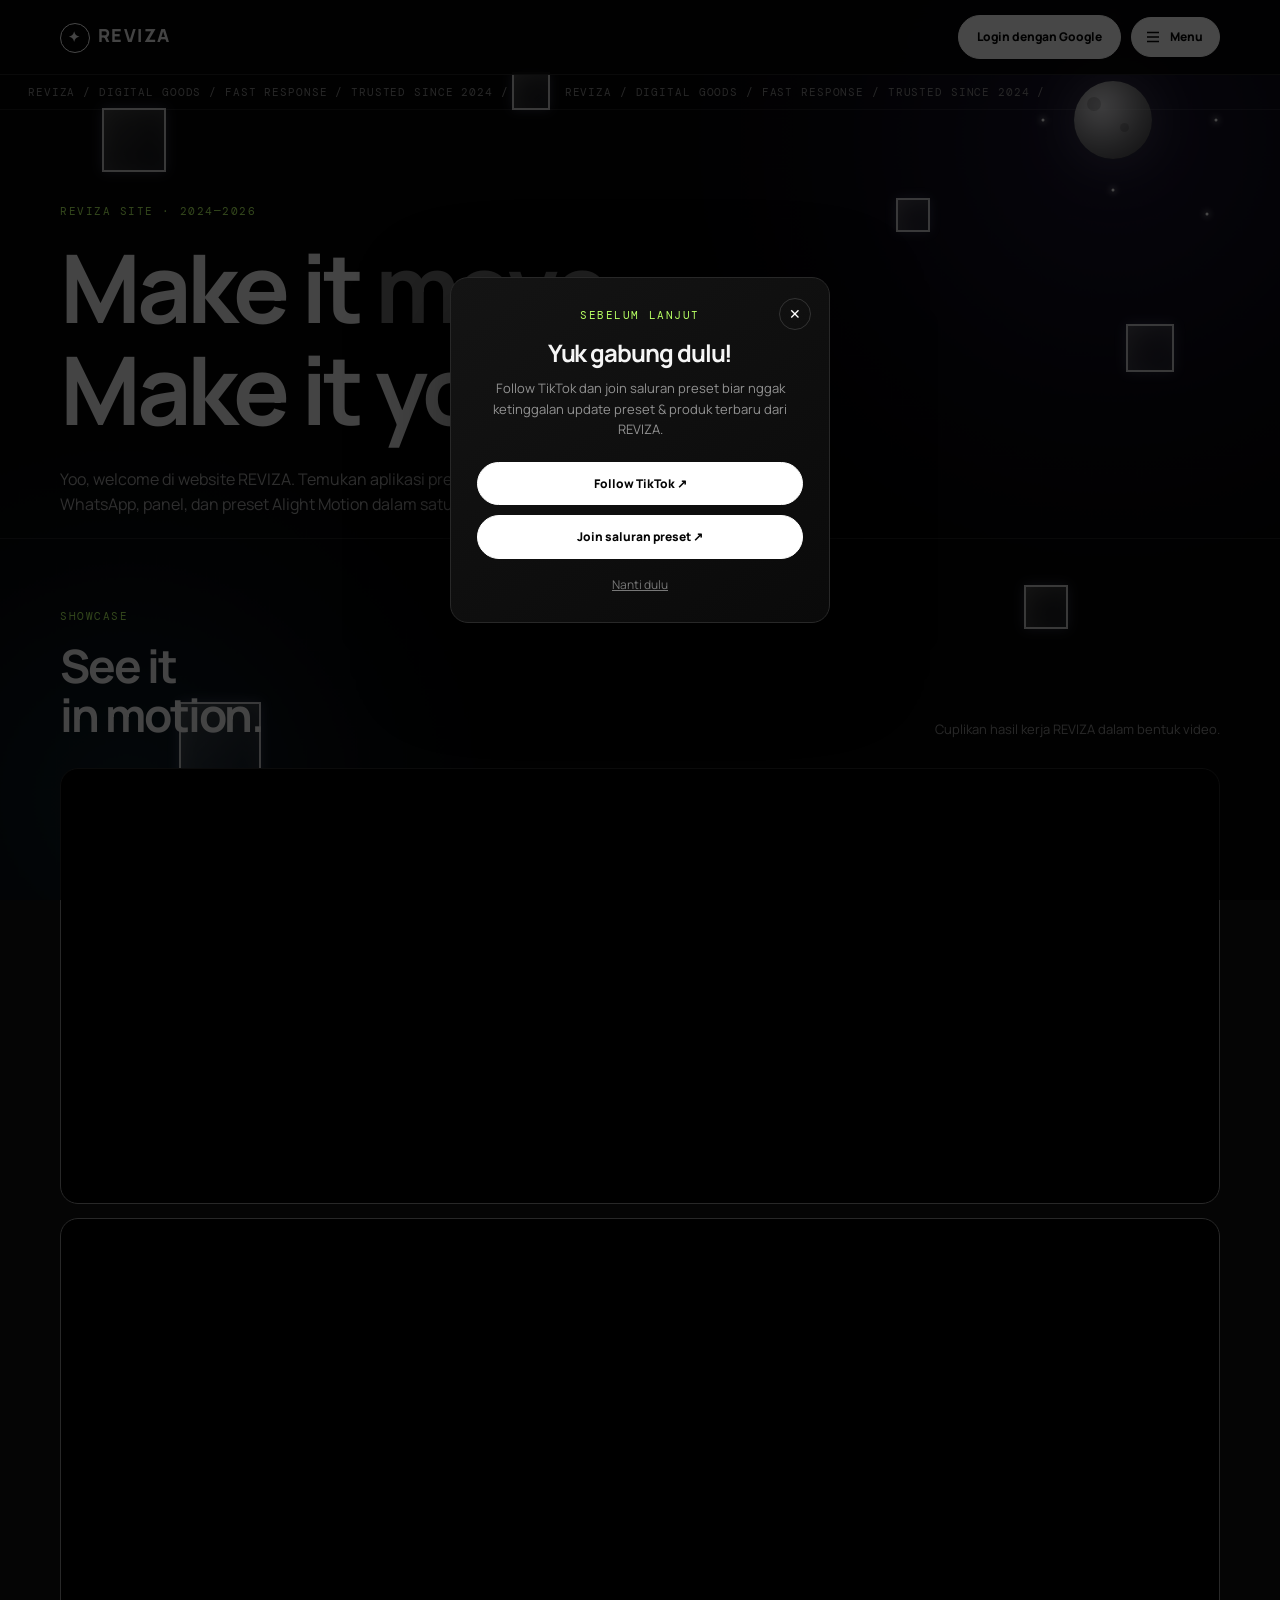
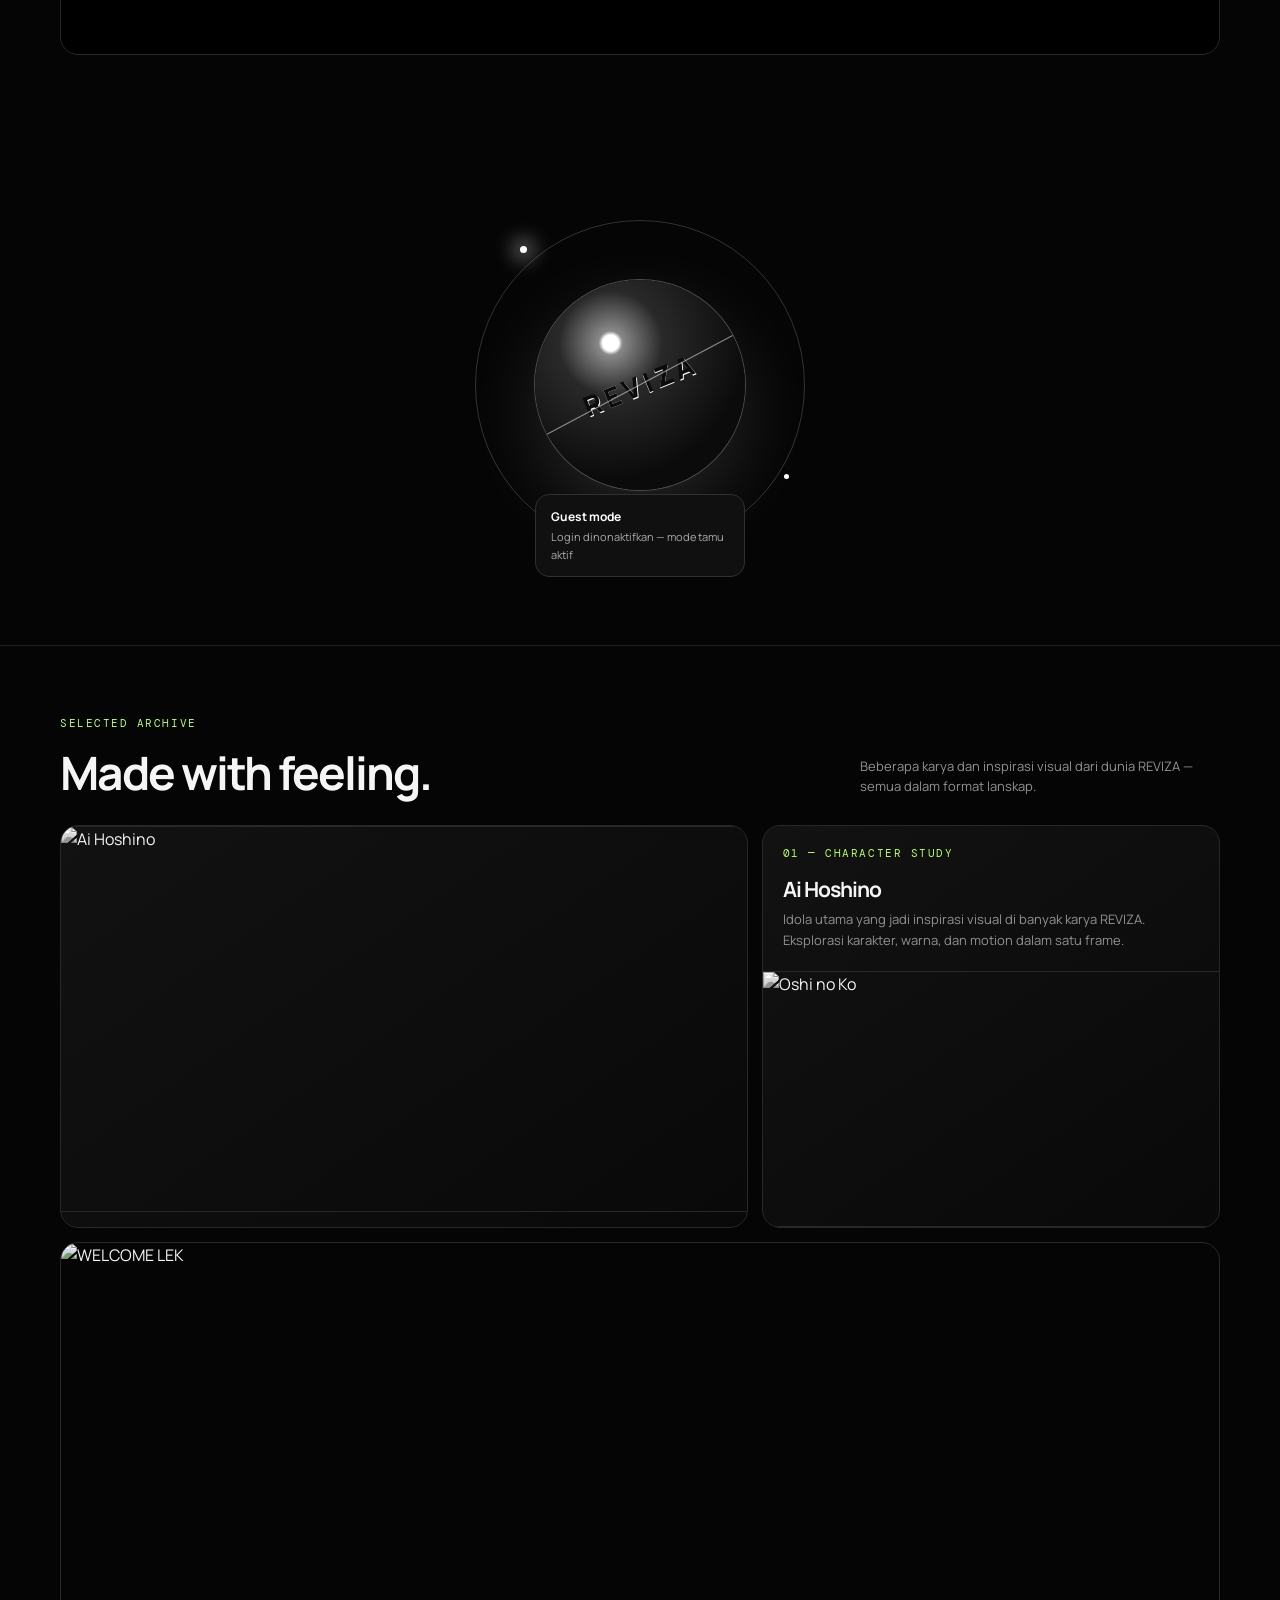
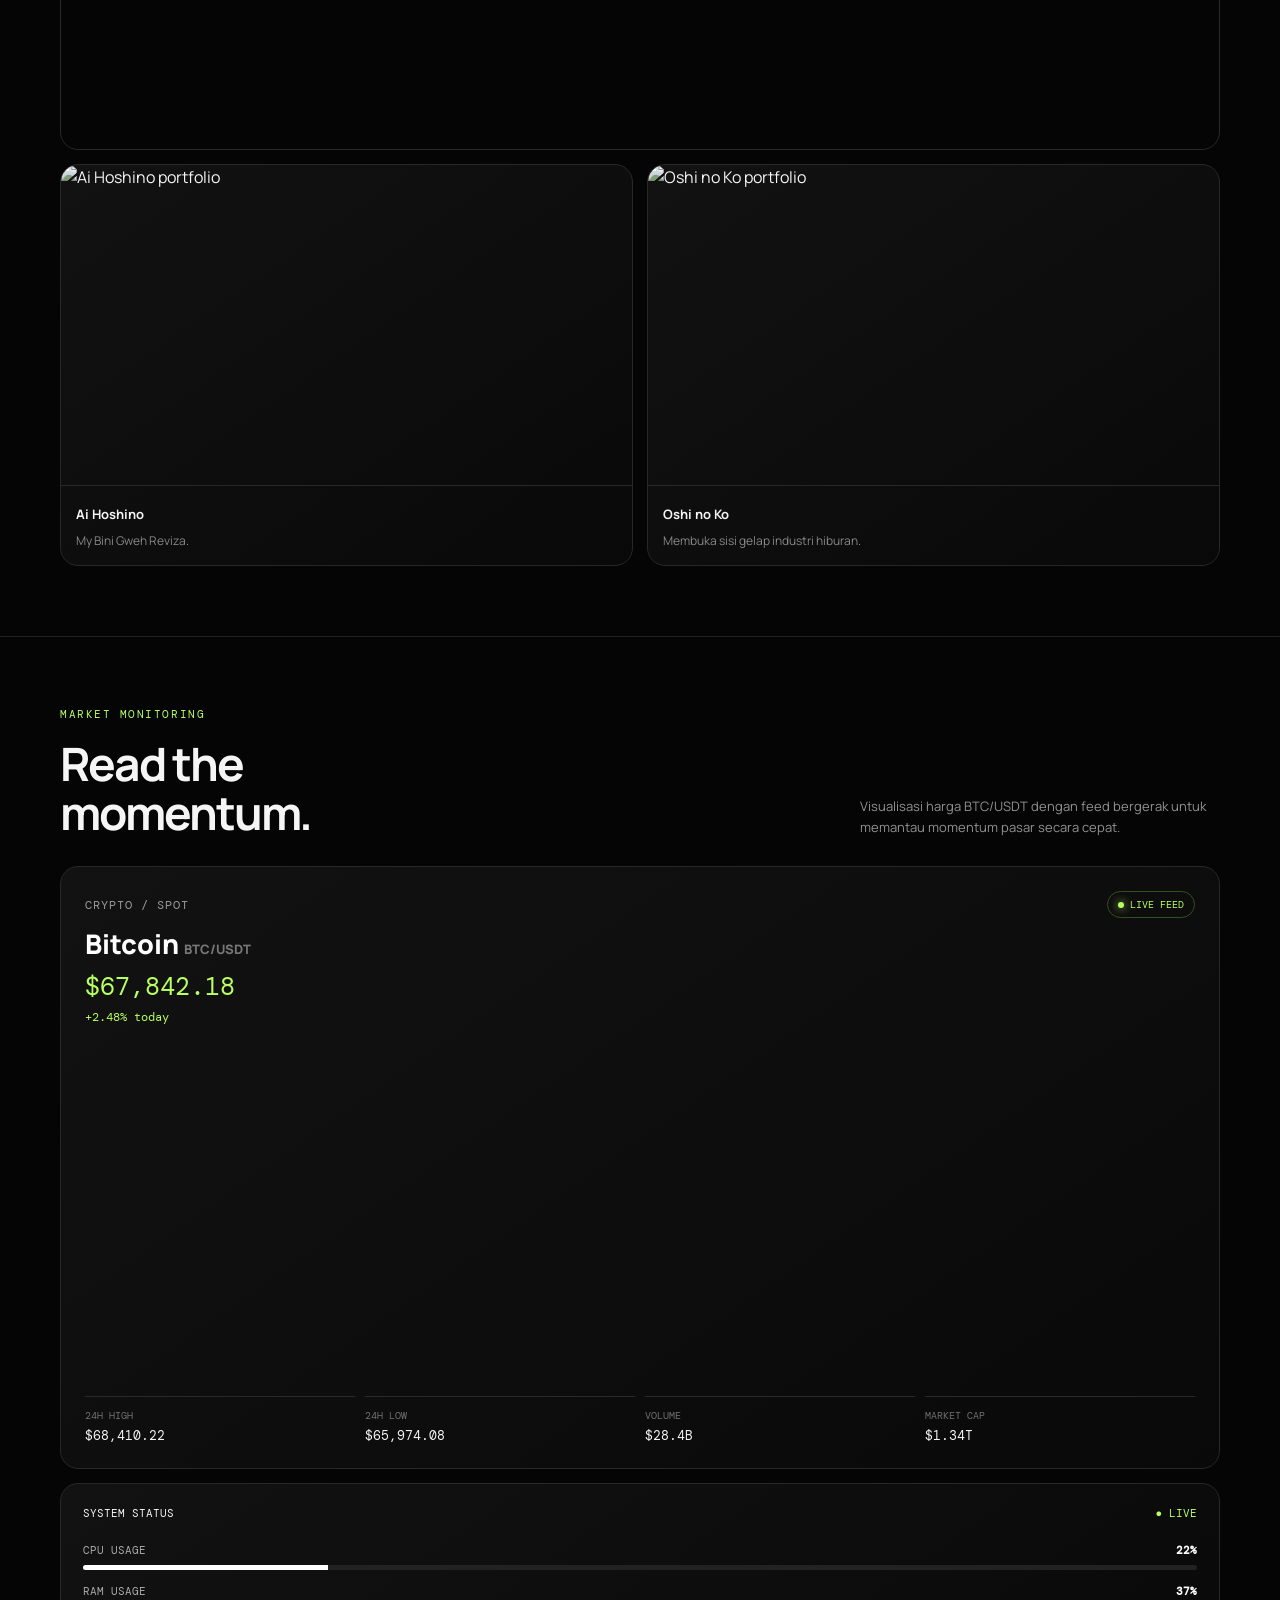
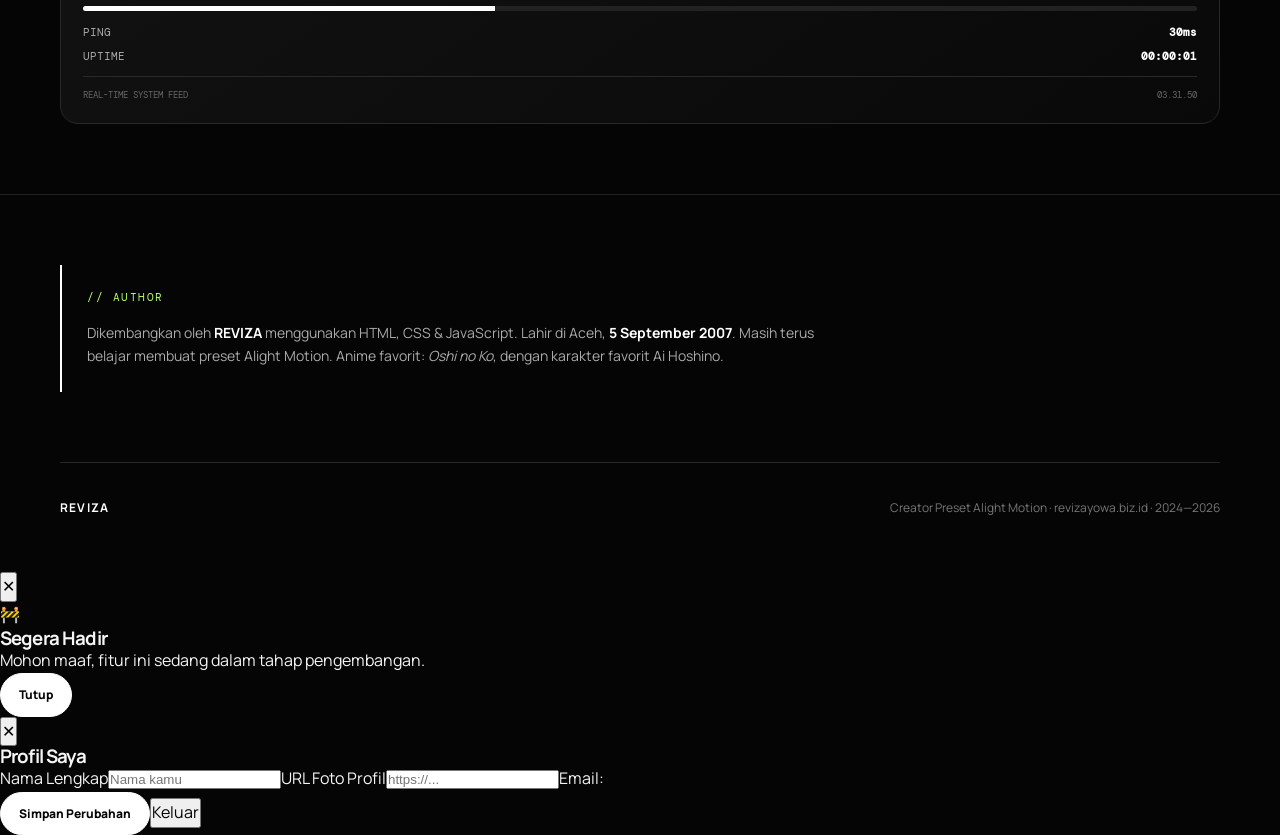
==== commit 0b4bff80: "Change image URLs for Open Graph and Twitter meta tags Updated Open Graph and Twitter image URLs." ====
--- a/index.html
+++ b/index.html
@@ -15,8 +15,8 @@
   <meta property="og:title" content="REVIZA • SITE">
   <meta property="og:description" content="SALAH SATU KEGAGALANMU DI MASA DEPAN ADALAH KERAGUANMU SAAT INI.">
   <!-- GANTI LINK — GAMBAR THUMBNAIL SHARE (og:image & twitter:image di bawah, ganti keduanya) -->
-  <meta property="og:image" content="https://d.uguu.se/pUUvDfvO.jpeg">
-  <meta property="og:image:secure_url" content="https://d.uguu.se/pUUvDfvO.jpeg">
+  <meta property="og:image" content="https://athars.space/uploads/ab0aff40.jpeg">
+  <meta property="og:image:secure_url" content="https://athars.space/uploads/ab0aff40.jpeg">
   <meta property="og:image:type" content="image/jpeg">
   <meta property="og:image:width" content="1200">
   <meta property="og:image:height" content="630">
@@ -24,7 +24,7 @@
   <meta name="twitter:card" content="summary_large_image">
   <meta name="twitter:title" content="REVIZA • SITE">
   <meta name="twitter:description" content="SALAH SATU KEGAGALANMU DI MASA DEPAN ADALAH KERAGUANMU SAAT INI.">
-  <meta name="twitter:image" content="https://d.uguu.se/pUUvDfvO.jpeg">
+  <meta name="twitter:image" content="https://athars.space/uploads/ab0aff40.jpeg">
   <meta name="twitter:image:alt" content="REVIZA WEBSITE — ZAYOWA SITE">
   <meta name="theme-color" content="#000000">
   <link rel="preconnect" href="https://fonts.googleapis.com">
@@ -401,4 +401,4 @@
   <script src="assets/js/emailjs-init.js"></script>
   <script src="assets/js/user-profile-ui.js"></script>
 </body>
-</html>+</html>
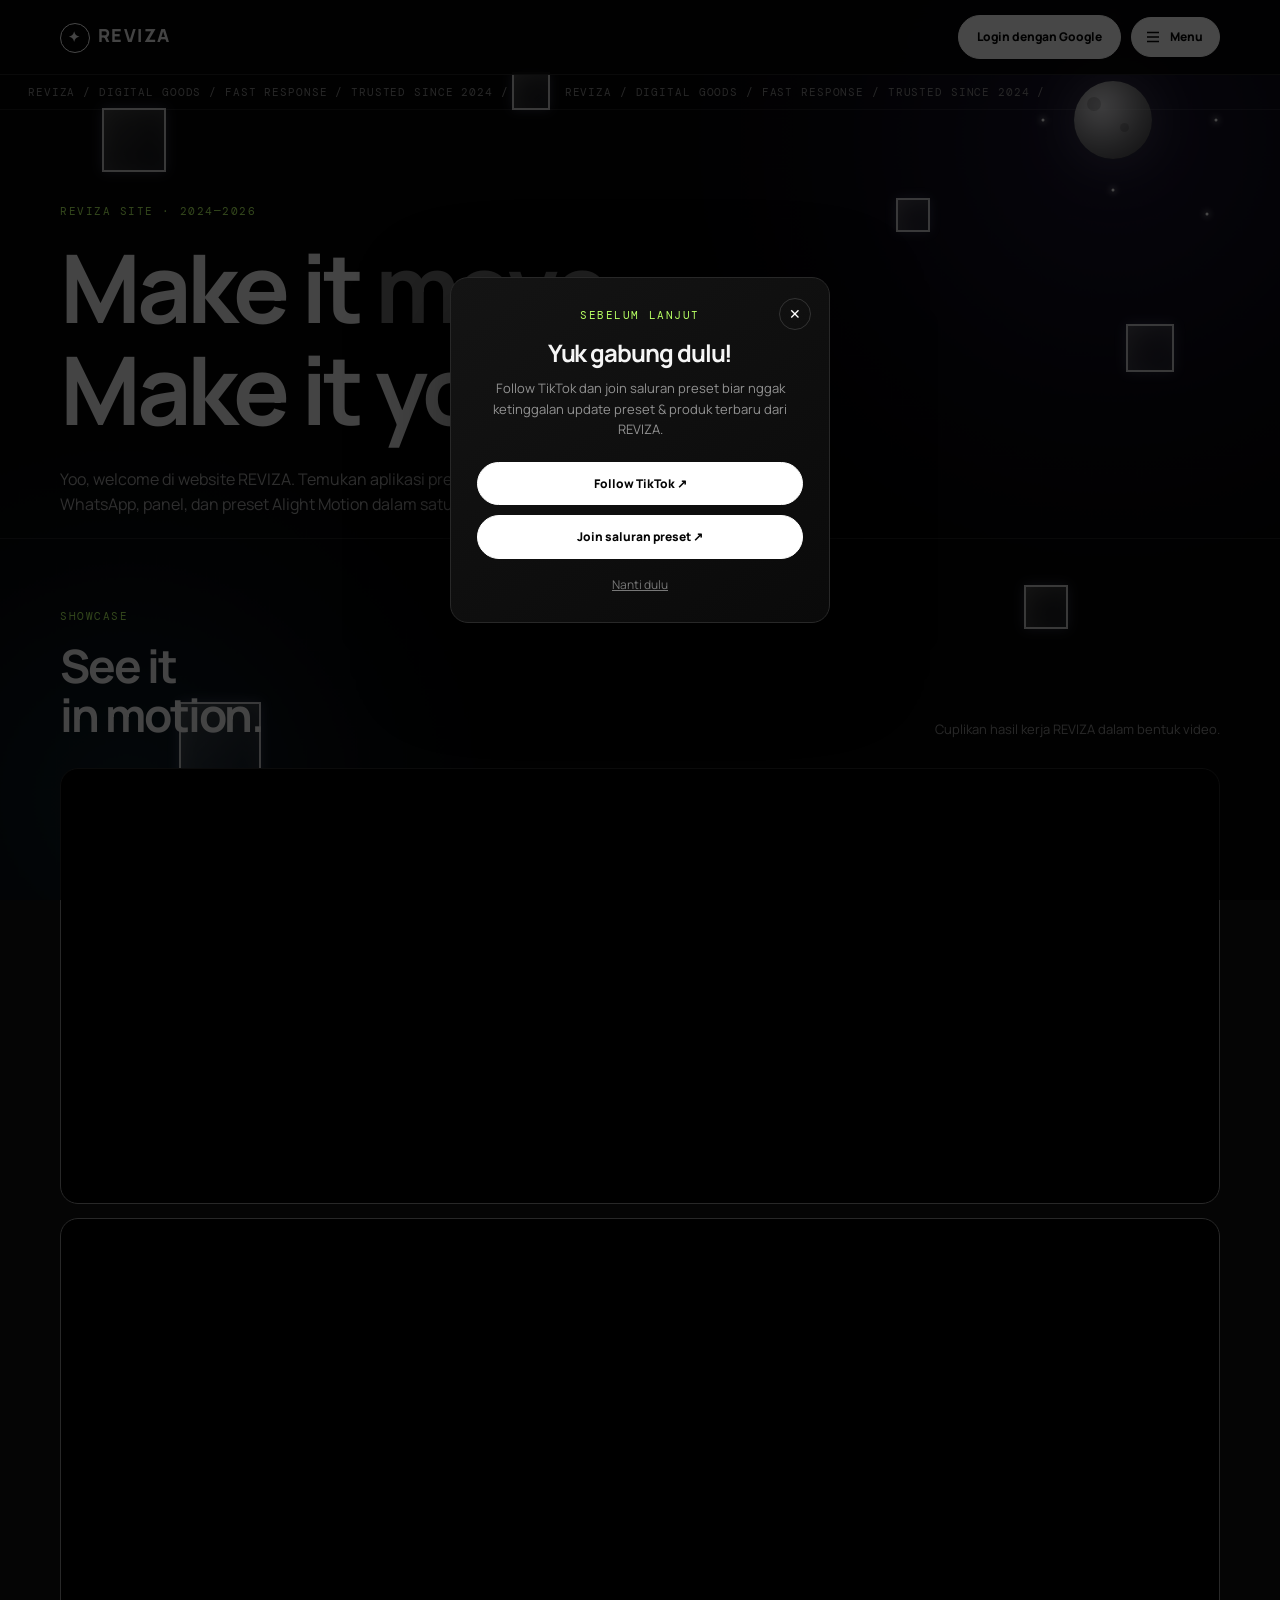
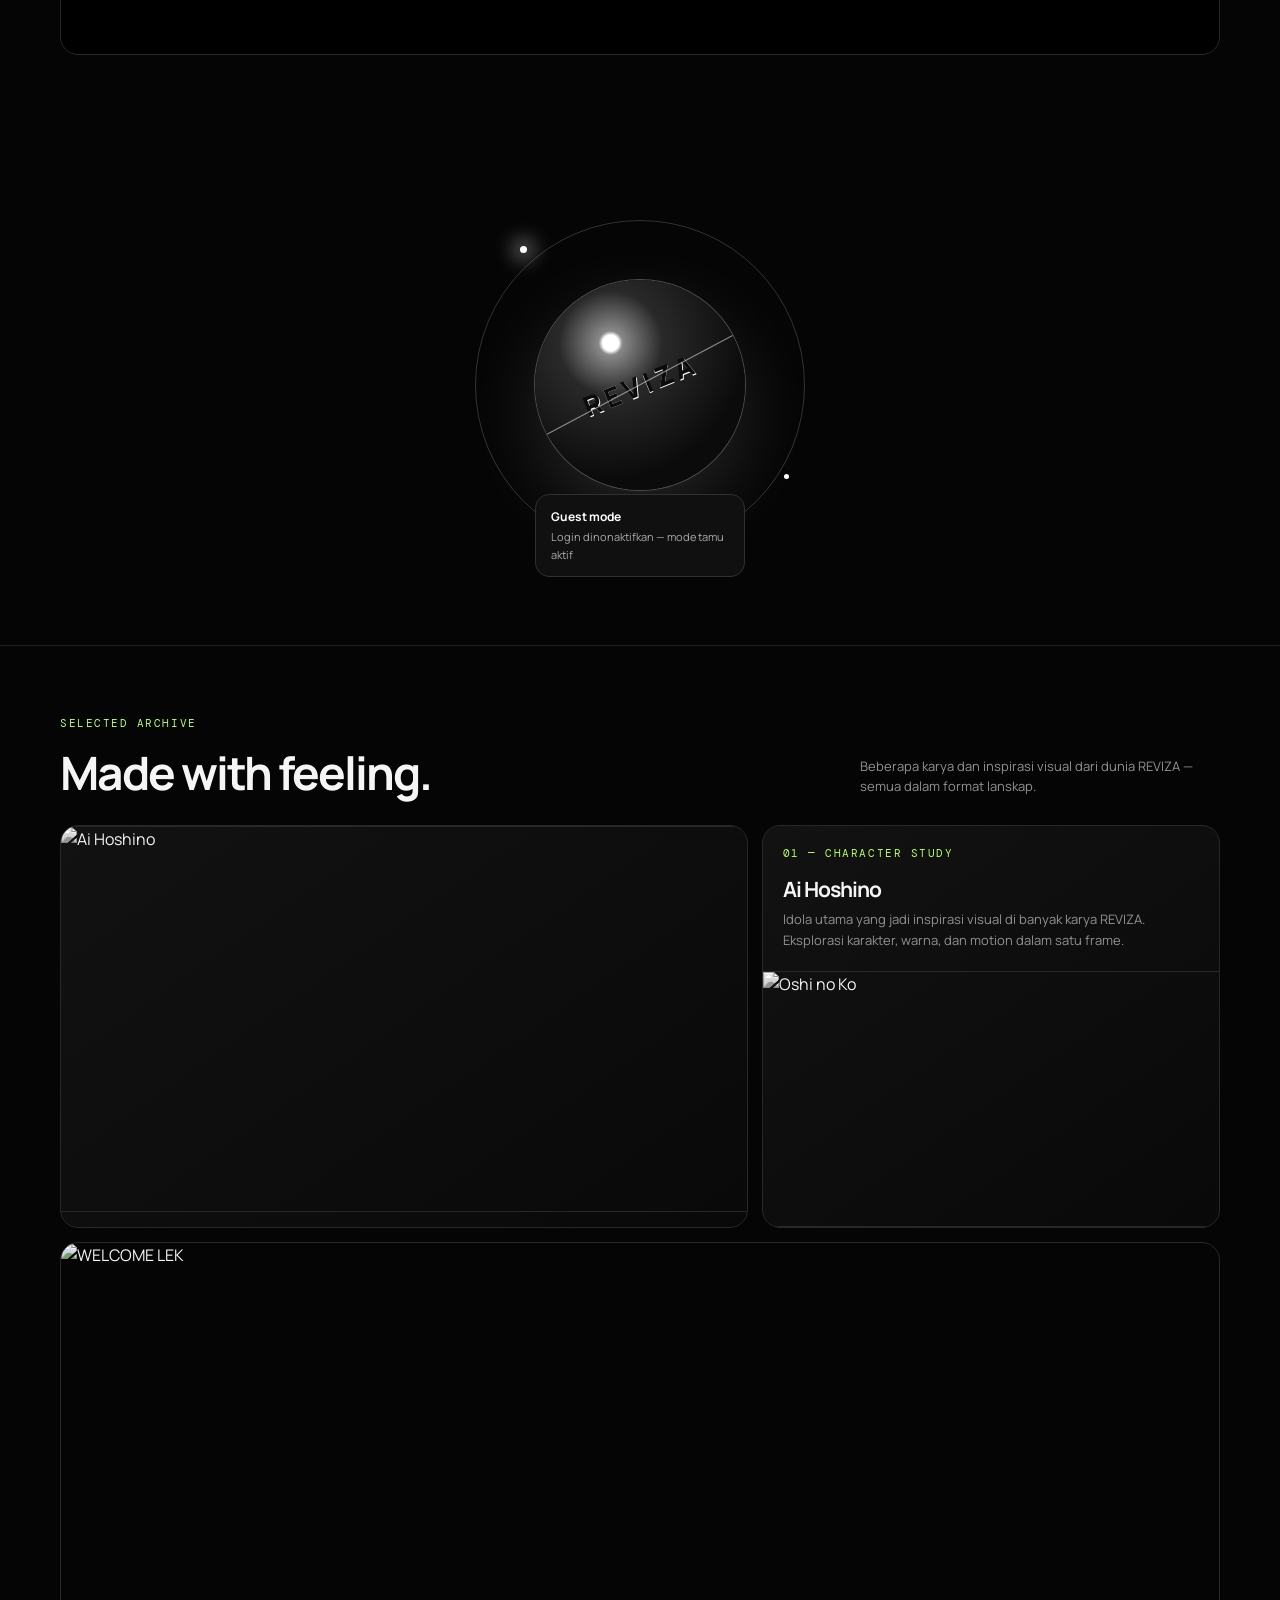
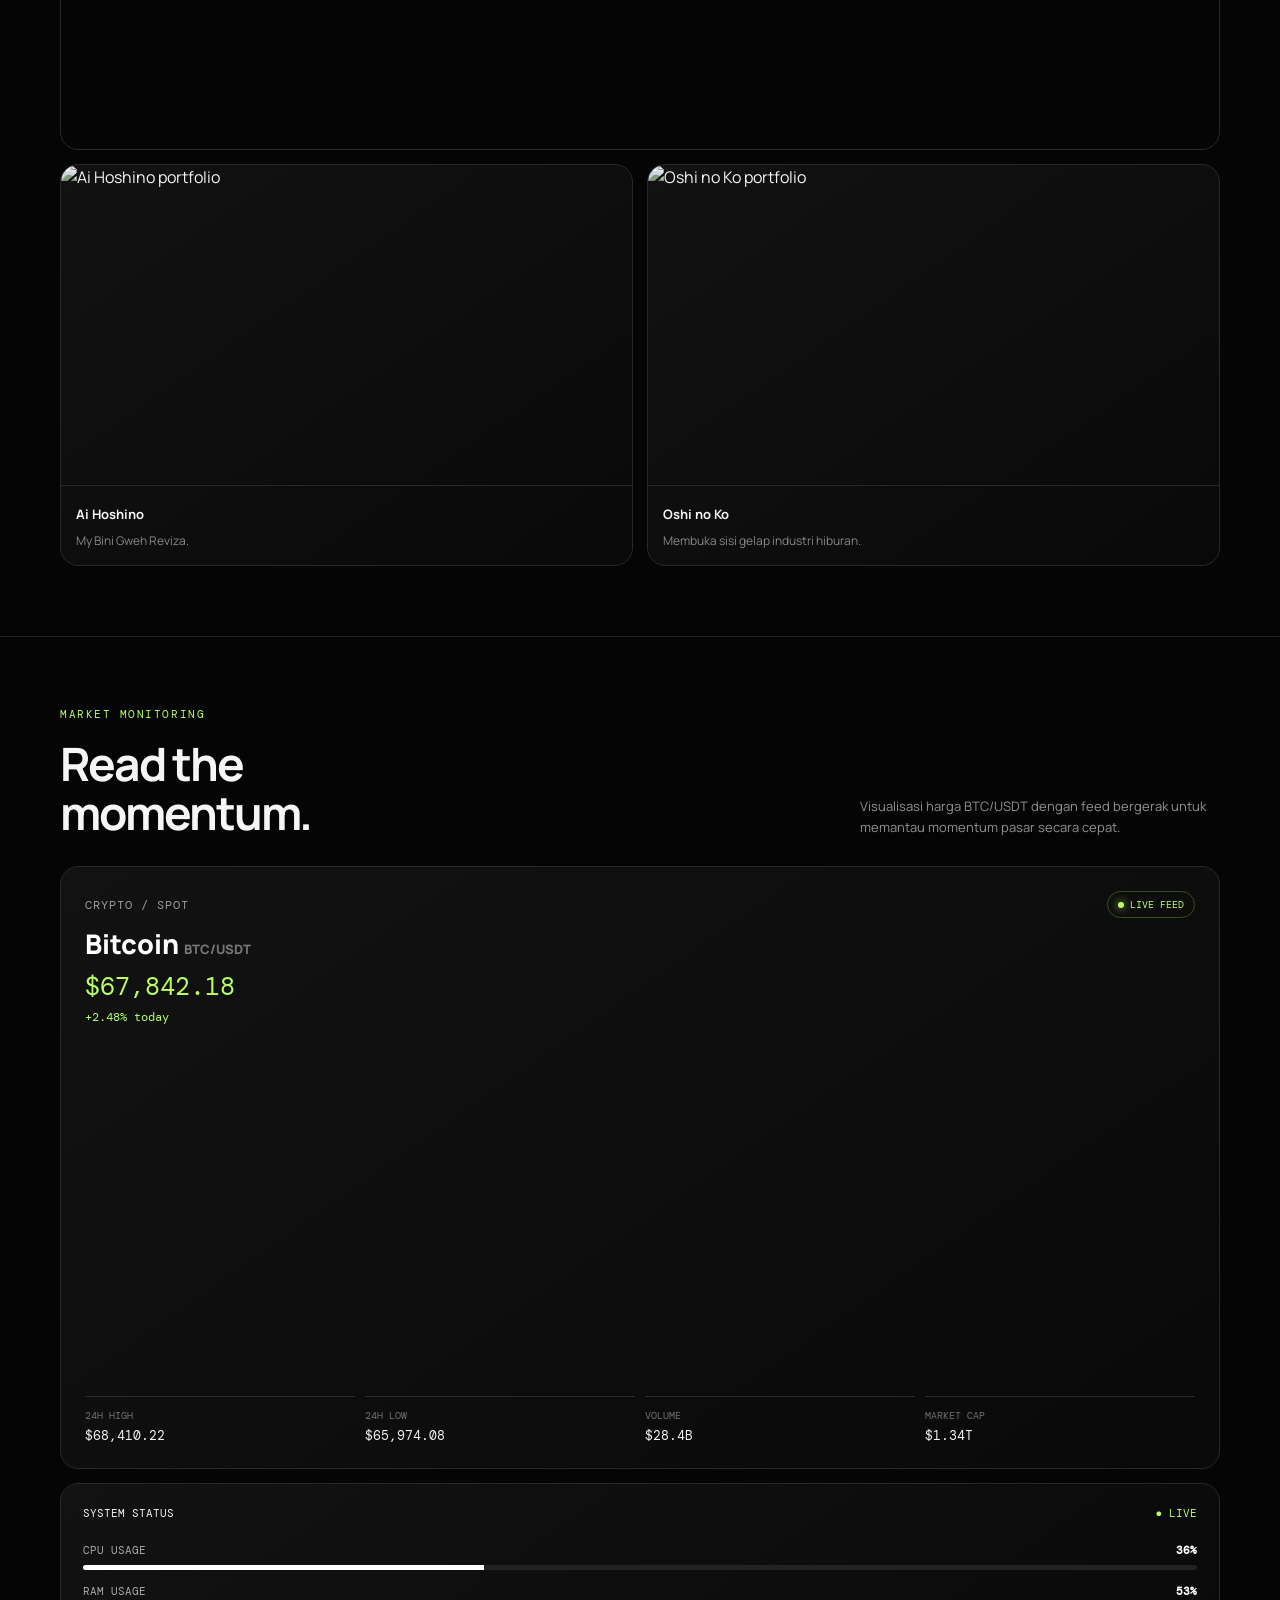
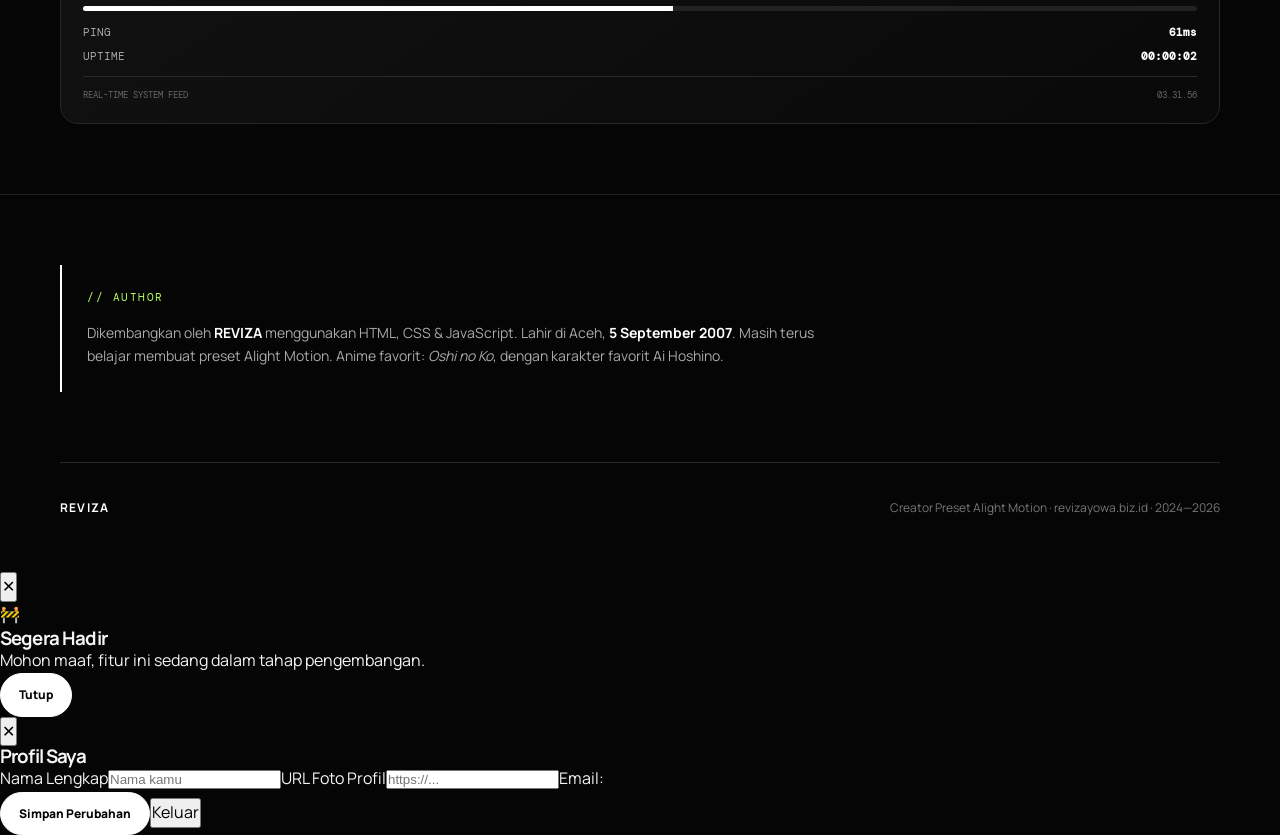
==== commit d76cf451: "Add files via upload" ====
--- a/index.html
+++ b/index.html
@@ -15,8 +15,8 @@
   <meta property="og:title" content="REVIZA • SITE">
   <meta property="og:description" content="SALAH SATU KEGAGALANMU DI MASA DEPAN ADALAH KERAGUANMU SAAT INI.">
   <!-- GANTI LINK — GAMBAR THUMBNAIL SHARE (og:image & twitter:image di bawah, ganti keduanya) -->
-  <meta property="og:image" content="https://athars.space/uploads/ab0aff40.jpeg">
-  <meta property="og:image:secure_url" content="https://athars.space/uploads/ab0aff40.jpeg">
+  <meta property="og:image" content="https://u.pone.rs/wvikpdkc.jpg">
+  <meta property="og:image:secure_url" content="https://u.pone.rs/wvikpdkc.jpg">
   <meta property="og:image:type" content="image/jpeg">
   <meta property="og:image:width" content="1200">
   <meta property="og:image:height" content="630">
@@ -24,7 +24,7 @@
   <meta name="twitter:card" content="summary_large_image">
   <meta name="twitter:title" content="REVIZA • SITE">
   <meta name="twitter:description" content="SALAH SATU KEGAGALANMU DI MASA DEPAN ADALAH KERAGUANMU SAAT INI.">
-  <meta name="twitter:image" content="https://athars.space/uploads/ab0aff40.jpeg">
+  <meta name="twitter:image" content="https://u.pone.rs/wvikpdkc.jpg">
   <meta name="twitter:image:alt" content="REVIZA WEBSITE — ZAYOWA SITE">
   <meta name="theme-color" content="#000000">
   <link rel="preconnect" href="https://fonts.googleapis.com">
@@ -261,12 +261,16 @@
   <div class="social-overlay" id="socialOverlay"></div>
   <aside class="social-drawer" id="socialDrawer" aria-label="Menu REVIZA">
     <button class="drawer-close" id="drawerClose" type="button" aria-label="Tutup menu">✕</button>
+    <div id="drawerProfileSlot"></div>
     <h2>Navigasi</h2>
     <nav class="drawer-links" id="siteNav" aria-label="Navigasi utama">
       <a href="index.html" aria-current="page">Beranda</a>
       <a href="produk.html">Produk</a>
       <a href="pay.html">Pembayaran</a>
+      <a href="jadibot.html">Jadi Bot</a>
+      <a href="profileuser.html">Profil Saya</a>
       <a href="profiledev.html">Profil Developer</a>
+      <a href="admin.html">Admin</a>
       <a href="#" data-coming-soon>FAQ</a>
       <a href="#" data-coming-soon>Syarat &amp; Ketentuan</a>
       <a href="https://wa.me/628978595858" target="_blank" rel="noopener">Kontak Admin ↗</a>
@@ -401,4 +405,4 @@
   <script src="assets/js/emailjs-init.js"></script>
   <script src="assets/js/user-profile-ui.js"></script>
 </body>
-</html>
+</html>
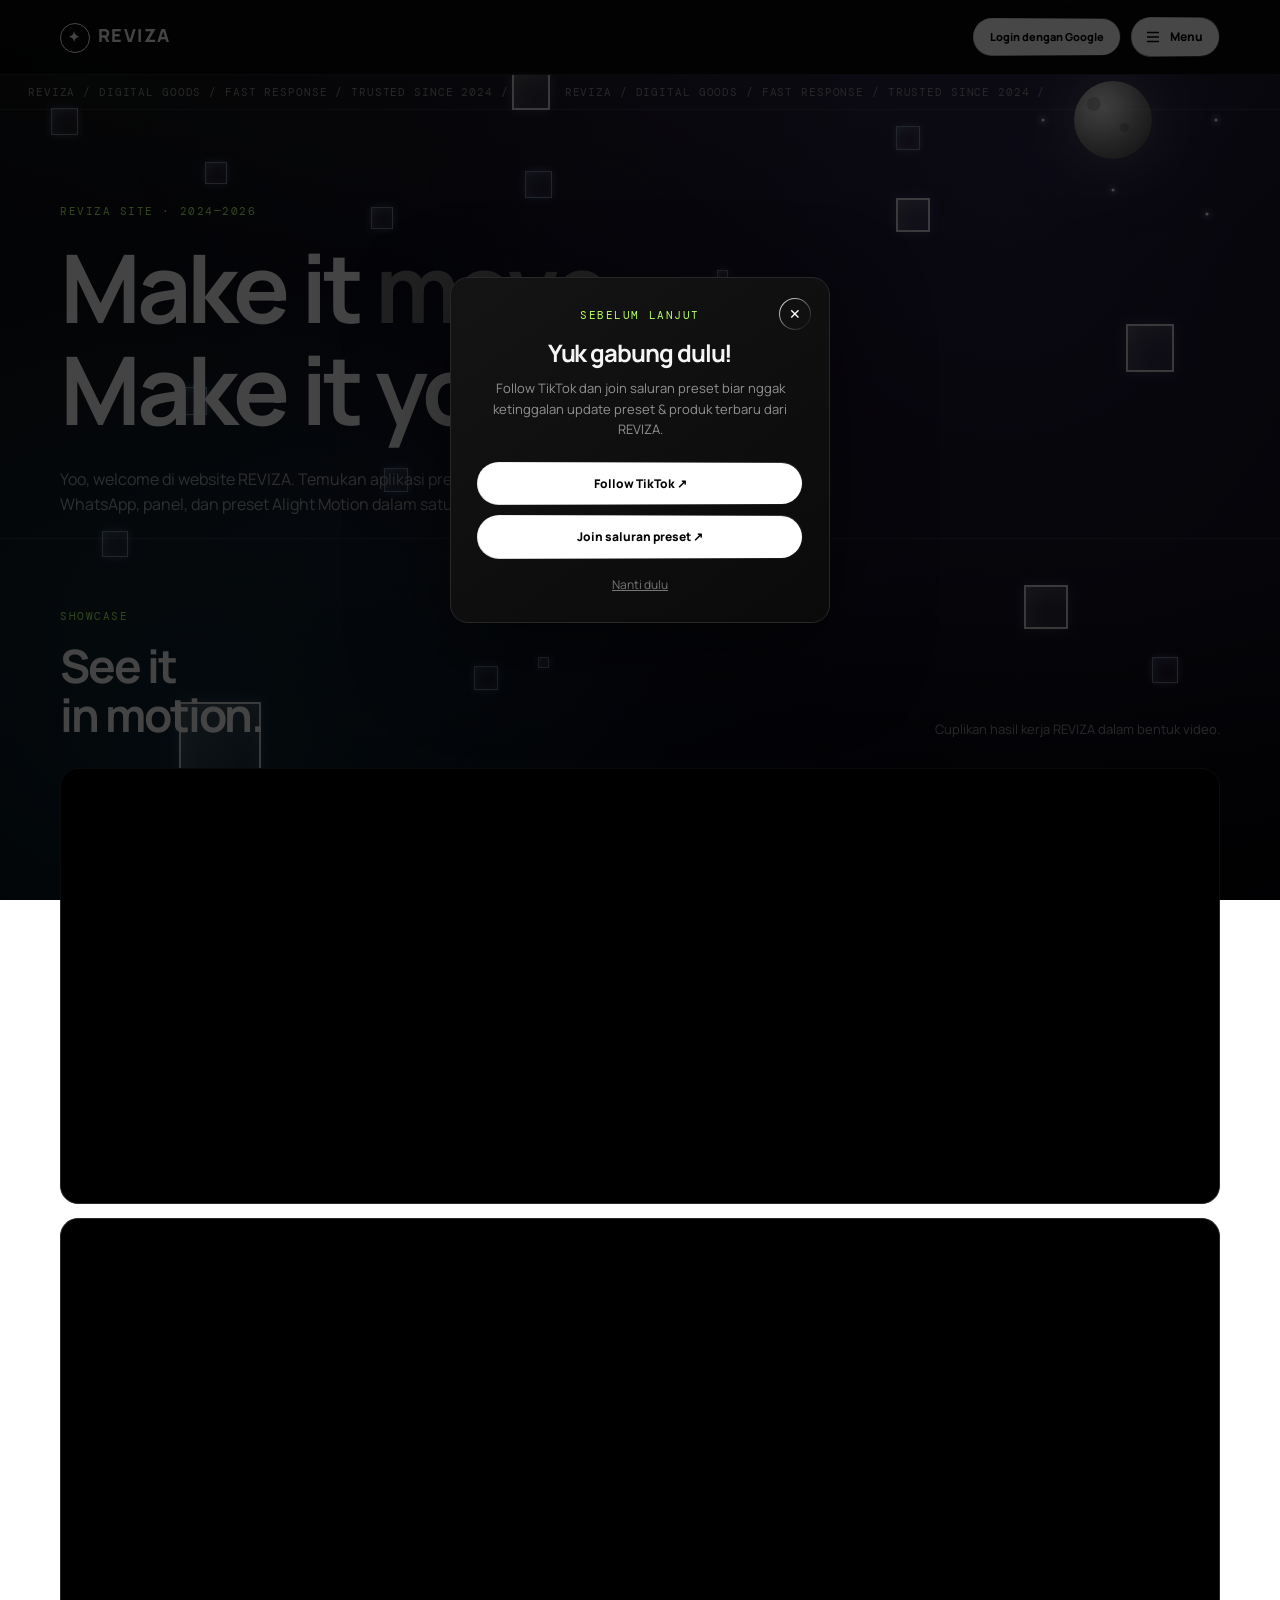
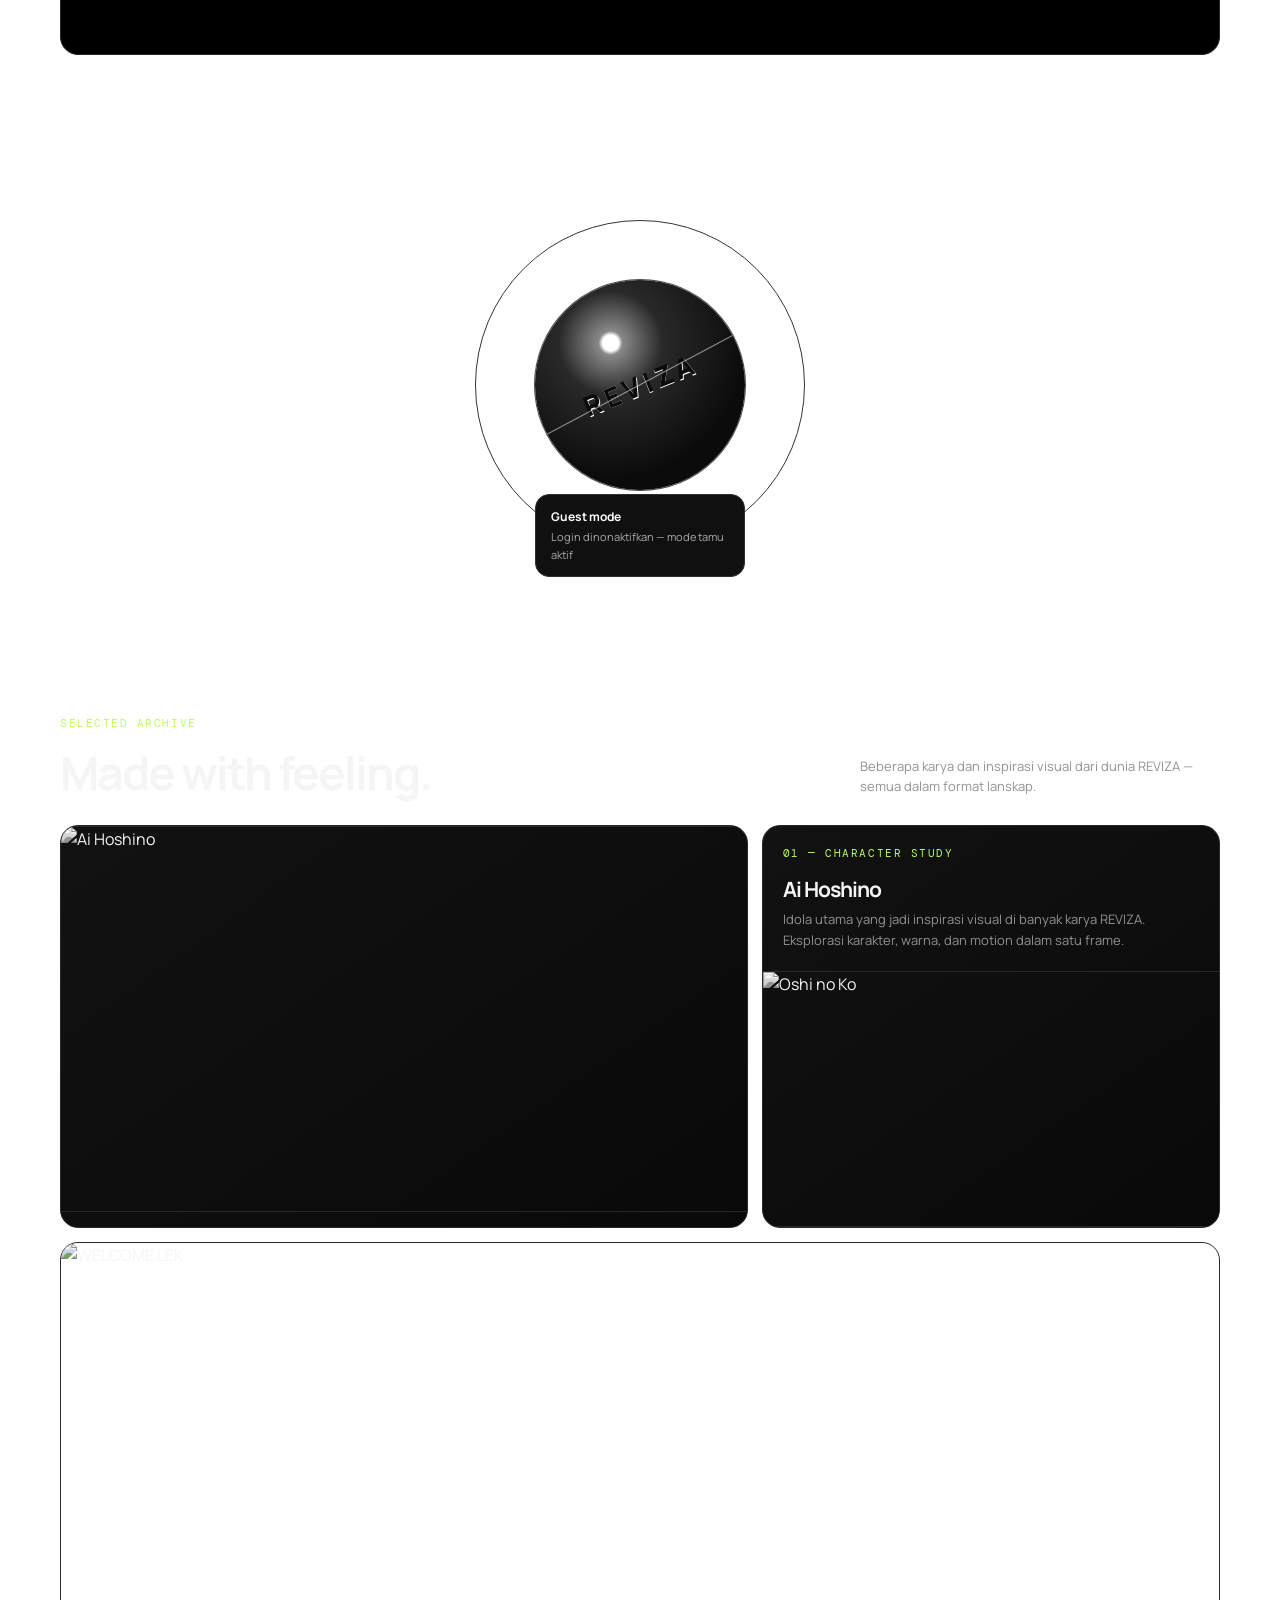
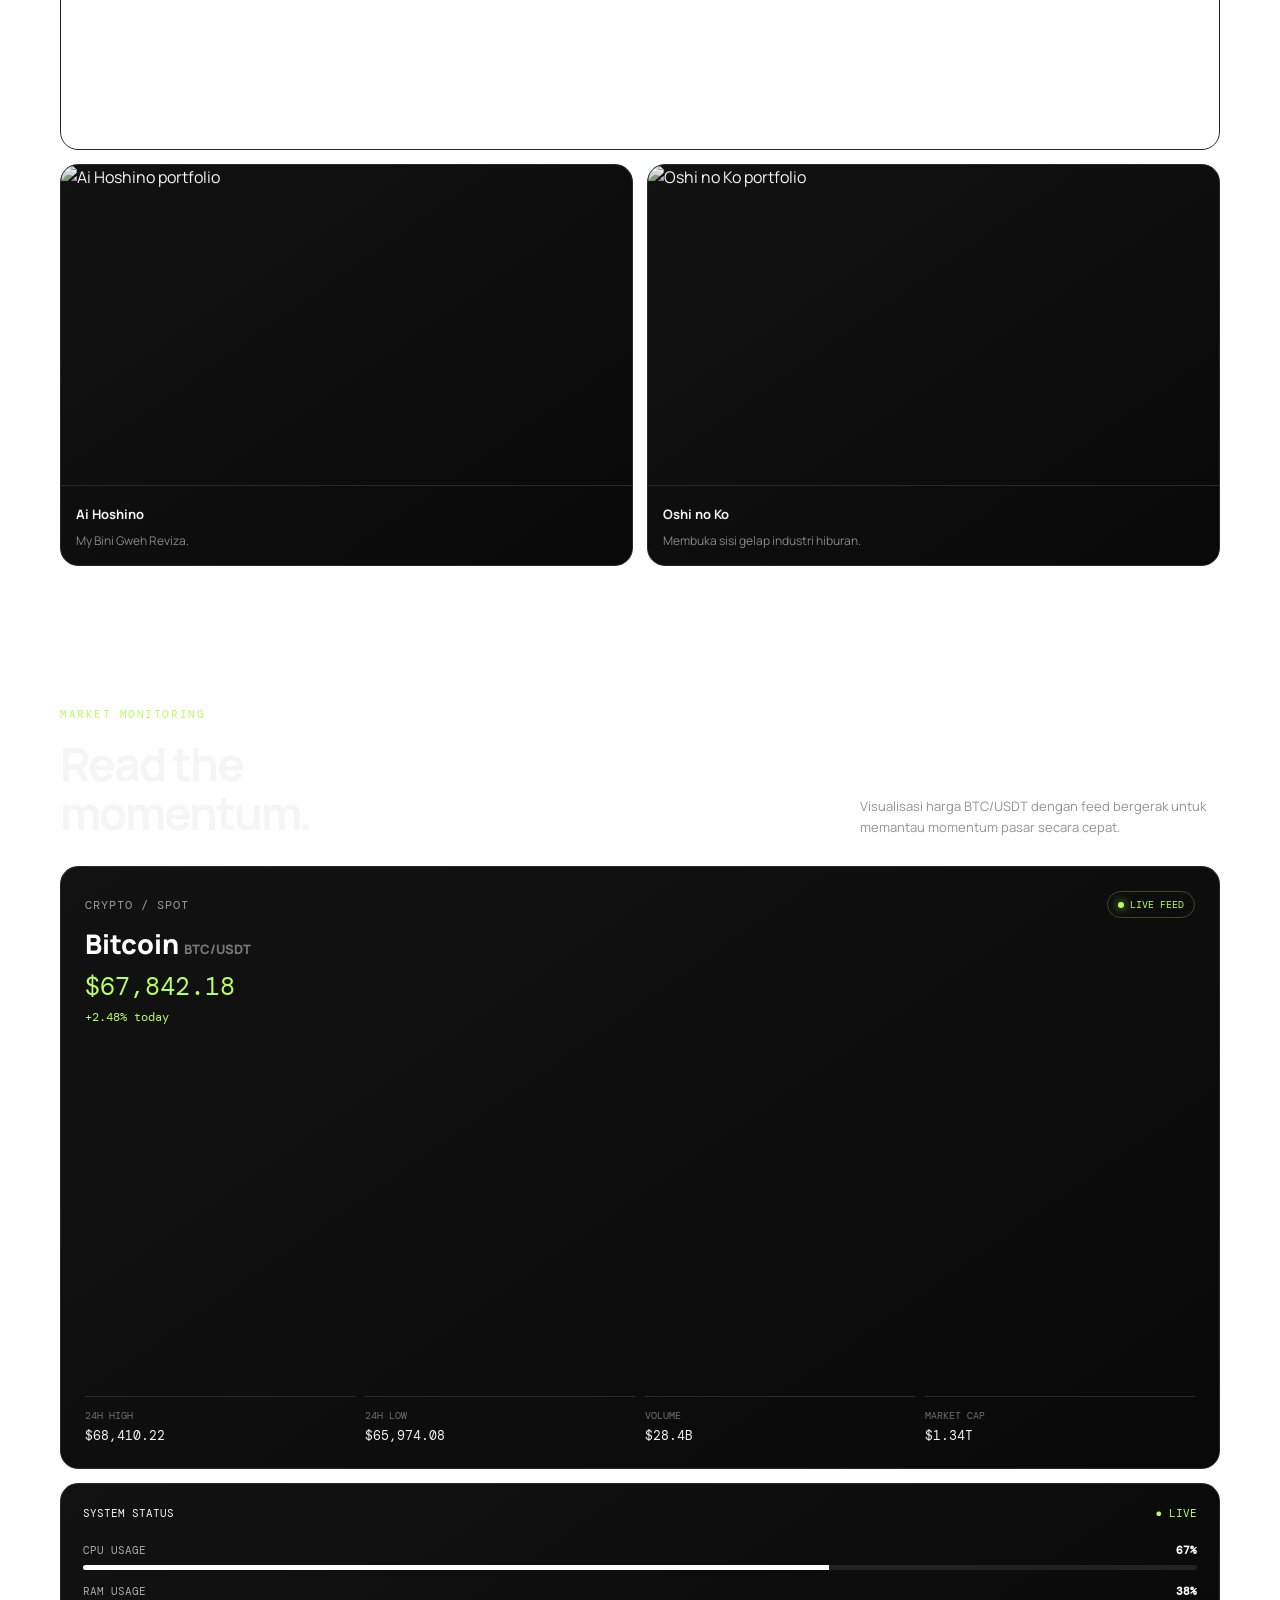
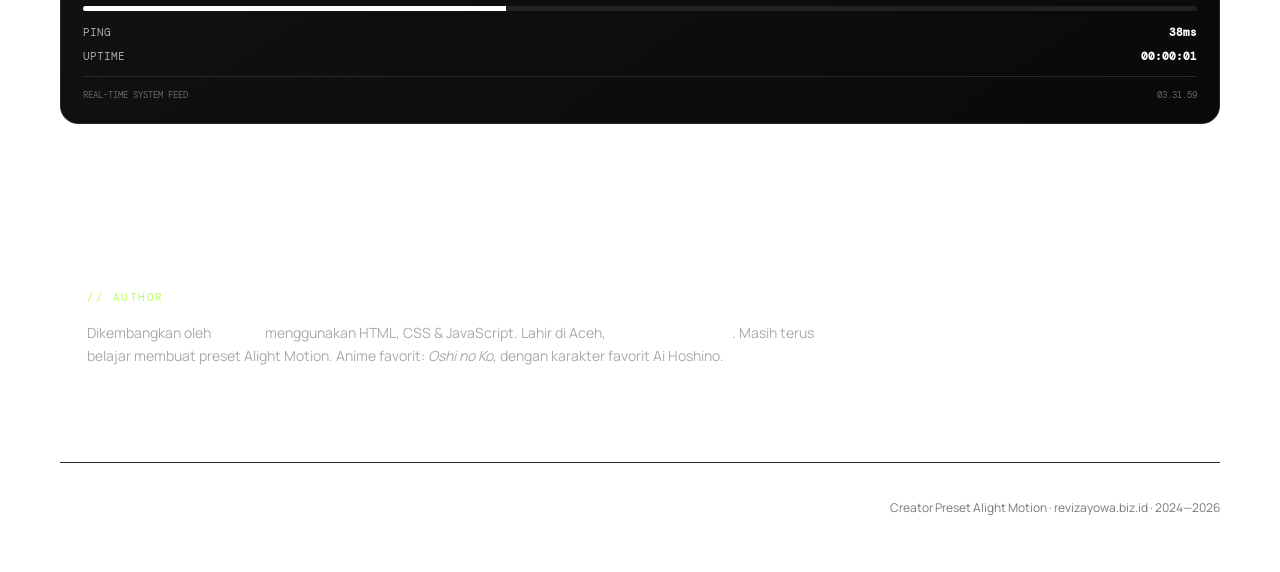
==== commit 912c630c: "Add files via upload" ====
--- a/index.html
+++ b/index.html
@@ -208,19 +208,22 @@
   </style>
   <link rel="icon" type="image/svg+xml" href="favicon.svg">
   <link rel="apple-touch-icon" href="favicon.svg">
-  <link rel="stylesheet" href="assets/css/reviza-ui.css">
+  <link rel="stylesheet" href="reviza-ui.css">
 </head>
 <body>
-  <div class="nebula-field" aria-hidden="true">
-    <div class="nebula-glow"></div>
-    <div class="nebula-glow n2"></div>
-    <div class="moon"></div>
-    <div class="star-orbit orbit-a"><i></i><i></i></div>
-    <div class="star-orbit orbit-b"><i></i><i></i></div>
-    <div class="star-orbit orbit-c"><i></i><i></i></div>
+  <div id="loading" aria-live="polite">
+    <div class="loading-box">
+      <svg class="loading-svg" viewBox="0 0 100 100" width="76" height="76" aria-hidden="true">
+        <polygon class="loading-hex" points="50,6 90,28 90,72 50,94 10,72 10,28"></polygon>
+        <polygon class="loading-hex-inner" points="50,26 72,38 72,62 50,74 28,62 28,38"></polygon>
+        <circle class="loading-core" cx="50" cy="50" r="4"></circle>
+      </svg>
+      <div class="loading-word">REVIZA</div>
+      <div class="loading-kicker">SITE &middot; LOADING</div>
+      <div class="loading-status" id="loadingStatus">Menginisialisasi sistem...</div>
+      <div class="loading-progress"><span id="loadingBar"></span></div>
+    </div>
   </div>
-  <div class="cube-field" aria-hidden="true">
-    <div class="cube c1" style="--s:64px"><i class="f1"></i><i class="f2"></i><i class="f3"></i><i class="f4"></i><i class="f5"></i><i class="f6"></i></div>
     <div class="cube c2" style="--s:44px"><i class="f1"></i><i class="f2"></i><i class="f3"></i><i class="f4"></i><i class="f5"></i><i class="f6"></i></div>
     <div class="cube c3" style="--s:82px"><i class="f1"></i><i class="f2"></i><i class="f3"></i><i class="f4"></i><i class="f5"></i><i class="f6"></i></div>
     <div class="cube c4" style="--s:34px"><i class="f1"></i><i class="f2"></i><i class="f3"></i><i class="f4"></i><i class="f5"></i><i class="f6"></i></div>
@@ -235,14 +238,6 @@
   <div class="lightbox-overlay" id="lightboxOverlay">
     <button class="lightbox-close" id="lightboxClose" type="button" aria-label="Tutup">✕</button>
     <img id="lightboxImg" src="" alt="">
-  </div>
-  <div id="loading" aria-live="polite">
-    <div class="loading-box">
-      <div class="loading-orbit"><strong>REVIZA</strong></div>
-      <div class="loading-kicker">REVIZA SITE · LOADING</div>
-      <div class="loading-status" id="loadingStatus">Menginisialisasi sistem...</div>
-      <div class="loading-progress"><span id="loadingBar"></span></div>
-    </div>
   </div>
   <div class="social-overlay" id="followOverlay"></div>
   <div class="follow-popup" id="followPopup" role="dialog" aria-modal="true" aria-label="Ajakan follow REVIZA">
@@ -367,16 +362,14 @@
     socialOverlay.addEventListener("click",closeDrawer);
     drawerClose.addEventListener("click",closeDrawer);
     document.addEventListener("keydown",e=>{if(e.key==="Escape")closeDrawer();});
-    /* ===== LOADING SCREEN + POPUP FOLLOW ===== */
-    const loading=document.getElementById("loading"),loadingBar=document.getElementById("loadingBar"),loadingStatus=document.getElementById("loadingStatus");
+    /* ===== POPUP FOLLOW — muncul setelah loading screen (reviza-core.js) selesai ===== */
     const followPopup=document.getElementById("followPopup"),followOverlay=document.getElementById("followOverlay"),followClose=document.getElementById("followClose"),followSkip=document.getElementById("followSkip");
     const openFollowPopup=()=>{followPopup.classList.add("open");followOverlay.classList.add("show");lockScroll();};
     const closeFollowPopup=()=>{followPopup.classList.remove("open");followOverlay.classList.remove("show");unlockScroll();};
     followClose.addEventListener("click",closeFollowPopup);
     followSkip.addEventListener("click",closeFollowPopup);
     followOverlay.addEventListener("click",closeFollowPopup);
-    let loadingProgress=0;
-    const loadingTimer=setInterval(()=>{loadingProgress=Math.min(100,loadingProgress+Math.ceil(Math.random()*18));loadingBar.style.width=loadingProgress+"%";loadingStatus.textContent=loadingProgress<45?"Memuat aset visual...":loadingProgress<80?"Menyiapkan fitur REVIZA...":"Sistem siap digunakan";if(loadingProgress>=100){clearInterval(loadingTimer);setTimeout(()=>{loading.classList.add("hide");setTimeout(openFollowPopup,320);},180)}},90);
+    document.addEventListener("reviza:ready",()=>{setTimeout(openFollowPopup,320);});
      /* ===== LIGHTBOX FOTO — klik gambar buat lihat versi besar (kayak preview gambar di WA) ===== */
      const lightboxOverlay=document.getElementById("lightboxOverlay"),lightboxImg=document.getElementById("lightboxImg"),lightboxClose=document.getElementById("lightboxClose");
      function openLightbox(src,alt){if(!src)return;lightboxImg.src=src;lightboxImg.alt=alt||"";lightboxOverlay.classList.add("show");document.body.style.overflow="hidden";}
@@ -398,11 +391,12 @@
     setInterval(()=>{const last=values[values.length-1],next=Number((last+(Math.random()-.42)*260).toFixed(2));values.push(next);values.shift();labels.push(new Date().toLocaleTimeString("en-US",{hour:"2-digit",minute:"2-digit"}));labels.shift();chart.update();const price=document.getElementById("btcPrice"),change=document.getElementById("btcChange");price.textContent="$"+next.toLocaleString("en-US",{minimumFractionDigits:2,maximumFractionDigits:2});const changeValue=((next-values[0])/values[0]*100);change.textContent=`${changeValue>=0?"+":""}${changeValue.toFixed(2)}% today`;change.style.color=changeValue>=0?"#b7ff63":"#ff7373";document.getElementById("highValue").textContent="$"+Math.max(...values).toLocaleString("en-US",{minimumFractionDigits:2});document.getElementById("lowValue").textContent="$"+Math.min(...values).toLocaleString("en-US",{minimumFractionDigits:2})},2600);
   </script>
   <!-- ===== SISTEM BARU: anti-copy, modal FAQ/S&K, Firebase Auth + profil, EmailJS ===== -->
-  <script src="assets/js/anti-copy.js"></script>
-  <script src="assets/js/ui-modals.js"></script>
-  <script type="module" src="assets/js/firebase-init.js"></script>
+  <script src="reviza-core.js"></script>
+  <script src="anti-copy.js"></script>
+  <script src="ui-modals.js"></script>
+  <script type="module" src="firebase-init.js"></script>
   <script src="https://cdn.jsdelivr.net/npm/@emailjs/browser@4/dist/email.min.js"></script>
-  <script src="assets/js/emailjs-init.js"></script>
-  <script src="assets/js/user-profile-ui.js"></script>
+  <script src="emailjs-init.js"></script>
+  <script src="user-profile-ui.js"></script>
 </body>
 </html>
--- a/reviza-ui.css
+++ b/reviza-ui.css
@@ -0,0 +1,178 @@
+/* ==========================================================================
+   REVIZA UI — satu file gaya bersama untuk SEMUA halaman (di-link sebagai
+   "reviza-ui.css" di root, tidak ada folder lagi). File ini dimuat SETELAH
+   blok <style> bawaan tiap halaman, jadi aturan di sini otomatis menang
+   kalau nama class-nya sama — artinya semua efek global (nebula, hologram,
+   loading screen, background, tombol) cukup diubah DI SATU TEMPAT INI saja,
+   tidak perlu edit satu-satu tiap halaman lagi.
+   ========================================================================== */
+
+/* ---- ANTI-SALIN TEKS (lihat juga anti-copy.js) ---- */
+html,body{
+  -webkit-user-select:none;-moz-user-select:none;-ms-user-select:none;user-select:none;
+  -webkit-touch-callout:none;
+}
+input,textarea,[contenteditable],[contenteditable="true"],[data-copyable]{
+  -webkit-user-select:text;-moz-user-select:text;-ms-user-select:text;user-select:text;
+  -webkit-touch-callout:default;
+}
+a,button,.btn,input,textarea,select,[role="button"]{cursor:pointer}
+input,textarea{cursor:text}
+
+/* ==========================================================================
+   1) BACKGROUND — gradasi hitam ke abu-abu gelap, berlaku di semua halaman
+   ========================================================================== */
+body{
+  background:
+    radial-gradient(120% 65% at 50% -8%, rgba(255,255,255,.05), transparent 60%),
+    linear-gradient(180deg,#131314 0%,#0a0a0b 30%,#0d0d0e 62%,#000 100%);
+  background-attachment:fixed;
+  transition:opacity .3s ease;
+}
+
+/* ==========================================================================
+   2) NEBULA — diperbesar & sedikit lebih terang dari versi sebelumnya
+   ========================================================================== */
+.nebula-field{position:fixed;inset:0;z-index:0;pointer-events:none;overflow:hidden;transform:translateZ(0)}
+.nebula-glow{position:absolute;width:135vmax;height:135vmax;border-radius:50%;top:-52vmax;right:-46vmax;background:radial-gradient(circle at 50% 50%,rgba(130,100,255,.22),rgba(80,50,200,.07) 45%,transparent 72%);animation:nebulaDrift 46s ease-in-out infinite;will-change:transform}
+.nebula-glow.n2{width:118vmax;height:118vmax;left:-44vmax;bottom:-48vmax;top:auto;right:auto;background:radial-gradient(circle at 50% 50%,rgba(60,180,255,.18),rgba(40,100,200,.06) 45%,transparent 72%);animation-duration:58s;animation-direction:reverse}
+@keyframes nebulaDrift{0%,100%{transform:translate3d(0,0,0) scale(1)}50%{transform:translate3d(-4%,3%,0) scale(1.1)}}
+.moon{position:absolute;top:9%;right:10%;width:78px;height:78px;border-radius:50%;background:radial-gradient(circle at 35% 32%,#fdfdfd 0%,#d8d8d8 22%,#8f8f8f 55%,#3a3a3a 100%);box-shadow:0 0 44px 8px rgba(255,255,255,.18),0 0 100px 24px rgba(170,170,255,.1);opacity:.88}
+.moon:before,.moon:after{content:"";position:absolute;border-radius:50%;background:rgba(0,0,0,.18)}
+.moon:before{width:14px;height:14px;top:16px;left:13px}
+.moon:after{width:9px;height:9px;top:42px;left:46px}
+.star-orbit{position:absolute;border-radius:50%;pointer-events:none}
+.star-orbit i{position:absolute;width:3px;height:3px;background:#fff;border-radius:50%;box-shadow:0 0 6px 1px rgba(255,255,255,.65)}
+.orbit-a{width:140px;height:140px;top:calc(9% - 31px);right:calc(10% - 31px);animation:orbitSpin 20s linear infinite}
+.orbit-a i:nth-child(1){top:50%;left:0;transform:translate(-50%,-50%)}
+.orbit-a i:nth-child(2){bottom:0;left:50%;transform:translate(-50%,50%)}
+.orbit-b{width:206px;height:206px;top:calc(9% - 64px);right:calc(10% - 64px);animation:orbitSpin 32s linear infinite reverse}
+.orbit-b i:nth-child(1){top:0;left:50%;transform:translate(-50%,-50%)}
+.orbit-b i:nth-child(2){top:50%;right:0;transform:translate(50%,-50%)}
+.orbit-c{width:268px;height:268px;top:calc(9% - 95px);right:calc(10% - 95px);animation:orbitSpin 44s linear infinite}
+.orbit-c i:nth-child(1){bottom:15%;left:85%;transform:translate(-50%,50%)}
+.orbit-c i:nth-child(2){top:20%;left:10%;transform:translate(-50%,-50%)}
+@keyframes orbitSpin{to{transform:rotate(360deg)}}
+@media(max-width:640px){.moon{width:54px;height:54px;top:7%;right:8%}.orbit-a{width:100px;height:100px;top:calc(7% - 23px);right:calc(8% - 23px)}.orbit-b{width:148px;height:148px;top:calc(7% - 47px);right:calc(8% - 47px)}.orbit-c{width:192px;height:192px;top:calc(7% - 69px);right:calc(8% - 69px)}}
+@media(prefers-reduced-motion:reduce){.nebula-glow,.orbit-a,.orbit-b,.orbit-c{animation:none!important}}
+
+/* ==========================================================================
+   3) HOLOGRAM SHARDS — pengganti kubus lama. Sekarang prisma 4 sisi (bukan
+   kubus 6 sisi), ukuran lebih kecil, jumlahnya lebih banyak, dan otomatis
+   di-generate oleh reviza-core.js (tidak perlu markup manual per halaman).
+   ========================================================================== */
+.holo-field{position:fixed;inset:0;z-index:1;pointer-events:none;overflow:hidden;perspective:1100px;transform:translateZ(0);will-change:transform;contain:layout style}
+.holo{position:absolute;transform-style:preserve-3d;opacity:.85;will-change:transform;backface-visibility:hidden;-webkit-backface-visibility:hidden}
+.holo .hf{position:absolute;width:100%;height:100%;display:block;border:1px solid rgba(205,228,255,.6);background:linear-gradient(135deg,rgba(150,210,255,.24) 0%,rgba(210,160,255,.12) 55%,rgba(255,255,255,.03) 100%);box-shadow:0 0 9px rgba(170,205,255,.35),inset 0 0 9px rgba(255,255,255,.16);backface-visibility:hidden;-webkit-backface-visibility:hidden}
+.holo .hf1{transform:rotateY(0deg) translateZ(calc(var(--s,18px)/2))}
+.holo .hf2{transform:rotateY(90deg) translateZ(calc(var(--s,18px)/2))}
+.holo .hf3{transform:rotateY(180deg) translateZ(calc(var(--s,18px)/2))}
+.holo .hf4{transform:rotateY(-90deg) translateZ(calc(var(--s,18px)/2))}
+@keyframes holoFloat1{0%{transform:translate3d(0,0,0) rotateX(0) rotateY(0)}25%{transform:translate3d(46px,34px,0) rotateX(90deg) rotateY(60deg)}50%{transform:translate3d(92px,-16px,0) rotateX(180deg) rotateY(140deg)}75%{transform:translate3d(34px,-46px,0) rotateX(270deg) rotateY(220deg)}100%{transform:translate3d(0,0,0) rotateX(360deg) rotateY(320deg)}}
+@keyframes holoFloat2{0%{transform:translate3d(0,0,0) rotateX(0) rotateY(0)}30%{transform:translate3d(-56px,40px,0) rotateX(-120deg) rotateY(90deg)}60%{transform:translate3d(-24px,-56px,0) rotateX(-220deg) rotateY(200deg)}100%{transform:translate3d(0,0,0) rotateX(-360deg) rotateY(340deg)}}
+@keyframes holoFloat3{0%{transform:translate3d(0,0,0) rotateX(0) rotateY(0) rotateZ(0)}25%{transform:translate3d(40px,-46px,0) rotateX(80deg) rotateY(-60deg) rotateZ(30deg)}50%{transform:translate3d(86px,10px,0) rotateX(160deg) rotateY(-140deg) rotateZ(70deg)}75%{transform:translate3d(40px,56px,0) rotateX(260deg) rotateY(-220deg) rotateZ(120deg)}100%{transform:translate3d(0,0,0) rotateX(360deg) rotateY(-320deg) rotateZ(180deg)}}
+@keyframes holoFloat4{0%{transform:translate3d(0,0,0) rotateX(0) rotateY(0)}50%{transform:translate3d(-34px,34px,0) rotateX(180deg) rotateY(180deg)}100%{transform:translate3d(0,0,0) rotateX(360deg) rotateY(360deg)}}
+@keyframes holoFloat5{0%{transform:translate3d(0,0,0) rotateX(0) rotateY(0)}33%{transform:translate3d(56px,24px,0) rotateX(110deg) rotateY(-90deg)}66%{transform:translate3d(-24px,46px,0) rotateX(230deg) rotateY(-200deg)}100%{transform:translate3d(0,0,0) rotateX(360deg) rotateY(-320deg)}}
+@keyframes holoFloat6{0%{transform:translate3d(0,0,0) rotateX(0) rotateY(0)}40%{transform:translate3d(-40px,-34px,0) rotateX(-140deg) rotateY(120deg)}100%{transform:translate3d(0,0,0) rotateX(-360deg) rotateY(360deg)}}
+@media(prefers-reduced-motion:reduce){.holo{animation:none!important}}
+@media(max-width:360px){.holo-field{opacity:.65}}
+
+/* ==========================================================================
+   4) LOADING SCREEN — ikon SVG hologram berputar, dipakai di semua halaman
+   ========================================================================== */
+#loading{position:fixed;inset:0;z-index:1000;background:radial-gradient(130% 130% at 50% 28%,rgba(19,19,22,.97),rgba(2,2,3,.99));display:grid;place-items:center;transition:opacity .55s ease,visibility .55s ease}
+#loading.hide{opacity:0;visibility:hidden;pointer-events:none}
+.loading-box{text-align:center;width:min(300px,calc(100% - 40px))}
+.loading-svg{display:block;margin:0 auto 20px;overflow:visible}
+.loading-hex{fill:none;stroke:#fff;stroke-width:2;stroke-linejoin:round;stroke-dasharray:300;stroke-dashoffset:300;transform-origin:50px 50px;animation:holoDraw 1s ease forwards,holoSpin 5.5s linear infinite .3s}
+.loading-hex-inner{fill:none;stroke:#b7ff63;stroke-width:1.4;stroke-linejoin:round;transform-origin:50px 50px;animation:holoSpinRev 3.2s linear infinite}
+.loading-core{fill:#fff;transform-origin:50px 50px;animation:holoBeat 1.1s ease-in-out infinite}
+@keyframes holoDraw{to{stroke-dashoffset:0}}
+@keyframes holoSpin{to{transform:rotate(360deg)}}
+@keyframes holoSpinRev{to{transform:rotate(-360deg)}}
+@keyframes holoBeat{0%,100%{transform:scale(1);opacity:1}50%{transform:scale(1.7);opacity:.45}}
+.loading-word{font:800 13px/1 Manrope,Arial,sans-serif;letter-spacing:.3em}
+.loading-kicker{font:10px "DM Mono",monospace;color:#888;letter-spacing:.14em;text-transform:uppercase;margin-top:10px}
+.loading-status{font-size:11px;color:#aaa;margin:14px 0 8px}
+.loading-progress{height:2px;background:#222;border-radius:5px;overflow:hidden}
+.loading-progress span{display:block;width:0;height:100%;background:linear-gradient(90deg,#fff,#b7ff63);transition:width .12s}
+@media(prefers-reduced-motion:reduce){.loading-hex,.loading-hex-inner,.loading-core{animation:none!important}}
+
+/* ==========================================================================
+   5) TRANSISI FADE ANTAR HALAMAN & SAAT SCROLL
+   ========================================================================== */
+html.rv-leaving body{opacity:0}
+main section.rv-reveal{opacity:0;transform:translateY(22px);transition:opacity .7s cubic-bezier(.2,.7,.2,1),transform .7s cubic-bezier(.2,.7,.2,1)}
+main section.rv-reveal.rv-in{opacity:1;transform:translateY(0)}
+@media(prefers-reduced-motion:reduce){main section.rv-reveal{transition:none;opacity:1;transform:none}html.rv-leaving body{opacity:1}}
+
+/* ==========================================================================
+   6) TOMBOL — outline gradient putih → hitam di SEMUA tombol/ikon bulat
+   ========================================================================== */
+.btn,.menu-toggle{
+  border:1.5px solid transparent;
+  background-image:linear-gradient(#fff,#fff),linear-gradient(135deg,#ffffff 0%,#9a9a9a 45%,#050505 100%);
+  background-origin:border-box;
+  background-clip:padding-box,border-box;
+}
+.btn:hover,.menu-toggle:hover{
+  background-image:linear-gradient(#e2e2e2,#e2e2e2),linear-gradient(135deg,#ffffff 0%,#9a9a9a 45%,#050505 100%);
+}
+.rv-logout-btn{
+  border:1.5px solid transparent;
+  background-image:linear-gradient(#0d0d0d,#0d0d0d),linear-gradient(135deg,#ff9d9d 0%,#7a1f1f 55%,#050505 100%);
+  background-origin:border-box;background-clip:padding-box,border-box;
+}
+.rv-logout-btn:hover{background-image:linear-gradient(#1a0d0d,#1a0d0d),linear-gradient(135deg,#ff9d9d 0%,#7a1f1f 55%,#050505 100%)}
+.drawer-close,.lightbox-close,.rv-modal-close{
+  border:1.5px solid transparent;
+  background-image:linear-gradient(#101010,#101010),linear-gradient(135deg,#ffffff 0%,#5a5a5a 55%,#050505 100%);
+  background-origin:border-box;background-clip:padding-box,border-box;
+}
+
+/* ---- NAVBAR AUTH (tombol login / chip user) ---- */
+.auth-slot{display:flex;align-items:center;gap:10px}
+.auth-login{padding:9px 16px;font-size:11px;white-space:nowrap}
+.auth-chip{display:flex;align-items:center;gap:8px;background:transparent;border:1px solid #2c2c2c;border-radius:999px;padding:5px 14px 5px 5px;color:#fff;transition:border-color .2s,background .2s}
+.auth-chip:hover{border-color:#fff}
+.auth-chip img{width:26px;height:26px;border-radius:50%;object-fit:cover;background:#222;border:1px solid #333}
+.auth-chip span{font-size:12px;font-weight:700;max-width:110px;overflow:hidden;text-overflow:ellipsis;white-space:nowrap}
+@media(max-width:520px){.auth-chip span{max-width:64px}.auth-login{padding:9px 12px;font-size:10px}}
+
+/* ---- PROFIL DI DALAM DRAWER (foto + nama akun Google) ---- */
+.drawer-profile{display:flex;align-items:center;gap:12px;border:1px solid #2c2c2c;border-radius:14px;padding:12px 14px;margin-bottom:18px;color:#fff}
+.drawer-profile:hover{border-color:#fff}
+.drawer-profile img{width:42px;height:42px;border-radius:50%;object-fit:cover;background:#222;border:1px solid #333;flex:none}
+.drawer-profile span{min-width:0;display:flex;flex-direction:column}
+.drawer-profile strong{font-size:13px;overflow:hidden;text-overflow:ellipsis;white-space:nowrap}
+.drawer-profile small{font-size:10.5px;color:#888;overflow:hidden;text-overflow:ellipsis;white-space:nowrap;margin-top:2px}
+
+/* ---- MODAL DASAR (dipakai coming-soon & profil) — selalu tersembunyi
+   secara default lewat inline-safety di JS juga, ini lapisan CSS-nya ---- */
+.rv-modal-overlay{position:fixed;inset:0;z-index:95;background:rgba(0,0,0,.78);display:flex;align-items:center;justify-content:center;padding:20px;opacity:0;visibility:hidden;pointer-events:none;transition:opacity .25s ease,visibility .25s ease}
+.rv-modal-overlay.show{opacity:1;visibility:visible;pointer-events:auto}
+.rv-modal{position:relative;width:min(380px,100%);max-height:88vh;overflow:auto;background:linear-gradient(145deg,#141414,#0a0a0a);border:1px solid #282828;border-radius:18px;padding:28px 24px 24px;text-align:center;box-shadow:0 30px 90px rgba(0,0,0,.55);transform:scale(.95);transition:transform .25s ease}
+.rv-modal-overlay.show .rv-modal{transform:scale(1)}
+.rv-modal h3{font-size:20px;margin:4px 0 10px}
+.rv-modal p{color:#a7a7a7;font-size:13px;margin-bottom:18px}
+.rv-modal-icon{font-size:34px;margin-bottom:6px}
+.rv-modal-close{position:absolute;top:14px;right:14px;width:30px;height:30px;color:#fff;border-radius:50%;cursor:pointer;font-size:13px;line-height:1}
+
+/* ---- FORM PROFIL PENGGUNA ---- */
+.rv-profile-form{display:grid;gap:12px;text-align:left}
+.rv-profile-avatar{width:64px;height:64px;border-radius:50%;object-fit:cover;background:#1a1a1a;border:1px solid #2c2c2c;margin:0 auto 4px}
+.rv-profile-form label{display:block;font-size:11px;color:#888;font-weight:700;text-transform:uppercase;letter-spacing:.06em}
+.rv-profile-form input{width:100%;margin-top:6px;background:#101010;border:1px solid #2c2c2c;border-radius:10px;padding:11px 13px;color:#fff;font-size:13px;font-weight:400;text-transform:none;letter-spacing:normal}
+.rv-profile-form input:focus{outline:none;border-color:#fff}
+.rv-profile-email{color:#777;font-weight:400;text-transform:none;letter-spacing:normal}
+.rv-profile-email span{color:#ccc}
+.rv-profile-actions{display:flex;gap:10px;margin-top:4px}
+.rv-profile-actions .btn{flex:1}
+.rv-profile-msg{font-size:11px;color:#b7ff63;min-height:14px;text-align:center}
+
+/* ---- ADMIN DASHBOARD (admin.html) ---- */
+.admin-field{display:block;font-size:11px;color:#888;font-weight:700;text-transform:uppercase;letter-spacing:.06em;margin-top:14px}
+.admin-field:first-child{margin-top:0}
+.admin-field input,.admin-field textarea{width:100%;margin-top:8px;background:#101010;border:1px solid #2c2c2c;border-radius:10px;padding:12px 14px;color:#fff;font-size:13px;font-family:inherit;resize:vertical}
+.admin-field input:focus,.admin-field textarea:focus{outline:none;border-color:#fff}
+.admin-warning{color:#ffb84d;font-size:11px;margin-top:12px;line-height:1.6}
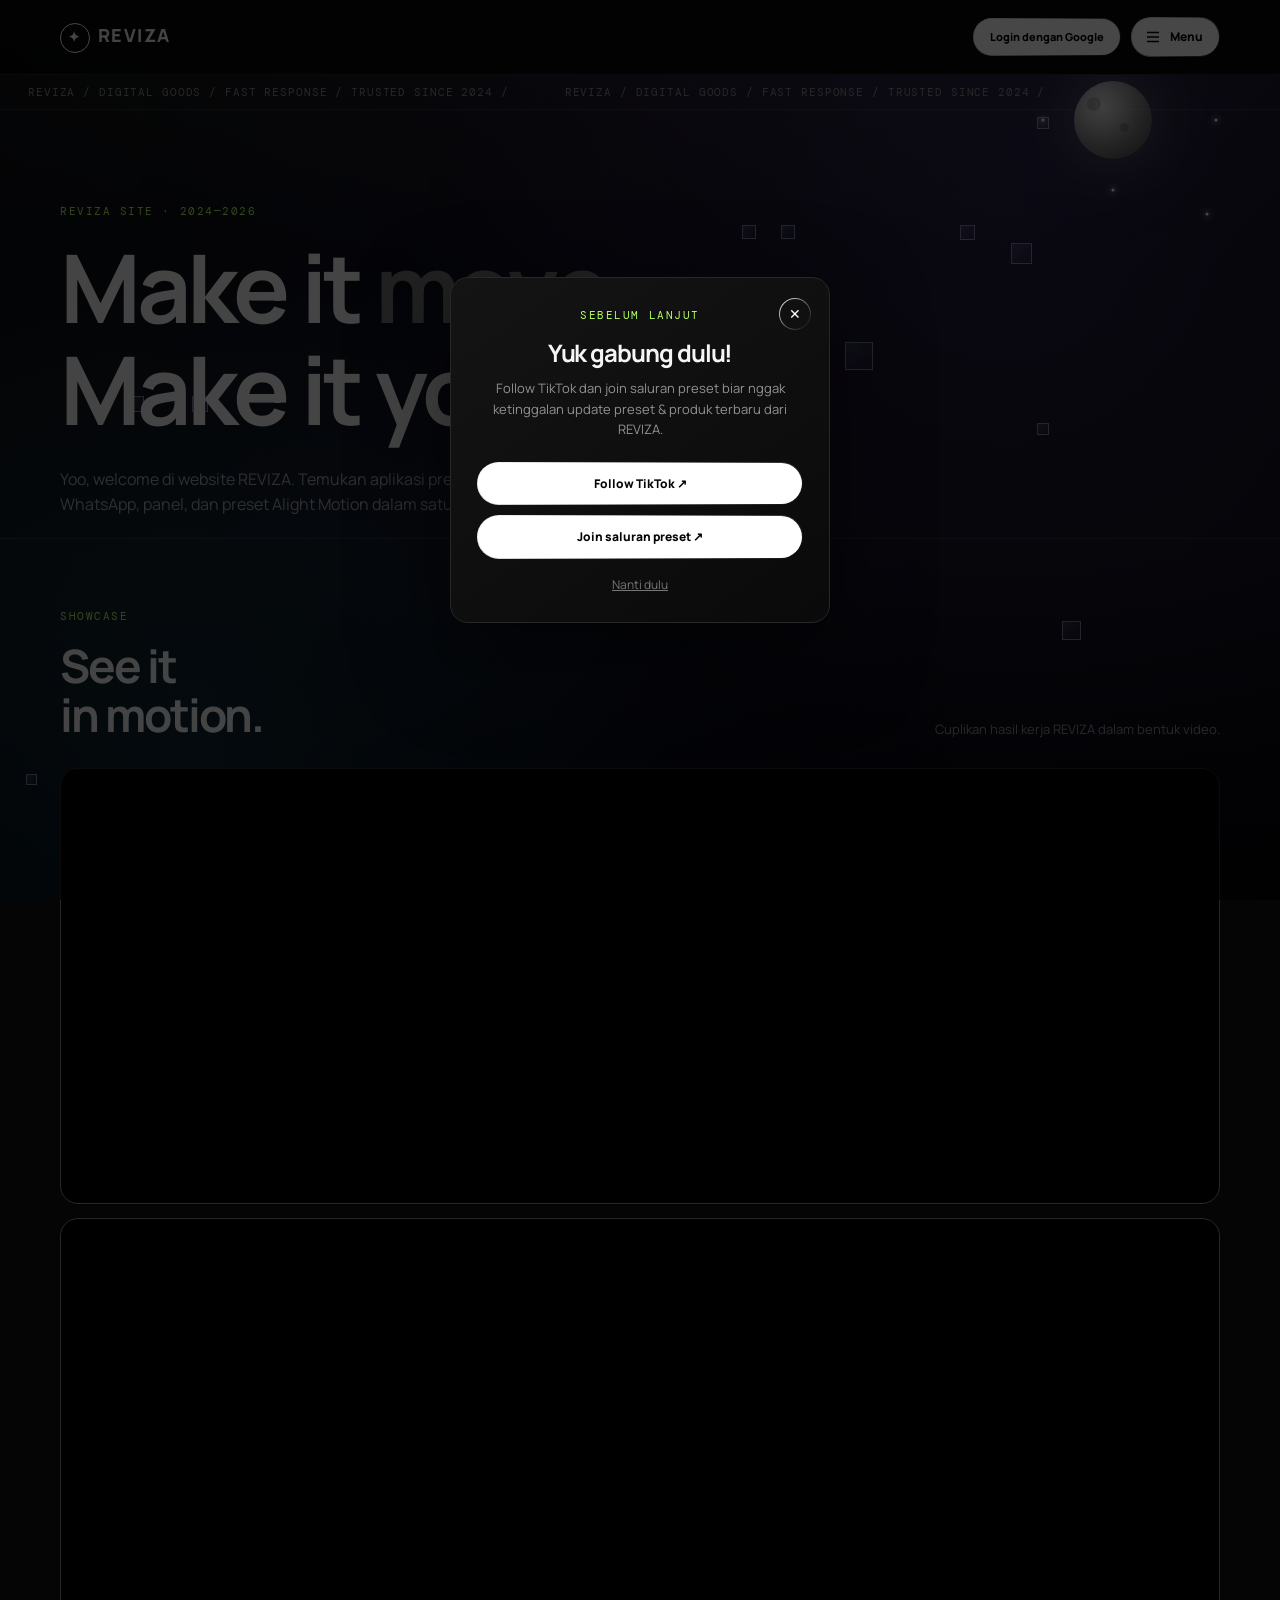
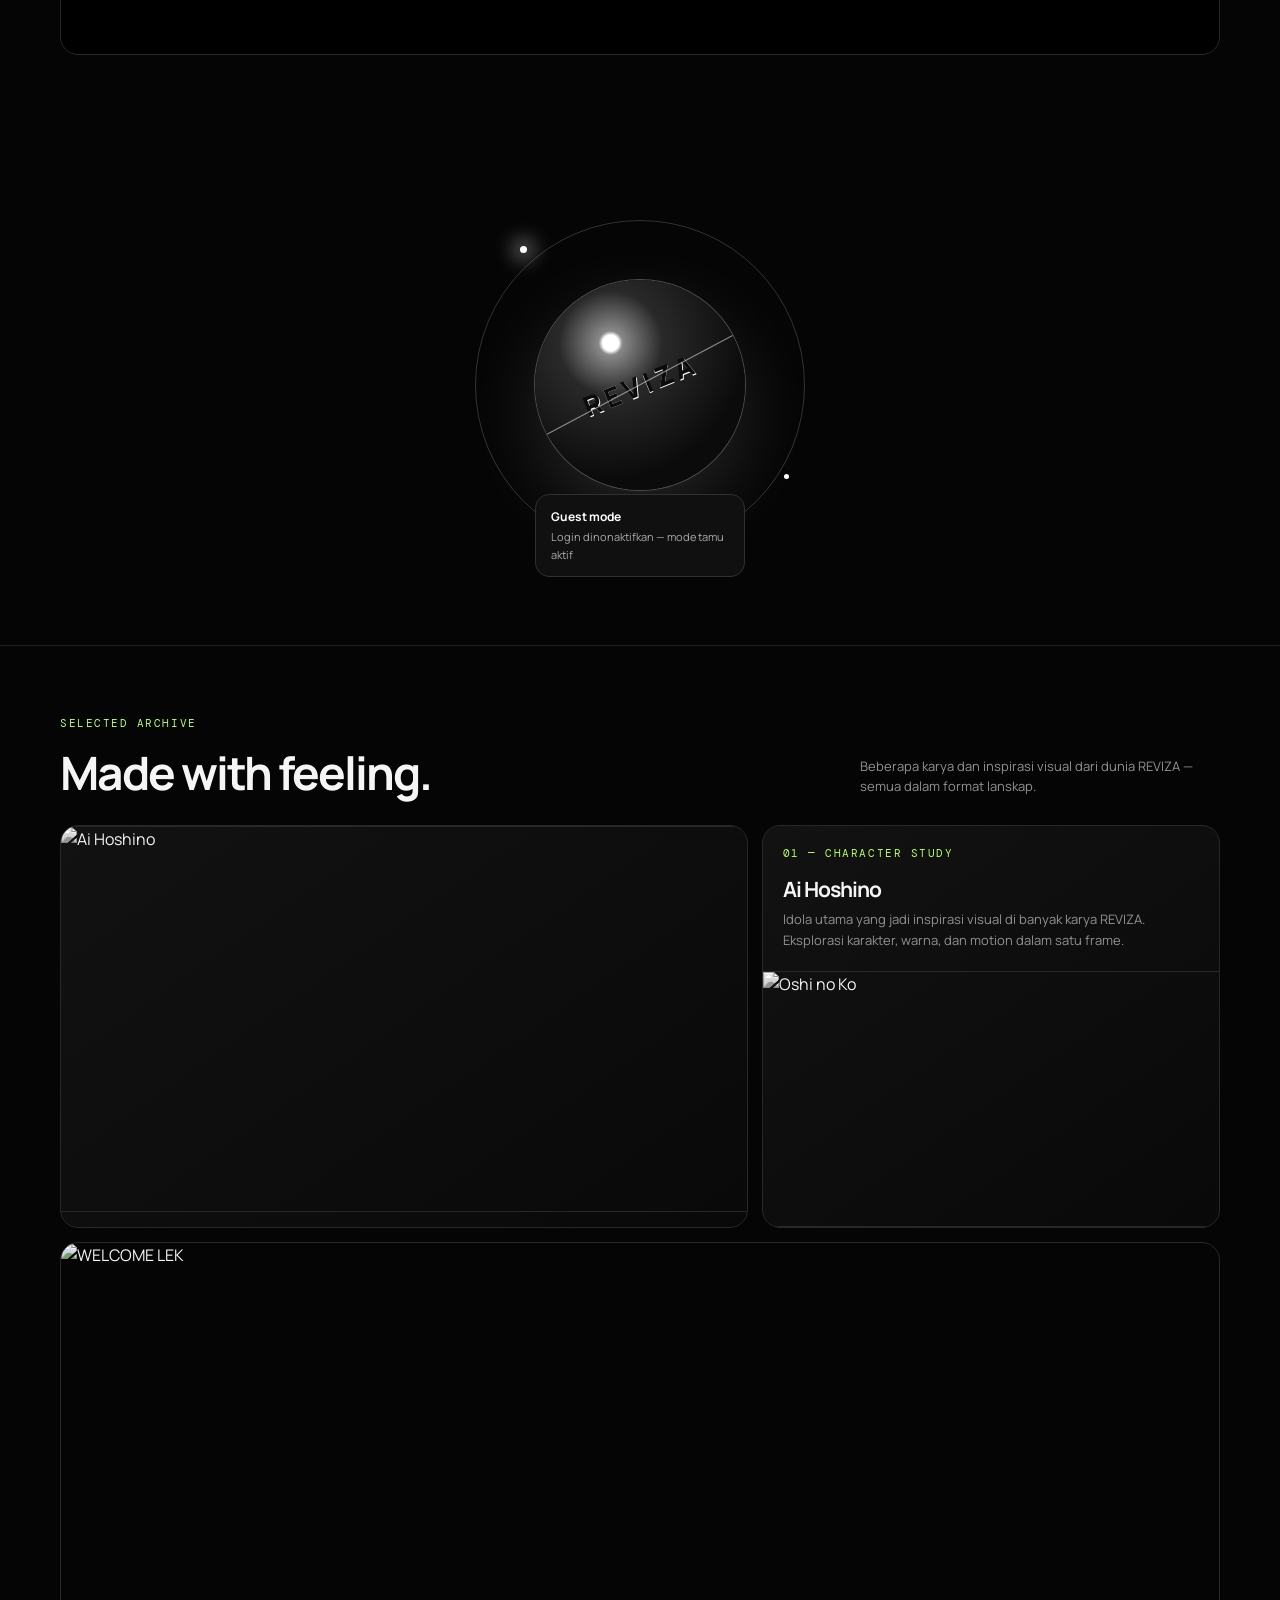
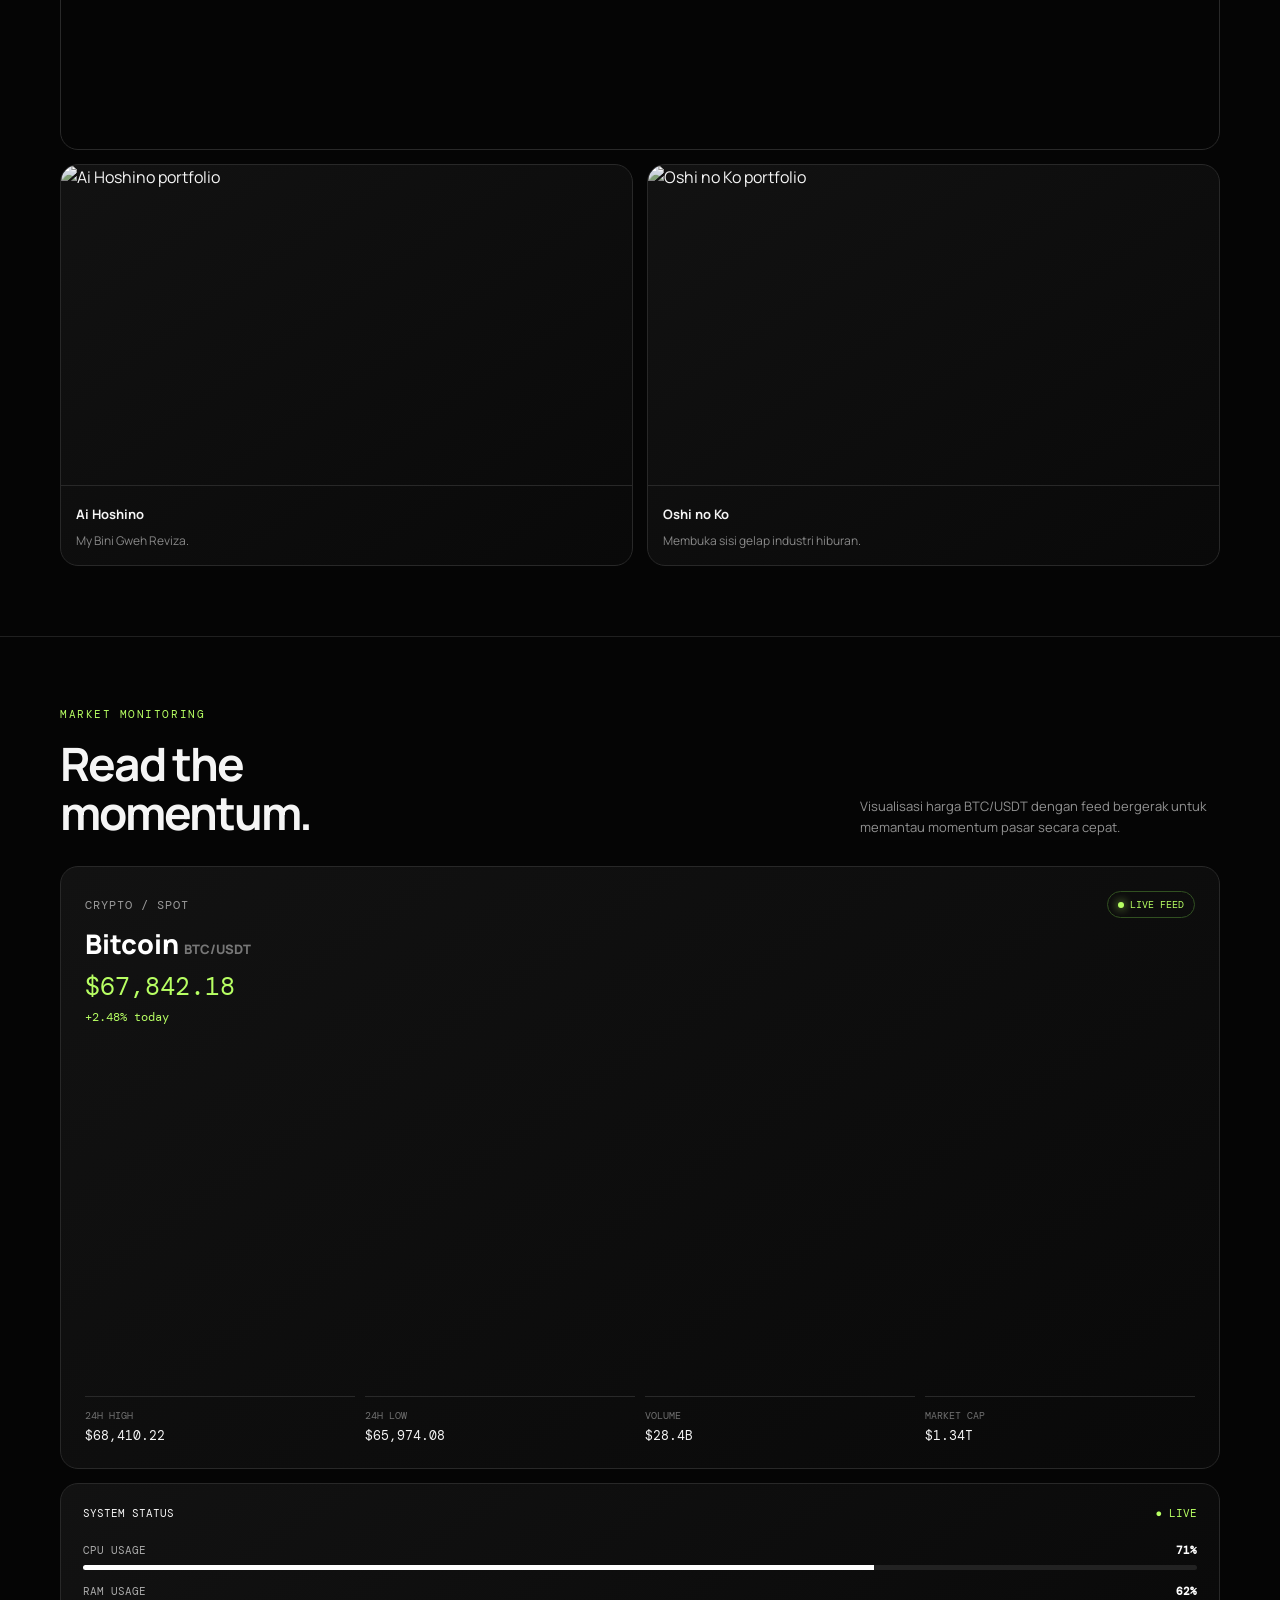
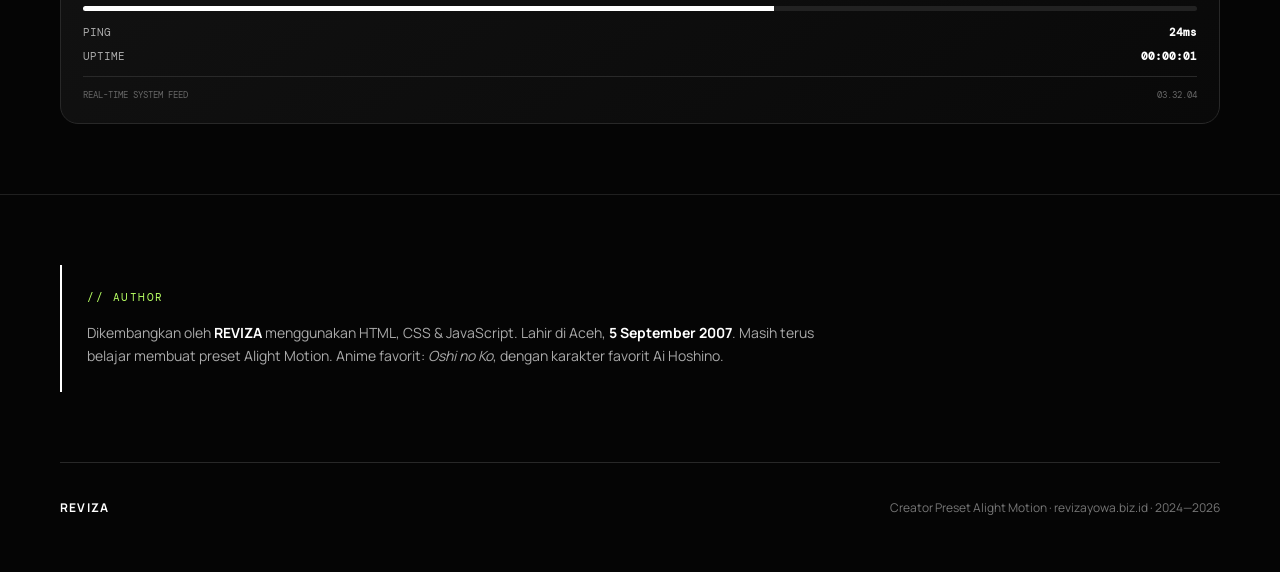
==== commit 87db0931: "Add files via upload" ====
--- a/index.html
+++ b/index.html
@@ -224,14 +224,6 @@
       <div class="loading-progress"><span id="loadingBar"></span></div>
     </div>
   </div>
-    <div class="cube c2" style="--s:44px"><i class="f1"></i><i class="f2"></i><i class="f3"></i><i class="f4"></i><i class="f5"></i><i class="f6"></i></div>
-    <div class="cube c3" style="--s:82px"><i class="f1"></i><i class="f2"></i><i class="f3"></i><i class="f4"></i><i class="f5"></i><i class="f6"></i></div>
-    <div class="cube c4" style="--s:34px"><i class="f1"></i><i class="f2"></i><i class="f3"></i><i class="f4"></i><i class="f5"></i><i class="f6"></i></div>
-    <div class="cube c5" style="--s:54px"><i class="f1"></i><i class="f2"></i><i class="f3"></i><i class="f4"></i><i class="f5"></i><i class="f6"></i></div>
-    <div class="cube c6" style="--s:38px"><i class="f1"></i><i class="f2"></i><i class="f3"></i><i class="f4"></i><i class="f5"></i><i class="f6"></i></div>
-    <div class="cube c7" style="--s:48px"><i class="f1"></i><i class="f2"></i><i class="f3"></i><i class="f4"></i><i class="f5"></i><i class="f6"></i></div>
-    <div class="cube c8" style="--s:60px"><i class="f1"></i><i class="f2"></i><i class="f3"></i><i class="f4"></i><i class="f5"></i><i class="f6"></i></div>
-  </div>
   <!-- GANTI LINK — SUARA SETIAP KLIK (opsional). Taruh link mp3/wav pendek di source src di bawah ini. -->
   <audio id="clickSnd" preload="none"><source src="" type="audio/mpeg"></audio>
   <!-- LIGHTBOX FOTO — klik gambar apapun buat lihat versi besarnya -->
@@ -267,7 +259,7 @@
       <a href="profiledev.html">Profil Developer</a>
       <a href="admin.html">Admin</a>
       <a href="#" data-coming-soon>FAQ</a>
-      <a href="#" data-coming-soon>Syarat &amp; Ketentuan</a>
+      <a href="ketentuan.html">Syarat &amp; Ketentuan</a>
       <a href="https://wa.me/628978595858" target="_blank" rel="noopener">Kontak Admin ↗</a>
     </nav>
     <h2>Sosial Media</h2>
--- a/reviza-ui.css
+++ b/reviza-ui.css
@@ -18,6 +18,12 @@
 }
 a,button,.btn,input,textarea,select,[role="button"]{cursor:pointer}
 input,textarea{cursor:text}
+
+/* ---- Cegah background "kosong putih" muncul sekilas saat overscroll/scroll
+   cepat di HP (elastic bounce iOS & fling scroll Android). Tanpa ini, area di
+   luar body yang ke-reveal saat overscroll defaultnya putih. ---- */
+html{background:#050505}
+html,body{overscroll-behavior-y:none}
 
 /* ==========================================================================
    1) BACKGROUND — gradasi hitam ke abu-abu gelap, berlaku di semua halaman
@@ -61,9 +67,9 @@
    kubus 6 sisi), ukuran lebih kecil, jumlahnya lebih banyak, dan otomatis
    di-generate oleh reviza-core.js (tidak perlu markup manual per halaman).
    ========================================================================== */
-.holo-field{position:fixed;inset:0;z-index:1;pointer-events:none;overflow:hidden;perspective:1100px;transform:translateZ(0);will-change:transform;contain:layout style}
-.holo{position:absolute;transform-style:preserve-3d;opacity:.85;will-change:transform;backface-visibility:hidden;-webkit-backface-visibility:hidden}
-.holo .hf{position:absolute;width:100%;height:100%;display:block;border:1px solid rgba(205,228,255,.6);background:linear-gradient(135deg,rgba(150,210,255,.24) 0%,rgba(210,160,255,.12) 55%,rgba(255,255,255,.03) 100%);box-shadow:0 0 9px rgba(170,205,255,.35),inset 0 0 9px rgba(255,255,255,.16);backface-visibility:hidden;-webkit-backface-visibility:hidden}
+.holo-field{position:fixed;inset:0;z-index:1;pointer-events:none;overflow:hidden;perspective:1100px;transform:translateZ(0);contain:layout style paint}
+.holo{position:absolute;transform-style:preserve-3d;opacity:.85;backface-visibility:hidden;-webkit-backface-visibility:hidden}
+.holo .hf{position:absolute;width:100%;height:100%;display:block;border:1px solid rgba(205,228,255,.6);background:linear-gradient(135deg,rgba(150,210,255,.24) 0%,rgba(210,160,255,.12) 55%,rgba(255,255,255,.03) 100%);backface-visibility:hidden;-webkit-backface-visibility:hidden}
 .holo .hf1{transform:rotateY(0deg) translateZ(calc(var(--s,18px)/2))}
 .holo .hf2{transform:rotateY(90deg) translateZ(calc(var(--s,18px)/2))}
 .holo .hf3{transform:rotateY(180deg) translateZ(calc(var(--s,18px)/2))}
